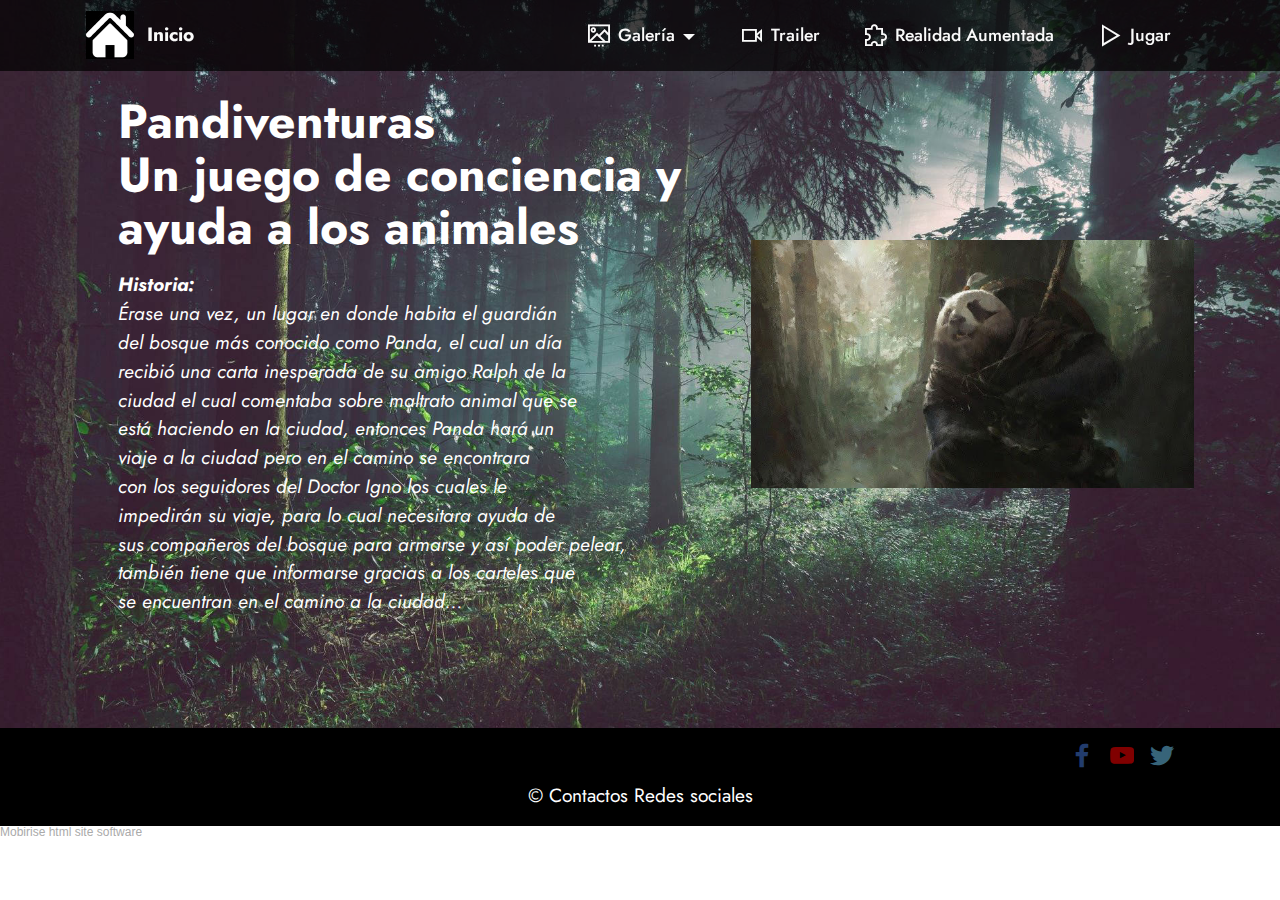
==== index.html @ aaec90d9 "Add files via upload" ====
<!DOCTYPE html>
<html  >
<head>
  <!-- Site made with Mobirise Website Builder v5.4.1, https://mobirise.com -->
  <meta charset="UTF-8">
  <meta http-equiv="X-UA-Compatible" content="IE=edge">
  <meta name="generator" content="Mobirise v5.4.1, mobirise.com">
  <meta name="viewport" content="width=device-width, initial-scale=1, minimum-scale=1">
  <link rel="shortcut icon" href="assets/images/image-96x96.jpg" type="image/x-icon">
  <meta name="description" content="">
  
  
  <title>Home</title>
  <link rel="stylesheet" href="assets/web/assets/mobirise-icons2/mobirise2.css">
  <link rel="stylesheet" href="assets/bootstrap/css/bootstrap.min.css">
  <link rel="stylesheet" href="assets/bootstrap/css/bootstrap-grid.min.css">
  <link rel="stylesheet" href="assets/bootstrap/css/bootstrap-reboot.min.css">
  <link rel="stylesheet" href="assets/dropdown/css/style.css">
  <link rel="stylesheet" href="assets/socicon/css/styles.css">
  <link rel="stylesheet" href="assets/theme/css/style.css">
  <link rel="preload" href="https://fonts.googleapis.com/css?family=Jost:100,200,300,400,500,600,700,800,900,100i,200i,300i,400i,500i,600i,700i,800i,900i&display=swap" as="style" onload="this.onload=null;this.rel='stylesheet'">
  <noscript><link rel="stylesheet" href="https://fonts.googleapis.com/css?family=Jost:100,200,300,400,500,600,700,800,900,100i,200i,300i,400i,500i,600i,700i,800i,900i&display=swap"></noscript>
  <link rel="preload" as="style" href="assets/mobirise/css/mbr-additional.css"><link rel="stylesheet" href="assets/mobirise/css/mbr-additional.css" type="text/css">
  
  
  
  
</head>
<body>
  
  <section data-bs-version="5.1" class="menu menu2 cid-sMTBB9l7pf" once="menu" id="menu2-k">
    
    <nav class="navbar navbar-dropdown navbar-fixed-top navbar-expand-lg">
        <div class="container">
            <div class="navbar-brand">
                <span class="navbar-logo">
                    <a href="index.html">
                        <img src="assets/images/image-96x96.jpg" alt="" style="height: 3rem;">
                    </a>
                </span>
                <span class="navbar-caption-wrap"><a class="navbar-caption text-white text-primary display-7" href="index.html">Inicio</a></span>
            </div>
            <button class="navbar-toggler" type="button" data-toggle="collapse" data-bs-toggle="collapse" data-target="#navbarSupportedContent" data-bs-target="#navbarSupportedContent" aria-controls="navbarNavAltMarkup" aria-expanded="false" aria-label="Toggle navigation">
                <div class="hamburger">
                    <span></span>
                    <span></span>
                    <span></span>
                    <span></span>
                </div>
            </button>
            <div class="collapse navbar-collapse" id="navbarSupportedContent">
                <ul class="navbar-nav nav-dropdown nav-right" data-app-modern-menu="true"><li class="nav-item dropdown"><a class="nav-link link text-white text-primary dropdown-toggle display-4" href="#" data-toggle="dropdown-submenu" data-bs-toggle="dropdown" data-bs-auto-close="outside" aria-expanded="false"><span class="mobi-mbri mobi-mbri-image-slider mbr-iconfont mbr-iconfont-btn"></span>Galería</a><div class="dropdown-menu" aria-labelledby="dropdown-undefined"><a class="text-white text-primary dropdown-item display-4" href="page1.html">Personajes</a><a class="text-white text-primary dropdown-item display-4" href="page4.html">Escenarios</a></div></li><li class="nav-item"><a class="nav-link link text-white text-primary display-4" href="page2.html"><span class="mobi-mbri mobi-mbri-video mbr-iconfont mbr-iconfont-btn"></span>Trailer</a></li><li class="nav-item"><a class="nav-link link text-white text-primary display-4" href="page3.html"><span class="mobi-mbri mobi-mbri-extension mbr-iconfont mbr-iconfont-btn"></span>Realidad Aumentada</a></li><li class="nav-item"><a class="nav-link link text-white text-primary display-4" href="page5.html"><span class="mobi-mbri mobi-mbri-play mbr-iconfont mbr-iconfont-btn"></span>Jugar</a></li></ul>
                
                
            </div>
        </div>
    </nav>
</section>

<section data-bs-version="5.1" class="header11 cid-sQ4b9LrUTJ" id="header11-2b">

    

    

    <div class="container">
        <div class="row justify-content-center">
            <div class="col-12 col-md-5 image-wrapper">
                <img class="w-100" src="assets/images/panda-soldier-4k-fm-640x359.jpg" alt="Mobirise">
            </div>
            <div class="col-12 col-md">
                <div class="text-wrapper text-center">
                    <h1 class="mbr-section-title mbr-fonts-style mb-3 display-2">
                        <strong>Pandiventuras</strong><br><strong>Un juego de conciencia y ayuda a los animales</strong></h1>
                    <p class="mbr-text mbr-fonts-style display-7"><em><strong>Historia:
</strong><br>Érase una vez, un lugar en donde habita el guardián
<br>del bosque más conocido como Panda, el cual un día
<br>recibió una carta inesperada de su amigo Ralph de la
<br>ciudad el cual comentaba sobre maltrato animal que se
<br>está haciendo en la ciudad, entonces Panda hará un
<br>viaje a la ciudad pero en el camino se encontrara
<br>con los seguidores del Doctor Igno los cuales le
<br>impedirán su viaje, para lo cual necesitara ayuda de
<br>sus compañeros del bosque para armarse y así poder pelear,
<br>también tiene que informarse gracias a los carteles que
<br>se encuentran en el camino a la ciudad...</em></p>
                    
                </div>
            </div>
        </div>
    </div>
</section>

<section data-bs-version="5.1" class="footer3 cid-s48P1Icc8J" once="footers" id="footer3-i">

    

    

    <div class="container">
        <div class="media-container-row align-center mbr-white">
            
            <div class="row social-row">
                <div class="social-list align-right pb-2">
                    
                    
                    
                    
                    
                    
                <div class="soc-item">
                        <a href="https://www.facebook.com/franzfreddy.laricoluque/" target="_blank">
                            <span class="mbr-iconfont mbr-iconfont-social socicon-facebook socicon" style="color: rgb(68, 121, 217); fill: rgb(68, 121, 217);"></span>
                        </a>
                    </div><div class="soc-item">
                        <a href="https://www.youtube.com/channel/UC-GxKUowed4DfqnTuf-O8RA/videos" target="_blank">
                            <span class="mbr-iconfont mbr-iconfont-social socicon-youtube socicon" style="color: rgb(255, 0, 0); fill: rgb(255, 0, 0);"></span>
                        </a>
                    </div><div class="soc-item">
                        <a href="https://twitter.com/Franzlarico1" target="_blank">
                            <span class="mbr-iconfont mbr-iconfont-social socicon-twitter socicon" style="color: rgb(110, 199, 242); fill: rgb(110, 199, 242);"></span>
                        </a>
                    </div></div>
            </div>
            <div class="row row-copirayt">
                <p class="mbr-text mb-0 mbr-fonts-style mbr-white align-center display-7">
                    © Contactos Redes sociales</p>
            </div>
        </div>
    </div>
</section><section style="background-color: #fff; font-family: -apple-system, BlinkMacSystemFont, 'Segoe UI', 'Roboto', 'Helvetica Neue', Arial, sans-serif; color:#aaa; font-size:12px; padding: 0; align-items: center; display: flex;"><p style="flex: 0 0 auto; margin:0; padding-right:1rem;"><a href="https://mobirise.site" style="color:#aaa;">Mobirise</a> html site software</p></section><script src="assets/bootstrap/js/bootstrap.bundle.min.js"></script>  <script src="assets/smoothscroll/smooth-scroll.js"></script>  <script src="assets/ytplayer/index.js"></script>  <script src="assets/dropdown/js/navbar-dropdown.js"></script>  <script src="assets/theme/js/script.js"></script>  
  
  
</body>
</html>
---- assets/web/assets/mobirise-icons2/mobirise2.css ----
@font-face {
  font-family: 'Moririse2';
  font-display: swap;
  src:  url('mobirise2.eot?f2bix4');
  src:  url('mobirise2.eot?f2bix4#iefix') format('embedded-opentype'),
    url('mobirise2.ttf?f2bix4') format('truetype'),
    url('mobirise2.woff?f2bix4') format('woff'),
    url('mobirise2.svg?f2bix4#mobirise2') format('svg');
  font-weight: normal;
  font-style: normal;
}

[class^="mobi-"], [class*=" mobi-"] {
  /* use !important to prevent issues with browser extensions that change fonts */
  font-family: 'Moririse2' !important;
  speak: none;
  font-style: normal;
  font-weight: normal;
  font-variant: normal;
  text-transform: none;
  line-height: 1;

  /* Better Font Rendering =========== */
  -webkit-font-smoothing: antialiased;
  -moz-osx-font-smoothing: grayscale;
}

.mobi-mbri-add-submenu:before {
  content: "\e900";
}
.mobi-mbri-alert:before {
  content: "\e901";
}
.mobi-mbri-align-center:before {
  content: "\e902";
}
.mobi-mbri-align-justify:before {
  content: "\e903";
}
.mobi-mbri-align-left:before {
  content: "\e904";
}
.mobi-mbri-align-right:before {
  content: "\e905";
}
.mobi-mbri-android:before {
  content: "\e906";
}
.mobi-mbri-apple:before {
  content: "\e907";
}
.mobi-mbri-arrow-down:before {
  content: "\e908";
}
.mobi-mbri-arrow-next:before {
  content: "\e909";
}
.mobi-mbri-arrow-prev:before {
  content: "\e90a";
}
.mobi-mbri-arrow-up:before {
  content: "\e90b";
}
.mobi-mbri-bold:before {
  content: "\e90c";
}
.mobi-mbri-bookmark:before {
  content: "\e90d";
}
.mobi-mbri-bootstrap:before {
  content: "\e90e";
}
.mobi-mbri-briefcase:before {
  content: "\e90f";
}
.mobi-mbri-browse:before {
  content: "\e910";
}
.mobi-mbri-bulleted-list:before {
  content: "\e911";
}
.mobi-mbri-calendar:before {
  content: "\e912";
}
.mobi-mbri-camera:before {
  content: "\e913";
}
.mobi-mbri-cart-add:before {
  content: "\e914";
}
.mobi-mbri-cart-full:before {
  content: "\e915";
}
.mobi-mbri-cash:before {
  content: "\e916";
}
.mobi-mbri-change-style:before {
  content: "\e917";
}
.mobi-mbri-chat:before {
  content: "\e918";
}
.mobi-mbri-clock:before {
  content: "\e919";
}
.mobi-mbri-close:before {
  content: "\e91a";
}
.mobi-mbri-cloud:before {
  content: "\e91b";
}
.mobi-mbri-code:before {
  content: "\e91c";
}
.mobi-mbri-contact-form:before {
  content: "\e91d";
}
.mobi-mbri-credit-card:before {
  content: "\e91e";
}
.mobi-mbri-cursor-click:before {
  content: "\e91f";
}
.mobi-mbri-cust-feedback:before {
  content: "\e920";
}
.mobi-mbri-database:before {
  content: "\e921";
}
.mobi-mbri-delivery:before {
  content: "\e922";
}
.mobi-mbri-desktop:before {
  content: "\e923";
}
.mobi-mbri-devices:before {
  content: "\e924";
}
.mobi-mbri-down:before {
  content: "\e925";
}
.mobi-mbri-download-2:before {
  content: "\e926";
}
.mobi-mbri-download:before {
  content: "\e927";
}
.mobi-mbri-drag-n-drop-2:before {
  content: "\e928";
}
.mobi-mbri-drag-n-drop:before {
  content: "\e929";
}
.mobi-mbri-edit-2:before {
  content: "\e92a";
}
.mobi-mbri-edit:before {
  content: "\e92b";
}
.mobi-mbri-error:before {
  content: "\e92c";
}
.mobi-mbri-extension:before {
  content: "\e92d";
}
.mobi-mbri-features:before {
  content: "\e92e";
}
.mobi-mbri-file:before {
  content: "\e92f";
}
.mobi-mbri-flag:before {
  content: "\e930";
}
.mobi-mbri-folder:before {
  content: "\e931";
}
.mobi-mbri-gift:before {
  content: "\e932";
}
.mobi-mbri-github:before {
  content: "\e933";
}
.mobi-mbri-globe-2:before {
  content: "\e934";
}
.mobi-mbri-globe:before {
  content: "\e935";
}
.mobi-mbri-growing-chart:before {
  content: "\e936";
}
.mobi-mbri-hearth:before {
  content: "\e937";
}
.mobi-mbri-help:before {
  content: "\e938";
}
.mobi-mbri-home:before {
  content: "\e939";
}
.mobi-mbri-hot-cup:before {
  content: "\e93a";
}
.mobi-mbri-idea:before {
  content: "\e93b";
}
.mobi-mbri-image-gallery:before {
  content: "\e93c";
}
.mobi-mbri-image-slider:before {
  content: "\e93d";
}
.mobi-mbri-info:before {
  content: "\e93e";
}
.mobi-mbri-italic:before {
  content: "\e93f";
}
.mobi-mbri-key:before {
  content: "\e940";
}
.mobi-mbri-laptop:before {
  content: "\e941";
}
.mobi-mbri-layers:before {
  content: "\e942";
}
.mobi-mbri-left-right:before {
  content: "\e943";
}
.mobi-mbri-left:before {
  content: "\e944";
}
.mobi-mbri-letter:before {
  content: "\e945";
}
.mobi-mbri-like:before {
  content: "\e946";
}
.mobi-mbri-link:before {
  content: "\e947";
}
.mobi-mbri-lock:before {
  content: "\e948";
}
.mobi-mbri-login:before {
  content: "\e949";
}
.mobi-mbri-logout:before {
  content: "\e94a";
}
.mobi-mbri-magic-stick:before {
  content: "\e94b";
}
.mobi-mbri-map-pin:before {
  content: "\e94c";
}
.mobi-mbri-menu:before {
  content: "\e94d";
}
.mobi-mbri-mobile-2:before {
  content: "\e94e";
}
.mobi-mbri-mobile-horizontal:before {
  content: "\e94f";
}
.mobi-mbri-mobile:before {
  content: "\e950";
}
.mobi-mbri-mobirise:before {
  content: "\e951";
}
.mobi-mbri-more-horizontal:before {
  content: "\e952";
}
.mobi-mbri-more-vertical:before {
  content: "\e953";
}
.mobi-mbri-music:before {
  content: "\e954";
}
.mobi-mbri-new-file:before {
  content: "\e955";
}
.mobi-mbri-numbered-list:before {
  content: "\e956";
}
.mobi-mbri-opened-folder:before {
  content: "\e957";
}
.mobi-mbri-pages:before {
  content: "\e958";
}
.mobi-mbri-paper-plane:before {
  content: "\e959";
}
.mobi-mbri-paperclip:before {
  content: "\e95a";
}
.mobi-mbri-phone:before {
  content: "\e95b";
}
.mobi-mbri-photo:before {
  content: "\e95c";
}
.mobi-mbri-photos:before {
  content: "\e95d";
}
.mobi-mbri-pin:before {
  content: "\e95e";
}
.mobi-mbri-play:before {
  content: "\e95f";
}
.mobi-mbri-plus:before {
  content: "\e960";
}
.mobi-mbri-preview:before {
  content: "\e961";
}
.mobi-mbri-print:before {
  content: "\e962";
}
.mobi-mbri-protect:before {
  content: "\e963";
}
.mobi-mbri-question:before {
  content: "\e964";
}
.mobi-mbri-quote-left:before {
  content: "\e965";
}
.mobi-mbri-quote-right:before {
  content: "\e966";
}
.mobi-mbri-redo:before {
  content: "\e967";
}
.mobi-mbri-refresh:before {
  content: "\e968";
}
.mobi-mbri-responsive-2:before {
  content: "\e969";
}
.mobi-mbri-responsive:before {
  content: "\e96a";
}
.mobi-mbri-right:before {
  content: "\e96b";
}
.mobi-mbri-rocket:before {
  content: "\e96c";
}
.mobi-mbri-sad-face:before {
  content: "\e96d";
}
.mobi-mbri-sale:before {
  content: "\e96e";
}
.mobi-mbri-save:before {
  content: "\e96f";
}
.mobi-mbri-search:before {
  content: "\e970";
}
.mobi-mbri-setting-2:before {
  content: "\e971";
}
.mobi-mbri-setting-3:before {
  content: "\e972";
}
.mobi-mbri-setting:before {
  content: "\e973";
}
.mobi-mbri-share:before {
  content: "\e974";
}
.mobi-mbri-shopping-bag:before {
  content: "\e975";
}
.mobi-mbri-shopping-basket:before {
  content: "\e976";
}
.mobi-mbri-shopping-cart:before {
  content: "\e977";
}
.mobi-mbri-sites:before {
  content: "\e978";
}
.mobi-mbri-smile-face:before {
  content: "\e979";
}
.mobi-mbri-speed:before {
  content: "\e97a";
}
.mobi-mbri-star:before {
  content: "\e97b";
}
.mobi-mbri-success:before {
  content: "\e97c";
}
.mobi-mbri-sun:before {
  content: "\e97d";
}
.mobi-mbri-sun2:before {
  content: "\e97e";
}
.mobi-mbri-tablet-vertical:before {
  content: "\e97f";
}
.mobi-mbri-tablet:before {
  content: "\e980";
}
.mobi-mbri-target:before {
  content: "\e981";
}
.mobi-mbri-timer:before {
  content: "\e982";
}
.mobi-mbri-to-ftp:before {
  content: "\e983";
}
.mobi-mbri-to-local-drive:before {
  content: "\e984";
}
.mobi-mbri-touch-swipe:before {
  content: "\e985";
}
.mobi-mbri-touch:before {
  content: "\e986";
}
.mobi-mbri-trash:before {
  content: "\e987";
}
.mobi-mbri-underline:before {
  content: "\e988";
}
.mobi-mbri-undo:before {
  content: "\e989";
}
.mobi-mbri-unlink:before {
  content: "\e98a";
}
.mobi-mbri-unlock:before {
  content: "\e98b";
}
.mobi-mbri-up-down:before {
  content: "\e98c";
}
.mobi-mbri-up:before {
  content: "\e98d";
}
.mobi-mbri-update:before {
  content: "\e98e";
}
.mobi-mbri-upload-2:before {
  content: "\e98f";
}
.mobi-mbri-upload:before {
  content: "\e990";
}
.mobi-mbri-user-2:before {
  content: "\e991";
}
.mobi-mbri-user:before {
  content: "\e992";
}
.mobi-mbri-users:before {
  content: "\e993";
}
.mobi-mbri-video-play:before {
  content: "\e994";
}
.mobi-mbri-video:before {
  content: "\e995";
}
.mobi-mbri-watch:before {
  content: "\e996";
}
.mobi-mbri-website-theme-2:before {
  content: "\e997";
}
.mobi-mbri-website-theme:before {
  content: "\e998";
}
.mobi-mbri-wifi:before {
  content: "\e999";
}
.mobi-mbri-windows:before {
  content: "\e99a";
}
.mobi-mbri-zoom-in:before {
  content: "\e99b";
}
.mobi-mbri-zoom-out:before {
  content: "\e99c";
}
---- assets/dropdown/css/style.css ----
.navbar-dropdown {
  left: 0;
  padding: 0;
  position: absolute;
  right: 0;
  top: 0;
  transition: all 0.45s ease;
  z-index: 1030;
  background: #282828; }
  .navbar-dropdown .navbar-logo {
    margin-right: 0.8rem;
    transition: margin 0.3s ease-in-out;
    vertical-align: middle; }
    .navbar-dropdown .navbar-logo img {
      height: 3.125rem;
      transition: all 0.3s ease-in-out; }
    .navbar-dropdown .navbar-logo.mbr-iconfont {
      font-size: 3.125rem;
      line-height: 3.125rem; }
  .navbar-dropdown .navbar-caption {
    font-weight: 700;
    white-space: normal;
    vertical-align: -4px;
    line-height: 3.125rem !important; }
    .navbar-dropdown .navbar-caption, .navbar-dropdown .navbar-caption:hover {
      color: inherit;
      text-decoration: none; }
  .navbar-dropdown .mbr-iconfont + .navbar-caption {
    vertical-align: -1px; }
  .navbar-dropdown.navbar-fixed-top {
    position: fixed; }
  .navbar-dropdown .navbar-brand span {
    vertical-align: -4px; }
  .navbar-dropdown.bg-color.transparent {
    background: none; }
  .navbar-dropdown.navbar-short .navbar-brand {
    padding: 0.625rem 0; }
    .navbar-dropdown.navbar-short .navbar-brand span {
      vertical-align: -1px; }
  .navbar-dropdown.navbar-short .navbar-caption {
    line-height: 2.375rem !important;
    vertical-align: -2px; }
  .navbar-dropdown.navbar-short .navbar-logo {
    margin-right: 0.5rem; }
    .navbar-dropdown.navbar-short .navbar-logo img {
      height: 2.375rem; }
    .navbar-dropdown.navbar-short .navbar-logo.mbr-iconfont {
      font-size: 2.375rem;
      line-height: 2.375rem; }
  .navbar-dropdown.navbar-short .mbr-table-cell {
    height: 3.625rem; }
  .navbar-dropdown .navbar-close {
    left: 0.6875rem;
    position: fixed;
    top: 0.75rem;
    z-index: 1000; }
  .navbar-dropdown .hamburger-icon {
    content: "";
    display: inline-block;
    vertical-align: middle;
    width: 16px;
    -webkit-box-shadow: 0 -6px 0 1px #282828,0 0 0 1px #282828,0 6px 0 1px #282828;
    -moz-box-shadow: 0 -6px 0 1px #282828,0 0 0 1px #282828,0 6px 0 1px #282828;
    box-shadow: 0 -6px 0 1px #282828,0 0 0 1px #282828,0 6px 0 1px #282828; }

.dropdown-menu .dropdown-toggle[data-toggle="dropdown-submenu"]::after {
  border-bottom: 0.35em solid transparent;
  border-left: 0.35em solid;
  border-right: 0;
  border-top: 0.35em solid transparent;
  margin-left: 0.3rem; }

.dropdown-menu .dropdown-item:focus {
  outline: 0; }

.nav-dropdown {
  font-size: 0.75rem;
  font-weight: 500;
  height: auto !important; }
  .nav-dropdown .nav-btn {
    padding-left: 1rem; }
  .nav-dropdown .link {
    margin: .667em 1.667em;
    font-weight: 500;
    padding: 0;
    transition: color .2s ease-in-out; }
    .nav-dropdown .link.dropdown-toggle {
      margin-right: 2.583em; }
      .nav-dropdown .link.dropdown-toggle::after {
        margin-left: .25rem;
        border-top: 0.35em solid;
        border-right: 0.35em solid transparent;
        border-left: 0.35em solid transparent;
        border-bottom: 0; }
      .nav-dropdown .link.dropdown-toggle[aria-expanded="true"] {
        margin: 0;
        padding: 0.667em 3.263em  0.667em 1.667em; }
  .nav-dropdown .link::after,
  .nav-dropdown .dropdown-item::after {
    color: inherit; }
  .nav-dropdown .btn {
    font-size: 0.75rem;
    font-weight: 700;
    letter-spacing: 0;
    margin-bottom: 0;
    padding-left: 1.25rem;
    padding-right: 1.25rem; }
  .nav-dropdown .dropdown-menu {
    border-radius: 0;
    border: 0;
    left: 0;
    margin: 0;
    padding-bottom: 1.25rem;
    padding-top: 1.25rem;
    position: relative; }
  .nav-dropdown .dropdown-submenu {
    margin-left: 0.125rem;
    top: 0; }
  .nav-dropdown .dropdown-item {
    font-weight: 500;
    line-height: 2;
    padding: 0.3846em 4.615em 0.3846em 1.5385em;
    position: relative;
    transition: color .2s ease-in-out, background-color .2s ease-in-out; }
    .nav-dropdown .dropdown-item::after {
      margin-top: -0.3077em;
      position: absolute;
      right: 1.1538em;
      top: 50%; }
    .nav-dropdown .dropdown-item:focus, .nav-dropdown .dropdown-item:hover {
      background: none; }

@media (max-width: 767px) {
  .nav-dropdown.navbar-toggleable-sm {
    bottom: 0;
    display: none;
    left: 0;
    overflow-x: hidden;
    position: fixed;
    top: 0;
    transform: translateX(-100%);
    -ms-transform: translateX(-100%);
    -webkit-transform: translateX(-100%);
    width: 18.75rem;
    z-index: 999; } }
.nav-dropdown.navbar-toggleable-xl {
  bottom: 0;
  display: none;
  left: 0;
  overflow-x: hidden;
  position: fixed;
  top: 0;
  transform: translateX(-100%);
  -ms-transform: translateX(-100%);
  -webkit-transform: translateX(-100%);
  width: 18.75rem;
  z-index: 999; }

.nav-dropdown-sm {
  display: block !important;
  overflow-x: hidden;
  overflow: auto;
  padding-top: 3.875rem; }
  .nav-dropdown-sm::after {
    content: "";
    display: block;
    height: 3rem;
    width: 100%; }
  .nav-dropdown-sm.collapse.in ~ .navbar-close {
    display: block !important; }
  .nav-dropdown-sm.collapsing, .nav-dropdown-sm.collapse.in {
    transform: translateX(0);
    -ms-transform: translateX(0);
    -webkit-transform: translateX(0);
    transition: all 0.25s ease-out;
    -webkit-transition: all 0.25s ease-out;
    background: #282828; }
  .nav-dropdown-sm.collapsing[aria-expanded="false"] {
    transform: translateX(-100%);
    -ms-transform: translateX(-100%);
    -webkit-transform: translateX(-100%); }
  .nav-dropdown-sm .nav-item {
    display: block;
    margin-left: 0 !important;
    padding-left: 0; }
  .nav-dropdown-sm .link,
  .nav-dropdown-sm .dropdown-item {
    border-top: 1px dotted rgba(255, 255, 255, 0.1);
    font-size: 0.8125rem;
    line-height: 1.6;
    margin: 0 !important;
    padding: 0.875rem 2.4rem 0.875rem 1.5625rem !important;
    position: relative;
    white-space: normal; }
    .nav-dropdown-sm .link:focus, .nav-dropdown-sm .link:hover,
    .nav-dropdown-sm .dropdown-item:focus,
    .nav-dropdown-sm .dropdown-item:hover {
      background: rgba(0, 0, 0, 0.2) !important;
      color: #c0a375; }
  .nav-dropdown-sm .nav-btn {
    position: relative;
    padding: 1.5625rem 1.5625rem 0 1.5625rem; }
    .nav-dropdown-sm .nav-btn::before {
      border-top: 1px dotted rgba(255, 255, 255, 0.1);
      content: "";
      left: 0;
      position: absolute;
      top: 0;
      width: 100%; }
    .nav-dropdown-sm .nav-btn + .nav-btn {
      padding-top: 0.625rem; }
      .nav-dropdown-sm .nav-btn + .nav-btn::before {
        display: none; }
  .nav-dropdown-sm .btn {
    padding: 0.625rem 0; }
  .nav-dropdown-sm .dropdown-toggle[data-toggle="dropdown-submenu"]::after {
    margin-left: .25rem;
    border-top: 0.35em solid;
    border-right: 0.35em solid transparent;
    border-left: 0.35em solid transparent;
    border-bottom: 0; }
  .nav-dropdown-sm .dropdown-toggle[data-toggle="dropdown-submenu"][aria-expanded="true"]::after {
    border-top: 0;
    border-right: 0.35em solid transparent;
    border-left: 0.35em solid transparent;
    border-bottom: 0.35em solid; }
  .nav-dropdown-sm .dropdown-menu {
    margin: 0;
    padding: 0;
    position: relative;
    top: 0;
    left: 0;
    width: 100%;
    border: 0;
    float: none;
    border-radius: 0;
    background: none; }
  .nav-dropdown-sm .dropdown-submenu {
    left: 100%;
    margin-left: 0.125rem;
    margin-top: -1.25rem;
    top: 0; }

.navbar-toggleable-sm .nav-dropdown .dropdown-menu {
  position: absolute; }

.navbar-toggleable-sm .nav-dropdown .dropdown-submenu {
  left: 100%;
  margin-left: 0.125rem;
  margin-top: -1.25rem;
  top: 0; }

.navbar-toggleable-sm.opened .nav-dropdown .dropdown-menu {
  position: relative; }

.navbar-toggleable-sm.opened .nav-dropdown .dropdown-submenu {
  left: 0;
  margin-left: 00rem;
  margin-top: 0rem;
  top: 0; }

.is-builder .nav-dropdown.collapsing {
  transition: none !important; }
---- assets/socicon/css/styles.css ----
@charset "UTF-8";

@font-face {
  font-family: 'Socicon';
  src:  url('../fonts/socicon.eot');
  src:  url('../fonts/socicon.eot?#iefix') format('embedded-opentype'),
    url('../fonts/socicon.woff2') format('woff2'),
    url('../fonts/socicon.ttf') format('truetype'),
    url('../fonts/socicon.woff') format('woff'),
    url('../fonts/socicon.svg#socicon') format('svg');
  font-weight: normal;
  font-style: normal;
  font-display: swap;
}

[data-icon]:before {
  font-family: "socicon" !important;
  content: attr(data-icon);
  font-style: normal !important;
  font-weight: normal !important;
  font-variant: normal !important;
  text-transform: none !important;
  speak: none;
  line-height: 1;
  -webkit-font-smoothing: antialiased;
  -moz-osx-font-smoothing: grayscale;
}

[class^="socicon-"], [class*=" socicon-"] {
  /* use !important to prevent issues with browser extensions that change fonts */
  font-family: 'Socicon' !important;
  speak: none;
  font-style: normal;
  font-weight: normal;
  font-variant: normal;
  text-transform: none;
  line-height: 1;

  /* Better Font Rendering =========== */
  -webkit-font-smoothing: antialiased;
  -moz-osx-font-smoothing: grayscale;
}

.socicon-eitaa:before {
  content: "\e97c";
}
.socicon-soroush:before {
  content: "\e97d";
}
.socicon-bale:before {
  content: "\e97e";
}
.socicon-zazzle:before {
  content: "\e97b";
}
.socicon-society6:before {
  content: "\e97a";
}
.socicon-redbubble:before {
  content: "\e979";
}
.socicon-avvo:before {
  content: "\e978";
}
.socicon-stitcher:before {
  content: "\e977";
}
.socicon-googlehangouts:before {
  content: "\e974";
}
.socicon-dlive:before {
  content: "\e975";
}
.socicon-vsco:before {
  content: "\e976";
}
.socicon-flipboard:before {
  content: "\e973";
}
.socicon-ubuntu:before {
  content: "\e958";
}
.socicon-artstation:before {
  content: "\e959";
}
.socicon-invision:before {
  content: "\e95a";
}
.socicon-torial:before {
  content: "\e95b";
}
.socicon-collectorz:before {
  content: "\e95c";
}
.socicon-seenthis:before {
  content: "\e95d";
}
.socicon-googleplaymusic:before {
  content: "\e95e";
}
.socicon-debian:before {
  content: "\e95f";
}
.socicon-filmfreeway:before {
  content: "\e960";
}
.socicon-gnome:before {
  content: "\e961";
}
.socicon-itchio:before {
  content: "\e962";
}
.socicon-jamendo:before {
  content: "\e963";
}
.socicon-mix:before {
  content: "\e964";
}
.socicon-sharepoint:before {
  content: "\e965";
}
.socicon-tinder:before {
  content: "\e966";
}
.socicon-windguru:before {
  content: "\e967";
}
.socicon-cdbaby:before {
  content: "\e968";
}
.socicon-elementaryos:before {
  content: "\e969";
}
.socicon-stage32:before {
  content: "\e96a";
}
.socicon-tiktok:before {
  content: "\e96b";
}
.socicon-gitter:before {
  content: "\e96c";
}
.socicon-letterboxd:before {
  content: "\e96d";
}
.socicon-threema:before {
  content: "\e96e";
}
.socicon-splice:before {
  content: "\e96f";
}
.socicon-metapop:before {
  content: "\e970";
}
.socicon-naver:before {
  content: "\e971";
}
.socicon-remote:before {
  content: "\e972";
}
.socicon-internet:before {
  content: "\e957";
}
.socicon-moddb:before {
  content: "\e94b";
}
.socicon-indiedb:before {
  content: "\e94c";
}
.socicon-traxsource:before {
  content: "\e94d";
}
.socicon-gamefor:before {
  content: "\e94e";
}
.socicon-pixiv:before {
  content: "\e94f";
}
.socicon-myanimelist:before {
  content: "\e950";
}
.socicon-blackberry:before {
  content: "\e951";
}
.socicon-wickr:before {
  content: "\e952";
}
.socicon-spip:before {
  content: "\e953";
}
.socicon-napster:before {
  content: "\e954";
}
.socicon-beatport:before {
  content: "\e955";
}
.socicon-hackerone:before {
  content: "\e956";
}
.socicon-hackernews:before {
  content: "\e946";
}
.socicon-smashwords:before {
  content: "\e947";
}
.socicon-kobo:before {
  content: "\e948";
}
.socicon-bookbub:before {
  content: "\e949";
}
.socicon-mailru:before {
  content: "\e94a";
}
.socicon-gitlab:before {
  content: "\e945";
}
.socicon-instructables:before {
  content: "\e944";
}
.socicon-portfolio:before {
  content: "\e943";
}
.socicon-codered:before {
  content: "\e940";
}
.socicon-origin:before {
  content: "\e941";
}
.socicon-nextdoor:before {
  content: "\e942";
}
.socicon-udemy:before {
  content: "\e93f";
}
.socicon-livemaster:before {
  content: "\e93e";
}
.socicon-crunchbase:before {
  content: "\e93b";
}
.socicon-homefy:before {
  content: "\e93c";
}
.socicon-calendly:before {
  content: "\e93d";
}
.socicon-realtor:before {
  content: "\e90f";
}
.socicon-tidal:before {
  content: "\e910";
}
.socicon-qobuz:before {
  content: "\e911";
}
.socicon-natgeo:before {
  content: "\e912";
}
.socicon-mastodon:before {
  content: "\e913";
}
.socicon-unsplash:before {
  content: "\e914";
}
.socicon-homeadvisor:before {
  content: "\e915";
}
.socicon-angieslist:before {
  content: "\e916";
}
.socicon-codepen:before {
  content: "\e917";
}
.socicon-slack:before {
  content: "\e918";
}
.socicon-openaigym:before {
  content: "\e919";
}
.socicon-logmein:before {
  content: "\e91a";
}
.socicon-fiverr:before {
  content: "\e91b";
}
.socicon-gotomeeting:before {
  content: "\e91c";
}
.socicon-aliexpress:before {
  content: "\e91d";
}
.socicon-guru:before {
  content: "\e91e";
}
.socicon-appstore:before {
  content: "\e91f";
}
.socicon-homes:before {
  content: "\e920";
}
.socicon-zoom:before {
  content: "\e921";
}
.socicon-alibaba:before {
  content: "\e922";
}
.socicon-craigslist:before {
  content: "\e923";
}
.socicon-wix:before {
  content: "\e924";
}
.socicon-redfin:before {
  content: "\e925";
}
.socicon-googlecalendar:before {
  content: "\e926";
}
.socicon-shopify:before {
  content: "\e927";
}
.socicon-freelancer:before {
  content: "\e928";
}
.socicon-seedrs:before {
  content: "\e929";
}
.socicon-bing:before {
  content: "\e92a";
}
.socicon-doodle:before {
  content: "\e92b";
}
.socicon-bonanza:before {
  content: "\e92c";
}
.socicon-squarespace:before {
  content: "\e92d";
}
.socicon-toptal:before {
  content: "\e92e";
}
.socicon-gust:before {
  content: "\e92f";
}
.socicon-ask:before {
  content: "\e930";
}
.socicon-trulia:before {
  content: "\e931";
}
.socicon-loomly:before {
  content: "\e932";
}
.socicon-ghost:before {
  content: "\e933";
}
.socicon-upwork:before {
  content: "\e934";
}
.socicon-fundable:before {
  content: "\e935";
}
.socicon-booking:before {
  content: "\e936";
}
.socicon-googlemaps:before {
  content: "\e937";
}
.socicon-zillow:before {
  content: "\e938";
}
.socicon-niconico:before {
  content: "\e939";
}
.socicon-toneden:before {
  content: "\e93a";
}
.socicon-augment:before {
  content: "\e908";
}
.socicon-bitbucket:before {
  content: "\e909";
}
.socicon-fyuse:before {
  content: "\e90a";
}
.socicon-yt-gaming:before {
  content: "\e90b";
}
.socicon-sketchfab:before {
  content: "\e90c";
}
.socicon-mobcrush:before {
  content: "\e90d";
}
.socicon-microsoft:before {
  content: "\e90e";
}
.socicon-pandora:before {
  content: "\e907";
}
.socicon-messenger:before {
  content: "\e906";
}
.socicon-gamewisp:before {
  content: "\e905";
}
.socicon-bloglovin:before {
  content: "\e904";
}
.socicon-tunein:before {
  content: "\e903";
}
.socicon-gamejolt:before {
  content: "\e901";
}
.socicon-trello:before {
  content: "\e902";
}
.socicon-spreadshirt:before {
  content: "\e900";
}
.socicon-500px:before {
  content: "\e000";
}
.socicon-8tracks:before {
  content: "\e001";
}
.socicon-airbnb:before {
  content: "\e002";
}
.socicon-alliance:before {
  content: "\e003";
}
.socicon-amazon:before {
  content: "\e004";
}
.socicon-amplement:before {
  content: "\e005";
}
.socicon-android:before {
  content: "\e006";
}
.socicon-angellist:before {
  content: "\e007";
}
.socicon-apple:before {
  content: "\e008";
}
.socicon-appnet:before {
  content: "\e009";
}
.socicon-baidu:before {
  content: "\e00a";
}
.socicon-bandcamp:before {
  content: "\e00b";
}
.socicon-battlenet:before {
  content: "\e00c";
}
.socicon-mixer:before {
  content: "\e00d";
}
.socicon-bebee:before {
  content: "\e00e";
}
.socicon-bebo:before {
  content: "\e00f";
}
.socicon-behance:before {
  content: "\e010";
}
.socicon-blizzard:before {
  content: "\e011";
}
.socicon-blogger:before {
  content: "\e012";
}
.socicon-buffer:before {
  content: "\e013";
}
.socicon-chrome:before {
  content: "\e014";
}
.socicon-coderwall:before {
  content: "\e015";
}
.socicon-curse:before {
  content: "\e016";
}
.socicon-dailymotion:before {
  content: "\e017";
}
.socicon-deezer:before {
  content: "\e018";
}
.socicon-delicious:before {
  content: "\e019";
}
.socicon-deviantart:before {
  content: "\e01a";
}
.socicon-diablo:before {
  content: "\e01b";
}
.socicon-digg:before {
  content: "\e01c";
}
.socicon-discord:before {
  content: "\e01d";
}
.socicon-disqus:before {
  content: "\e01e";
}
.socicon-douban:before {
  content: "\e01f";
}
.socicon-draugiem:before {
  content: "\e020";
}
.socicon-dribbble:before {
  content: "\e021";
}
.socicon-drupal:before {
  content: "\e022";
}
.socicon-ebay:before {
  content: "\e023";
}
.socicon-ello:before {
  content: "\e024";
}
.socicon-endomodo:before {
  content: "\e025";
}
.socicon-envato:before {
  content: "\e026";
}
.socicon-etsy:before {
  content: "\e027";
}
.socicon-facebook:before {
  content: "\e028";
}
.socicon-feedburner:before {
  content: "\e029";
}
.socicon-filmweb:before {
  content: "\e02a";
}
.socicon-firefox:before {
  content: "\e02b";
}
.socicon-flattr:before {
  content: "\e02c";
}
.socicon-flickr:before {
  content: "\e02d";
}
.socicon-formulr:before {
  content: "\e02e";
}
.socicon-forrst:before {
  content: "\e02f";
}
.socicon-foursquare:before {
  content: "\e030";
}
.socicon-friendfeed:before {
  content: "\e031";
}
.socicon-github:before {
  content: "\e032";
}
.socicon-goodreads:before {
  content: "\e033";
}
.socicon-google:before {
  content: "\e034";
}
.socicon-googlescholar:before {
  content: "\e035";
}
.socicon-googlegroups:before {
  content: "\e036";
}
.socicon-googlephotos:before {
  content: "\e037";
}
.socicon-googleplus:before {
  content: "\e038";
}
.socicon-grooveshark:before {
  content: "\e039";
}
.socicon-hackerrank:before {
  content: "\e03a";
}
.socicon-hearthstone:before {
  content: "\e03b";
}
.socicon-hellocoton:before {
  content: "\e03c";
}
.socicon-heroes:before {
  content: "\e03d";
}
.socicon-smashcast:before {
  content: "\e03e";
}
.socicon-horde:before {
  content: "\e03f";
}
.socicon-houzz:before {
  content: "\e040";
}
.socicon-icq:before {
  content: "\e041";
}
.socicon-identica:before {
  content: "\e042";
}
.socicon-imdb:before {
  content: "\e043";
}
.socicon-instagram:before {
  content: "\e044";
}
.socicon-issuu:before {
  content: "\e045";
}
.socicon-istock:before {
  content: "\e046";
}
.socicon-itunes:before {
  content: "\e047";
}
.socicon-keybase:before {
  content: "\e048";
}
.socicon-lanyrd:before {
  content: "\e049";
}
.socicon-lastfm:before {
  content: "\e04a";
}
.socicon-line:before {
  content: "\e04b";
}
.socicon-linkedin:before {
  content: "\e04c";
}
.socicon-livejournal:before {
  content: "\e04d";
}
.socicon-lyft:before {
  content: "\e04e";
}
.socicon-macos:before {
  content: "\e04f";
}
.socicon-mail:before {
  content: "\e050";
}
.socicon-medium:before {
  content: "\e051";
}
.socicon-meetup:before {
  content: "\e052";
}
.socicon-mixcloud:before {
  content: "\e053";
}
.socicon-modelmayhem:before {
  content: "\e054";
}
.socicon-mumble:before {
  content: "\e055";
}
.socicon-myspace:before {
  content: "\e056";
}
.socicon-newsvine:before {
  content: "\e057";
}
.socicon-nintendo:before {
  content: "\e058";
}
.socicon-npm:before {
  content: "\e059";
}
.socicon-odnoklassniki:before {
  content: "\e05a";
}
.socicon-openid:before {
  content: "\e05b";
}
.socicon-opera:before {
  content: "\e05c";
}
.socicon-outlook:before {
  content: "\e05d";
}
.socicon-overwatch:before {
  content: "\e05e";
}
.socicon-patreon:before {
  content: "\e05f";
}
.socicon-paypal:before {
  content: "\e060";
}
.socicon-periscope:before {
  content: "\e061";
}
.socicon-persona:before {
  content: "\e062";
}
.socicon-pinterest:before {
  content: "\e063";
}
.socicon-play:before {
  content: "\e064";
}
.socicon-player:before {
  content: "\e065";
}
.socicon-playstation:before {
  content: "\e066";
}
.socicon-pocket:before {
  content: "\e067";
}
.socicon-qq:before {
  content: "\e068";
}
.socicon-quora:before {
  content: "\e069";
}
.socicon-raidcall:before {
  content: "\e06a";
}
.socicon-ravelry:before {
  content: "\e06b";
}
.socicon-reddit:before {
  content: "\e06c";
}
.socicon-renren:before {
  content: "\e06d";
}
.socicon-researchgate:before {
  content: "\e06e";
}
.socicon-residentadvisor:before {
  content: "\e06f";
}
.socicon-reverbnation:before {
  content: "\e070";
}
.socicon-rss:before {
  content: "\e071";
}
.socicon-sharethis:before {
  content: "\e072";
}
.socicon-skype:before {
  content: "\e073";
}
.socicon-slideshare:before {
  content: "\e074";
}
.socicon-smugmug:before {
  content: "\e075";
}
.socicon-snapchat:before {
  content: "\e076";
}
.socicon-songkick:before {
  content: "\e077";
}
.socicon-soundcloud:before {
  content: "\e078";
}
.socicon-spotify:before {
  content: "\e079";
}
.socicon-stackexchange:before {
  content: "\e07a";
}
.socicon-stackoverflow:before {
  content: "\e07b";
}
.socicon-starcraft:before {
  content: "\e07c";
}
.socicon-stayfriends:before {
  content: "\e07d";
}
.socicon-steam:before {
  content: "\e07e";
}
.socicon-storehouse:before {
  content: "\e07f";
}
.socicon-strava:before {
  content: "\e080";
}
.socicon-streamjar:before {
  content: "\e081";
}
.socicon-stumbleupon:before {
  content: "\e082";
}
.socicon-swarm:before {
  content: "\e083";
}
.socicon-teamspeak:before {
  content: "\e084";
}
.socicon-teamviewer:before {
  content: "\e085";
}
.socicon-technorati:before {
  content: "\e086";
}
.socicon-telegram:before {
  content: "\e087";
}
.socicon-tripadvisor:before {
  content: "\e088";
}
.socicon-tripit:before {
  content: "\e089";
}
.socicon-triplej:before {
  content: "\e08a";
}
.socicon-tumblr:before {
  content: "\e08b";
}
.socicon-twitch:before {
  content: "\e08c";
}
.socicon-twitter:before {
  content: "\e08d";
}
.socicon-uber:before {
  content: "\e08e";
}
.socicon-ventrilo:before {
  content: "\e08f";
}
.socicon-viadeo:before {
  content: "\e090";
}
.socicon-viber:before {
  content: "\e091";
}
.socicon-viewbug:before {
  content: "\e092";
}
.socicon-vimeo:before {
  content: "\e093";
}
.socicon-vine:before {
  content: "\e094";
}
.socicon-vkontakte:before {
  content: "\e095";
}
.socicon-warcraft:before {
  content: "\e096";
}
.socicon-wechat:before {
  content: "\e097";
}
.socicon-weibo:before {
  content: "\e098";
}
.socicon-whatsapp:before {
  content: "\e099";
}
.socicon-wikipedia:before {
  content: "\e09a";
}
.socicon-windows:before {
  content: "\e09b";
}
.socicon-wordpress:before {
  content: "\e09c";
}
.socicon-wykop:before {
  content: "\e09d";
}
.socicon-xbox:before {
  content: "\e09e";
}
.socicon-xing:before {
  content: "\e09f";
}
.socicon-yahoo:before {
  content: "\e0a0";
}
.socicon-yammer:before {
  content: "\e0a1";
}
.socicon-yandex:before {
  content: "\e0a2";
}
.socicon-yelp:before {
  content: "\e0a3";
}
.socicon-younow:before {
  content: "\e0a4";
}
.socicon-youtube:before {
  content: "\e0a5";
}
.socicon-zapier:before {
  content: "\e0a6";
}
.socicon-zerply:before {
  content: "\e0a7";
}
.socicon-zomato:before {
  content: "\e0a8";
}
.socicon-zynga:before {
  content: "\e0a9";
}
---- assets/theme/css/style.css ----
@charset "UTF-8";
section {
  background-color: #ffffff;
}

body {
  font-style: normal;
  line-height: 1.5;
  font-weight: 400;
  color: #232323;
  position: relative;
}

button {
  background-color: transparent;
  border-color: transparent;
}

section,
.container,
.container-fluid {
  position: relative;
  word-wrap: break-word;
}

a.mbr-iconfont:hover {
  text-decoration: none;
}

.article .lead p,
.article .lead ul,
.article .lead ol,
.article .lead pre,
.article .lead blockquote {
  margin-bottom: 0;
}

a {
  font-style: normal;
  font-weight: 400;
  cursor: pointer;
}
a, a:hover {
  text-decoration: none;
}

.mbr-section-title {
  font-style: normal;
  line-height: 1.3;
}

.mbr-section-subtitle {
  line-height: 1.3;
}

.mbr-text {
  font-style: normal;
  line-height: 1.7;
}

h1,
h2,
h3,
h4,
h5,
h6,
.display-1,
.display-2,
.display-4,
.display-5,
.display-7,
span,
p,
a {
  line-height: 1;
  word-break: break-word;
  word-wrap: break-word;
  font-weight: 400;
}

b,
strong {
  font-weight: bold;
}

input:-webkit-autofill, input:-webkit-autofill:hover, input:-webkit-autofill:focus, input:-webkit-autofill:active {
  transition-delay: 9999s;
  -webkit-transition-property: background-color, color;
  transition-property: background-color, color;
}

textarea[type=hidden] {
  display: none;
}

section {
  background-position: 50% 50%;
  background-repeat: no-repeat;
  background-size: cover;
}
section .mbr-background-video,
section .mbr-background-video-preview {
  position: absolute;
  bottom: 0;
  left: 0;
  right: 0;
  top: 0;
}

.hidden {
  visibility: hidden;
}

.mbr-z-index20 {
  z-index: 20;
}

/*! Base colors */
.mbr-white {
  color: #ffffff;
}

.mbr-black {
  color: #111111;
}

.mbr-bg-white {
  background-color: #ffffff;
}

.mbr-bg-black {
  background-color: #000000;
}

/*! Text-aligns */
.align-left {
  text-align: left;
}

.align-center {
  text-align: center;
}

.align-right {
  text-align: right;
}

/*! Font-weight  */
.mbr-light {
  font-weight: 300;
}

.mbr-regular {
  font-weight: 400;
}

.mbr-semibold {
  font-weight: 500;
}

.mbr-bold {
  font-weight: 700;
}

/*! Media  */
.media-content {
  flex-basis: 100%;
}

.media-container-row {
  display: flex;
  flex-direction: row;
  flex-wrap: wrap;
  justify-content: center;
  align-content: center;
  align-items: start;
}
.media-container-row .media-size-item {
  width: 400px;
}

.media-container-column {
  display: flex;
  flex-direction: column;
  flex-wrap: wrap;
  justify-content: center;
  align-content: center;
  align-items: stretch;
}
.media-container-column > * {
  width: 100%;
}

@media (min-width: 992px) {
  .media-container-row {
    flex-wrap: nowrap;
  }
}
figure {
  margin-bottom: 0;
  overflow: hidden;
}

figure[mbr-media-size] {
  transition: width 0.1s;
}

img,
iframe {
  display: block;
  width: 100%;
}

.card {
  background-color: transparent;
  border: none;
}

.card-box {
  width: 100%;
}

.card-img {
  text-align: center;
  flex-shrink: 0;
  -webkit-flex-shrink: 0;
}

.media {
  max-width: 100%;
  margin: 0 auto;
}

.mbr-figure {
  align-self: center;
}

.media-container > div {
  max-width: 100%;
}

.mbr-figure img,
.card-img img {
  width: 100%;
}

@media (max-width: 991px) {
  .media-size-item {
    width: auto !important;
  }

  .media {
    width: auto;
  }

  .mbr-figure {
    width: 100% !important;
  }
}
/*! Buttons */
.mbr-section-btn {
  margin-left: -0.6rem;
  margin-right: -0.6rem;
  font-size: 0;
}

.btn {
  font-weight: 600;
  border-width: 1px;
  font-style: normal;
  margin: 0.6rem 0.6rem;
  white-space: normal;
  transition: all 0.2s ease-in-out;
  display: inline-flex;
  align-items: center;
  justify-content: center;
  word-break: break-word;
}

.btn-sm {
  font-weight: 600;
  letter-spacing: 0px;
  transition: all 0.3s ease-in-out;
}

.btn-md {
  font-weight: 600;
  letter-spacing: 0px;
  transition: all 0.3s ease-in-out;
}

.btn-lg {
  font-weight: 600;
  letter-spacing: 0px;
  transition: all 0.3s ease-in-out;
}

.btn-form {
  margin: 0;
}
.btn-form:hover {
  cursor: pointer;
}

nav .mbr-section-btn {
  margin-left: 0rem;
  margin-right: 0rem;
}

/*! Btn icon margin */
.btn .mbr-iconfont,
.btn.btn-sm .mbr-iconfont {
  order: 1;
  cursor: pointer;
  margin-left: 0.5rem;
  vertical-align: sub;
}

.btn.btn-md .mbr-iconfont,
.btn.btn-md .mbr-iconfont {
  margin-left: 0.8rem;
}

.mbr-regular {
  font-weight: 400;
}

.mbr-semibold {
  font-weight: 500;
}

.mbr-bold {
  font-weight: 700;
}

[type=submit] {
  -webkit-appearance: none;
}

/*! Full-screen */
.mbr-fullscreen .mbr-overlay {
  min-height: 100vh;
}

.mbr-fullscreen {
  display: flex;
  display: -moz-flex;
  display: -ms-flex;
  display: -o-flex;
  align-items: center;
  min-height: 100vh;
  padding-top: 3rem;
  padding-bottom: 3rem;
}

/*! Map */
.map {
  height: 25rem;
  position: relative;
}
.map iframe {
  width: 100%;
  height: 100%;
}

/*! Scroll to top arrow */
.mbr-arrow-up {
  bottom: 25px;
  right: 90px;
  position: fixed;
  text-align: right;
  z-index: 5000;
  color: #ffffff;
  font-size: 22px;
}

.mbr-arrow-up a {
  background: rgba(0, 0, 0, 0.2);
  border-radius: 50%;
  color: #fff;
  display: inline-block;
  height: 60px;
  width: 60px;
  border: 2px solid #fff;
  outline-style: none !important;
  position: relative;
  text-decoration: none;
  transition: all 0.3s ease-in-out;
  cursor: pointer;
  text-align: center;
}
.mbr-arrow-up a:hover {
  background-color: rgba(0, 0, 0, 0.4);
}
.mbr-arrow-up a i {
  line-height: 60px;
}

.mbr-arrow-up-icon {
  display: block;
  color: #fff;
}

.mbr-arrow-up-icon::before {
  content: "›";
  display: inline-block;
  font-family: serif;
  font-size: 22px;
  line-height: 1;
  font-style: normal;
  position: relative;
  top: 6px;
  left: -4px;
  transform: rotate(-90deg);
}

/*! Arrow Down */
.mbr-arrow {
  position: absolute;
  bottom: 45px;
  left: 50%;
  width: 60px;
  height: 60px;
  cursor: pointer;
  background-color: rgba(80, 80, 80, 0.5);
  border-radius: 50%;
  transform: translateX(-50%);
}
@media (max-width: 767px) {
  .mbr-arrow {
    display: none;
  }
}
.mbr-arrow > a {
  display: inline-block;
  text-decoration: none;
  outline-style: none;
  -webkit-animation: arrowdown 1.7s ease-in-out infinite;
          animation: arrowdown 1.7s ease-in-out infinite;
  color: #ffffff;
}
.mbr-arrow > a > i {
  position: absolute;
  top: -2px;
  left: 15px;
  font-size: 2rem;
}

#scrollToTop a i::before {
  content: "";
  position: absolute;
  display: block;
  border-bottom: 2.5px solid #fff;
  border-left: 2.5px solid #fff;
  width: 27.8%;
  height: 27.8%;
  left: 50%;
  top: 51%;
  transform: translateY(-30%) translateX(-50%) rotate(135deg);
}

@keyframes arrowdown {
  0% {
    transform: translateY(0px);
  }
  50% {
    transform: translateY(-5px);
  }
  100% {
    transform: translateY(0px);
  }
}
@-webkit-keyframes arrowdown {
  0% {
    transform: translateY(0px);
  }
  50% {
    transform: translateY(-5px);
  }
  100% {
    transform: translateY(0px);
  }
}
@media (max-width: 500px) {
  .mbr-arrow-up {
    left: 0;
    right: 0;
    text-align: center;
  }
}
/*Gradients animation*/
@keyframes gradient-animation {
  from {
    background-position: 0% 100%;
    -webkit-animation-timing-function: ease-in-out;
            animation-timing-function: ease-in-out;
  }
  to {
    background-position: 100% 0%;
    -webkit-animation-timing-function: ease-in-out;
            animation-timing-function: ease-in-out;
  }
}
@-webkit-keyframes gradient-animation {
  from {
    background-position: 0% 100%;
    -webkit-animation-timing-function: ease-in-out;
            animation-timing-function: ease-in-out;
  }
  to {
    background-position: 100% 0%;
    -webkit-animation-timing-function: ease-in-out;
            animation-timing-function: ease-in-out;
  }
}
.bg-gradient {
  background-size: 200% 200%;
  animation: gradient-animation 5s infinite alternate;
  -webkit-animation: gradient-animation 5s infinite alternate;
}

.menu .navbar-brand {
  display: -webkit-flex;
}
.menu .navbar-brand span {
  display: flex;
  display: -webkit-flex;
}
.menu .navbar-brand .navbar-caption-wrap {
  display: -webkit-flex;
}
.menu .navbar-brand .navbar-logo img {
  display: -webkit-flex;
  width: auto;
}
@media (min-width: 768px) and (max-width: 991px) {
  .menu .navbar-toggleable-sm .navbar-nav {
    display: -ms-flexbox;
  }
}
@media (max-width: 991px) {
  .menu .navbar-collapse {
    max-height: 93.5vh;
  }
  .menu .navbar-collapse.show {
    overflow: auto;
  }
}
@media (min-width: 992px) {
  .menu .navbar-nav.nav-dropdown {
    display: -webkit-flex;
  }
  .menu .navbar-toggleable-sm .navbar-collapse {
    display: -webkit-flex !important;
  }
  .menu .collapsed .navbar-collapse {
    max-height: 93.5vh;
  }
  .menu .collapsed .navbar-collapse.show {
    overflow: auto;
  }
}
@media (max-width: 767px) {
  .menu .navbar-collapse {
    max-height: 80vh;
  }
}

.nav-link .mbr-iconfont {
  margin-right: 0.5rem;
}

.navbar {
  display: -webkit-flex;
  -webkit-flex-wrap: wrap;
  -webkit-align-items: center;
  -webkit-justify-content: space-between;
}

.navbar-collapse {
  -webkit-flex-basis: 100%;
  -webkit-flex-grow: 1;
  -webkit-align-items: center;
}

.nav-dropdown .link {
  padding: 0.667em 1.667em !important;
  margin: 0 !important;
}

.nav {
  display: -webkit-flex;
  -webkit-flex-wrap: wrap;
}

.row {
  display: -webkit-flex;
  -webkit-flex-wrap: wrap;
}

.justify-content-center {
  -webkit-justify-content: center;
}

.form-inline {
  display: -webkit-flex;
}

.card-wrapper {
  -webkit-flex: 1;
}

.carousel-control {
  z-index: 10;
  display: -webkit-flex;
}

.carousel-controls {
  display: -webkit-flex;
}

.media {
  display: -webkit-flex;
}

.form-group:focus {
  outline: none;
}

.jq-selectbox__select {
  padding: 7px 0;
  position: relative;
}

.jq-selectbox__dropdown {
  overflow: hidden;
  border-radius: 10px;
  position: absolute;
  top: 100%;
  left: 0 !important;
  width: 100% !important;
}

.jq-selectbox__trigger-arrow {
  right: 0;
  transform: translateY(-50%);
}

.jq-selectbox li {
  padding: 1.07em 0.5em;
}

input[type=range] {
  padding-left: 0 !important;
  padding-right: 0 !important;
}

.modal-dialog,
.modal-content {
  height: 100%;
}

.modal-dialog .carousel-inner {
  height: calc(100vh - 1.75rem);
}
@media (max-width: 575px) {
  .modal-dialog .carousel-inner {
    height: calc(100vh - 1rem);
  }
}

.carousel-item {
  text-align: center;
}

.carousel-item img {
  margin: auto;
}

.navbar-toggler {
  align-self: flex-start;
  padding: 0.25rem 0.75rem;
  font-size: 1.25rem;
  line-height: 1;
  background: transparent;
  border: 1px solid transparent;
  border-radius: 0.25rem;
}

.navbar-toggler:focus,
.navbar-toggler:hover {
  text-decoration: none;
  box-shadow: none;
}

.navbar-toggler-icon {
  display: inline-block;
  width: 1.5em;
  height: 1.5em;
  vertical-align: middle;
  content: "";
  background: no-repeat center center;
  background-size: 100% 100%;
}

.navbar-toggler-left {
  position: absolute;
  left: 1rem;
}

.navbar-toggler-right {
  position: absolute;
  right: 1rem;
}

.card-img {
  width: auto;
}

.menu .navbar.collapsed:not(.beta-menu) {
  flex-direction: column;
}

.carousel-item.active,
.carousel-item-next,
.carousel-item-prev {
  display: flex;
}

.note-air-layout .dropup .dropdown-menu,
.note-air-layout .navbar-fixed-bottom .dropdown .dropdown-menu {
  bottom: initial !important;
}

html,
body {
  height: auto;
  min-height: 100vh;
}

.dropup .dropdown-toggle::after {
  display: none;
}

.form-asterisk {
  font-family: initial;
  position: absolute;
  top: -2px;
  font-weight: normal;
}

.form-control-label {
  position: relative;
  cursor: pointer;
  margin-bottom: 0.357em;
  padding: 0;
}

.alert {
  color: #ffffff;
  border-radius: 0;
  border: 0;
  font-size: 1.1rem;
  line-height: 1.5;
  margin-bottom: 1.875rem;
  padding: 1.25rem;
  position: relative;
  text-align: center;
}
.alert.alert-form::after {
  background-color: inherit;
  bottom: -7px;
  content: "";
  display: block;
  height: 14px;
  left: 50%;
  margin-left: -7px;
  position: absolute;
  transform: rotate(45deg);
  width: 14px;
}

.form-control {
  background-color: #ffffff;
  background-clip: border-box;
  color: #232323;
  line-height: 1rem !important;
  height: auto;
  padding: 0.6rem 1.2rem;
  transition: border-color 0.25s ease 0s;
  border: 1px solid transparent !important;
  border-radius: 4px;
  box-shadow: rgba(0, 0, 0, 0.07) 0px 1px 1px 0px, rgba(0, 0, 0, 0.07) 0px 1px 3px 0px, rgba(0, 0, 0, 0.03) 0px 0px 0px 1px;
}
.form-active .form-control:invalid {
  border-color: red;
}

form .row {
  margin-left: -0.6rem;
  margin-right: -0.6rem;
}
form .row [class*=col] {
  padding-left: 0.6rem;
  padding-right: 0.6rem;
}

form .mbr-section-btn {
  margin: 0;
  padding-left: 0.6rem;
  padding-right: 0.6rem;
}

form .btn {
  display: flex;
  padding: 0.6rem 1.2rem;
  margin: 0;
}

form .form-check-input {
  margin-top: 0.5;
}

textarea.form-control {
  line-height: 1.5rem !important;
}

.form-group {
  margin-bottom: 1.2rem;
}

.form-control,
form .btn {
  min-height: 48px;
}

.gdpr-block label span.textGDPR input[name=gdpr] {
  top: 7px;
}

.form-control:focus {
  box-shadow: none;
}

:focus {
  outline: none;
}

.mbr-overlay {
  background-color: #000;
  bottom: 0;
  left: 0;
  opacity: 0.5;
  position: absolute;
  right: 0;
  top: 0;
  z-index: 0;
  pointer-events: none;
}

blockquote {
  font-style: italic;
  padding: 3rem;
  font-size: 1.09rem;
  position: relative;
  border-left: 3px solid;
}

ul,
ol,
pre,
blockquote {
  margin-bottom: 2.3125rem;
}

.mt-4 {
  margin-top: 2rem !important;
}

.mb-4 {
  margin-bottom: 2rem !important;
}

@media (min-width: 992px) {
  .container {
    padding-left: 16px;
    padding-right: 16px;
  }

  .row {
    margin-left: -16px;
    margin-right: -16px;
  }
  .row > [class*=col] {
    padding-left: 16px;
    padding-right: 16px;
  }
}
@media (min-width: 768px) {
  .container-fluid {
    padding-left: 32px;
    padding-right: 32px;
  }
}
@media (min-width: 768px) and (max-width: 991px) {
  .mbr-container {
    padding-left: 32px;
    padding-right: 32px;
  }
}
@media (max-width: 767px) {
  .mbr-container {
    padding-left: 16px;
    padding-right: 16px;
  }
}
.card-wrapper,
.item-wrapper {
  overflow: hidden;
}

.app-video-wrapper > img {
  opacity: 1;
}

.item {
  position: relative;
}

.dropdown-menu .dropdown-menu {
  left: 100%;
}

.dropdown-item + .dropdown-menu {
  display: none;
}

.dropdown-item:hover + .dropdown-menu,
.dropdown-menu:hover {
  display: block;
}.engine {
	position: absolute;
	text-indent: -2400px;
	text-align: center;
	padding: 0;
	top: 0;
	left: -2400px;
}
---- assets/mobirise/css/mbr-additional.css ----
body {
  font-family: Jost;
}
.display-1 {
  font-family: 'Jost', sans-serif;
  font-size: 4.6rem;
  line-height: 1.1;
}
.display-1 > .mbr-iconfont {
  font-size: 5.75rem;
}
.display-2 {
  font-family: 'Jost', sans-serif;
  font-size: 3rem;
  line-height: 1.1;
}
.display-2 > .mbr-iconfont {
  font-size: 3.75rem;
}
.display-4 {
  font-family: 'Jost', sans-serif;
  font-size: 1.1rem;
  line-height: 1.5;
}
.display-4 > .mbr-iconfont {
  font-size: 1.375rem;
}
.display-5 {
  font-family: 'Jost', sans-serif;
  font-size: 2.2rem;
  line-height: 1.5;
}
.display-5 > .mbr-iconfont {
  font-size: 2.75rem;
}
.display-7 {
  font-family: 'Jost', sans-serif;
  font-size: 1.2rem;
  line-height: 1.5;
}
.display-7 > .mbr-iconfont {
  font-size: 1.5rem;
}
/* ---- Fluid typography for mobile devices ---- */
/* 1.4 - font scale ratio ( bootstrap == 1.42857 ) */
/* 100vw - current viewport width */
/* (48 - 20)  48 == 48rem == 768px, 20 == 20rem == 320px(minimal supported viewport) */
/* 0.65 - min scale variable, may vary */
@media (max-width: 992px) {
  .display-1 {
    font-size: 3.68rem;
  }
}
@media (max-width: 768px) {
  .display-1 {
    font-size: 3.22rem;
    font-size: calc( 2.26rem + (4.6 - 2.26) * ((100vw - 20rem) / (48 - 20)));
    line-height: calc( 1.1 * (2.26rem + (4.6 - 2.26) * ((100vw - 20rem) / (48 - 20))));
  }
  .display-2 {
    font-size: 2.4rem;
    font-size: calc( 1.7rem + (3 - 1.7) * ((100vw - 20rem) / (48 - 20)));
    line-height: calc( 1.3 * (1.7rem + (3 - 1.7) * ((100vw - 20rem) / (48 - 20))));
  }
  .display-4 {
    font-size: 0.88rem;
    font-size: calc( 1.0350000000000001rem + (1.1 - 1.0350000000000001) * ((100vw - 20rem) / (48 - 20)));
    line-height: calc( 1.4 * (1.0350000000000001rem + (1.1 - 1.0350000000000001) * ((100vw - 20rem) / (48 - 20))));
  }
  .display-5 {
    font-size: 1.76rem;
    font-size: calc( 1.42rem + (2.2 - 1.42) * ((100vw - 20rem) / (48 - 20)));
    line-height: calc( 1.4 * (1.42rem + (2.2 - 1.42) * ((100vw - 20rem) / (48 - 20))));
  }
  .display-7 {
    font-size: 0.96rem;
    font-size: calc( 1.07rem + (1.2 - 1.07) * ((100vw - 20rem) / (48 - 20)));
    line-height: calc( 1.4 * (1.07rem + (1.2 - 1.07) * ((100vw - 20rem) / (48 - 20))));
  }
}
/* Buttons */
.btn {
  padding: 0.6rem 1.2rem;
  border-radius: 4px;
}
.btn-sm {
  padding: 0.6rem 1.2rem;
  border-radius: 4px;
}
.btn-md {
  padding: 0.6rem 1.2rem;
  border-radius: 4px;
}
.btn-lg {
  padding: 1rem 2.6rem;
  border-radius: 4px;
}
.bg-primary {
  background-color: #6592e6 !important;
}
.bg-success {
  background-color: #40b0bf !important;
}
.bg-info {
  background-color: #47b5ed !important;
}
.bg-warning {
  background-color: #ffe161 !important;
}
.bg-danger {
  background-color: #ff9966 !important;
}
.btn-primary,
.btn-primary:active {
  background-color: #6592e6 !important;
  border-color: #6592e6 !important;
  color: #ffffff !important;
  box-shadow: 0 2px 2px 0 rgba(0, 0, 0, 0.2);
}
.btn-primary:hover,
.btn-primary:focus,
.btn-primary.focus,
.btn-primary.active {
  color: #ffffff !important;
  background-color: #2260d2 !important;
  border-color: #2260d2 !important;
  box-shadow: 0 2px 5px 0 rgba(0, 0, 0, 0.2);
}
.btn-primary.disabled,
.btn-primary:disabled {
  color: #ffffff !important;
  background-color: #2260d2 !important;
  border-color: #2260d2 !important;
}
.btn-secondary,
.btn-secondary:active {
  background-color: #ff6666 !important;
  border-color: #ff6666 !important;
  color: #ffffff !important;
  box-shadow: 0 2px 2px 0 rgba(0, 0, 0, 0.2);
}
.btn-secondary:hover,
.btn-secondary:focus,
.btn-secondary.focus,
.btn-secondary.active {
  color: #ffffff !important;
  background-color: #ff0f0f !important;
  border-color: #ff0f0f !important;
  box-shadow: 0 2px 5px 0 rgba(0, 0, 0, 0.2);
}
.btn-secondary.disabled,
.btn-secondary:disabled {
  color: #ffffff !important;
  background-color: #ff0f0f !important;
  border-color: #ff0f0f !important;
}
.btn-info,
.btn-info:active {
  background-color: #47b5ed !important;
  border-color: #47b5ed !important;
  color: #ffffff !important;
  box-shadow: 0 2px 2px 0 rgba(0, 0, 0, 0.2);
}
.btn-info:hover,
.btn-info:focus,
.btn-info.focus,
.btn-info.active {
  color: #ffffff !important;
  background-color: #148cca !important;
  border-color: #148cca !important;
  box-shadow: 0 2px 5px 0 rgba(0, 0, 0, 0.2);
}
.btn-info.disabled,
.btn-info:disabled {
  color: #ffffff !important;
  background-color: #148cca !important;
  border-color: #148cca !important;
}
.btn-success,
.btn-success:active {
  background-color: #40b0bf !important;
  border-color: #40b0bf !important;
  color: #ffffff !important;
  box-shadow: 0 2px 2px 0 rgba(0, 0, 0, 0.2);
}
.btn-success:hover,
.btn-success:focus,
.btn-success.focus,
.btn-success.active {
  color: #ffffff !important;
  background-color: #2a747e !important;
  border-color: #2a747e !important;
  box-shadow: 0 2px 5px 0 rgba(0, 0, 0, 0.2);
}
.btn-success.disabled,
.btn-success:disabled {
  color: #ffffff !important;
  background-color: #2a747e !important;
  border-color: #2a747e !important;
}
.btn-warning,
.btn-warning:active {
  background-color: #ffe161 !important;
  border-color: #ffe161 !important;
  color: #614f00 !important;
  box-shadow: 0 2px 2px 0 rgba(0, 0, 0, 0.2);
}
.btn-warning:hover,
.btn-warning:focus,
.btn-warning.focus,
.btn-warning.active {
  color: #0a0800 !important;
  background-color: #ffd10a !important;
  border-color: #ffd10a !important;
  box-shadow: 0 2px 5px 0 rgba(0, 0, 0, 0.2);
}
.btn-warning.disabled,
.btn-warning:disabled {
  color: #614f00 !important;
  background-color: #ffd10a !important;
  border-color: #ffd10a !important;
}
.btn-danger,
.btn-danger:active {
  background-color: #ff9966 !important;
  border-color: #ff9966 !important;
  color: #ffffff !important;
  box-shadow: 0 2px 2px 0 rgba(0, 0, 0, 0.2);
}
.btn-danger:hover,
.btn-danger:focus,
.btn-danger.focus,
.btn-danger.active {
  color: #ffffff !important;
  background-color: #ff5f0f !important;
  border-color: #ff5f0f !important;
  box-shadow: 0 2px 5px 0 rgba(0, 0, 0, 0.2);
}
.btn-danger.disabled,
.btn-danger:disabled {
  color: #ffffff !important;
  background-color: #ff5f0f !important;
  border-color: #ff5f0f !important;
}
.btn-white,
.btn-white:active {
  background-color: #fafafa !important;
  border-color: #fafafa !important;
  color: #7a7a7a !important;
  box-shadow: 0 2px 2px 0 rgba(0, 0, 0, 0.2);
}
.btn-white:hover,
.btn-white:focus,
.btn-white.focus,
.btn-white.active {
  color: #4f4f4f !important;
  background-color: #cfcfcf !important;
  border-color: #cfcfcf !important;
  box-shadow: 0 2px 5px 0 rgba(0, 0, 0, 0.2);
}
.btn-white.disabled,
.btn-white:disabled {
  color: #7a7a7a !important;
  background-color: #cfcfcf !important;
  border-color: #cfcfcf !important;
}
.btn-black,
.btn-black:active {
  background-color: #232323 !important;
  border-color: #232323 !important;
  color: #ffffff !important;
  box-shadow: 0 2px 2px 0 rgba(0, 0, 0, 0.2);
}
.btn-black:hover,
.btn-black:focus,
.btn-black.focus,
.btn-black.active {
  color: #ffffff !important;
  background-color: #000000 !important;
  border-color: #000000 !important;
  box-shadow: 0 2px 5px 0 rgba(0, 0, 0, 0.2);
}
.btn-black.disabled,
.btn-black:disabled {
  color: #ffffff !important;
  background-color: #000000 !important;
  border-color: #000000 !important;
}
.btn-primary-outline,
.btn-primary-outline:active {
  background-color: transparent !important;
  border-color: transparent;
  color: #6592e6;
}
.btn-primary-outline:hover,
.btn-primary-outline:focus,
.btn-primary-outline.focus,
.btn-primary-outline.active {
  color: #2260d2 !important;
  background-color: transparent!important;
  border-color: transparent!important;
  box-shadow: none!important;
}
.btn-primary-outline.disabled,
.btn-primary-outline:disabled {
  color: #ffffff !important;
  background-color: #6592e6 !important;
  border-color: #6592e6 !important;
}
.btn-secondary-outline,
.btn-secondary-outline:active {
  background-color: transparent !important;
  border-color: transparent;
  color: #ff6666;
}
.btn-secondary-outline:hover,
.btn-secondary-outline:focus,
.btn-secondary-outline.focus,
.btn-secondary-outline.active {
  color: #ff0f0f !important;
  background-color: transparent!important;
  border-color: transparent!important;
  box-shadow: none!important;
}
.btn-secondary-outline.disabled,
.btn-secondary-outline:disabled {
  color: #ffffff !important;
  background-color: #ff6666 !important;
  border-color: #ff6666 !important;
}
.btn-info-outline,
.btn-info-outline:active {
  background-color: transparent !important;
  border-color: transparent;
  color: #47b5ed;
}
.btn-info-outline:hover,
.btn-info-outline:focus,
.btn-info-outline.focus,
.btn-info-outline.active {
  color: #148cca !important;
  background-color: transparent!important;
  border-color: transparent!important;
  box-shadow: none!important;
}
.btn-info-outline.disabled,
.btn-info-outline:disabled {
  color: #ffffff !important;
  background-color: #47b5ed !important;
  border-color: #47b5ed !important;
}
.btn-success-outline,
.btn-success-outline:active {
  background-color: transparent !important;
  border-color: transparent;
  color: #40b0bf;
}
.btn-success-outline:hover,
.btn-success-outline:focus,
.btn-success-outline.focus,
.btn-success-outline.active {
  color: #2a747e !important;
  background-color: transparent!important;
  border-color: transparent!important;
  box-shadow: none!important;
}
.btn-success-outline.disabled,
.btn-success-outline:disabled {
  color: #ffffff !important;
  background-color: #40b0bf !important;
  border-color: #40b0bf !important;
}
.btn-warning-outline,
.btn-warning-outline:active {
  background-color: transparent !important;
  border-color: transparent;
  color: #ffe161;
}
.btn-warning-outline:hover,
.btn-warning-outline:focus,
.btn-warning-outline.focus,
.btn-warning-outline.active {
  color: #ffd10a !important;
  background-color: transparent!important;
  border-color: transparent!important;
  box-shadow: none!important;
}
.btn-warning-outline.disabled,
.btn-warning-outline:disabled {
  color: #614f00 !important;
  background-color: #ffe161 !important;
  border-color: #ffe161 !important;
}
.btn-danger-outline,
.btn-danger-outline:active {
  background-color: transparent !important;
  border-color: transparent;
  color: #ff9966;
}
.btn-danger-outline:hover,
.btn-danger-outline:focus,
.btn-danger-outline.focus,
.btn-danger-outline.active {
  color: #ff5f0f !important;
  background-color: transparent!important;
  border-color: transparent!important;
  box-shadow: none!important;
}
.btn-danger-outline.disabled,
.btn-danger-outline:disabled {
  color: #ffffff !important;
  background-color: #ff9966 !important;
  border-color: #ff9966 !important;
}
.btn-black-outline,
.btn-black-outline:active {
  background-color: transparent !important;
  border-color: transparent;
  color: #232323;
}
.btn-black-outline:hover,
.btn-black-outline:focus,
.btn-black-outline.focus,
.btn-black-outline.active {
  color: #000000 !important;
  background-color: transparent!important;
  border-color: transparent!important;
  box-shadow: none!important;
}
.btn-black-outline.disabled,
.btn-black-outline:disabled {
  color: #ffffff !important;
  background-color: #232323 !important;
  border-color: #232323 !important;
}
.btn-white-outline,
.btn-white-outline:active {
  background-color: transparent !important;
  border-color: transparent;
  color: #fafafa;
}
.btn-white-outline:hover,
.btn-white-outline:focus,
.btn-white-outline.focus,
.btn-white-outline.active {
  color: #cfcfcf !important;
  background-color: transparent!important;
  border-color: transparent!important;
  box-shadow: none!important;
}
.btn-white-outline.disabled,
.btn-white-outline:disabled {
  color: #7a7a7a !important;
  background-color: #fafafa !important;
  border-color: #fafafa !important;
}
.text-primary {
  color: #6592e6 !important;
}
.text-secondary {
  color: #ff6666 !important;
}
.text-success {
  color: #40b0bf !important;
}
.text-info {
  color: #47b5ed !important;
}
.text-warning {
  color: #ffe161 !important;
}
.text-danger {
  color: #ff9966 !important;
}
.text-white {
  color: #fafafa !important;
}
.text-black {
  color: #232323 !important;
}
a.text-primary:hover,
a.text-primary:focus,
a.text-primary.active {
  color: #205ac5 !important;
}
a.text-secondary:hover,
a.text-secondary:focus,
a.text-secondary.active {
  color: #ff0000 !important;
}
a.text-success:hover,
a.text-success:focus,
a.text-success.active {
  color: #266a73 !important;
}
a.text-info:hover,
a.text-info:focus,
a.text-info.active {
  color: #1283bc !important;
}
a.text-warning:hover,
a.text-warning:focus,
a.text-warning.active {
  color: #facb00 !important;
}
a.text-danger:hover,
a.text-danger:focus,
a.text-danger.active {
  color: #ff5500 !important;
}
a.text-white:hover,
a.text-white:focus,
a.text-white.active {
  color: #c7c7c7 !important;
}
a.text-black:hover,
a.text-black:focus,
a.text-black.active {
  color: #000000 !important;
}
a[class*="text-"]:not(.nav-link):not(.dropdown-item):not([role]):not(.navbar-caption) {
  position: relative;
  background-image: transparent;
  background-size: 10000px 2px;
  background-repeat: no-repeat;
  background-position: 0px 1.2em;
  background-position: -10000px 1.2em;
}
a[class*="text-"]:not(.nav-link):not(.dropdown-item):not([role]):not(.navbar-caption):hover {
  transition: background-position 2s ease-in-out;
  background-image: linear-gradient(currentColor 50%, currentColor 50%);
  background-position: 0px 1.2em;
}
.nav-tabs .nav-link.active {
  color: #6592e6;
}
.nav-tabs .nav-link:not(.active) {
  color: #232323;
}
.alert-success {
  background-color: #70c770;
}
.alert-info {
  background-color: #47b5ed;
}
.alert-warning {
  background-color: #ffe161;
}
.alert-danger {
  background-color: #ff9966;
}
.mbr-gallery-filter li.active .btn {
  background-color: #6592e6;
  border-color: #6592e6;
  color: #ffffff;
}
.mbr-gallery-filter li.active .btn:focus {
  box-shadow: none;
}
a,
a:hover {
  color: #6592e6;
}
.mbr-plan-header.bg-primary .mbr-plan-subtitle,
.mbr-plan-header.bg-primary .mbr-plan-price-desc {
  color: #ffffff;
}
.mbr-plan-header.bg-success .mbr-plan-subtitle,
.mbr-plan-header.bg-success .mbr-plan-price-desc {
  color: #a0d8df;
}
.mbr-plan-header.bg-info .mbr-plan-subtitle,
.mbr-plan-header.bg-info .mbr-plan-price-desc {
  color: #ffffff;
}
.mbr-plan-header.bg-warning .mbr-plan-subtitle,
.mbr-plan-header.bg-warning .mbr-plan-price-desc {
  color: #ffffff;
}
.mbr-plan-header.bg-danger .mbr-plan-subtitle,
.mbr-plan-header.bg-danger .mbr-plan-price-desc {
  color: #ffffff;
}
/* Scroll to top button*/
.scrollToTop_wraper {
  display: none;
}
.form-control {
  font-family: 'Jost', sans-serif;
  font-size: 1.1rem;
  line-height: 1.5;
  font-weight: 400;
}
.form-control > .mbr-iconfont {
  font-size: 1.375rem;
}
.form-control:hover,
.form-control:focus {
  box-shadow: rgba(0, 0, 0, 0.07) 0px 1px 1px 0px, rgba(0, 0, 0, 0.07) 0px 1px 3px 0px, rgba(0, 0, 0, 0.03) 0px 0px 0px 1px;
  border-color: #6592e6 !important;
}
.form-control:-webkit-input-placeholder {
  font-family: 'Jost', sans-serif;
  font-size: 1.1rem;
  line-height: 1.5;
  font-weight: 400;
}
.form-control:-webkit-input-placeholder > .mbr-iconfont {
  font-size: 1.375rem;
}
blockquote {
  border-color: #6592e6;
}
/* Forms */
.jq-selectbox li:hover,
.jq-selectbox li.selected {
  background-color: #6592e6;
  color: #ffffff;
}
.jq-number__spin {
  transition: 0.25s ease;
}
.jq-number__spin:hover {
  border-color: #6592e6;
}
.jq-selectbox .jq-selectbox__trigger-arrow,
.jq-number__spin.minus:after,
.jq-number__spin.plus:after {
  transition: 0.4s;
  border-top-color: #353535;
  border-bottom-color: #353535;
}
.jq-selectbox:hover .jq-selectbox__trigger-arrow,
.jq-number__spin.minus:hover:after,
.jq-number__spin.plus:hover:after {
  border-top-color: #6592e6;
  border-bottom-color: #6592e6;
}
.xdsoft_datetimepicker .xdsoft_calendar td.xdsoft_default,
.xdsoft_datetimepicker .xdsoft_calendar td.xdsoft_current,
.xdsoft_datetimepicker .xdsoft_timepicker .xdsoft_time_box > div > div.xdsoft_current {
  color: #ffffff !important;
  background-color: #6592e6 !important;
  box-shadow: none !important;
}
.xdsoft_datetimepicker .xdsoft_calendar td:hover,
.xdsoft_datetimepicker .xdsoft_timepicker .xdsoft_time_box > div > div:hover {
  color: #000000 !important;
  background: #ff6666 !important;
  box-shadow: none !important;
}
.lazy-bg {
  background-image: none !important;
}
.lazy-placeholder:not(section),
.lazy-none {
  display: block;
  position: relative;
  padding-bottom: 56.25%;
  width: 100%;
  height: auto;
}
iframe.lazy-placeholder,
.lazy-placeholder:after {
  content: '';
  position: absolute;
  width: 200px;
  height: 200px;
  background: transparent no-repeat center;
  background-size: contain;
  top: 50%;
  left: 50%;
  transform: translateX(-50%) translateY(-50%);
  background-image: url("data:image/svg+xml;charset=UTF-8,%3csvg width='32' height='32' viewBox='0 0 64 64' xmlns='http://www.w3.org/2000/svg' stroke='%236592e6' %3e%3cg fill='none' fill-rule='evenodd'%3e%3cg transform='translate(16 16)' stroke-width='2'%3e%3ccircle stroke-opacity='.5' cx='16' cy='16' r='16'/%3e%3cpath d='M32 16c0-9.94-8.06-16-16-16'%3e%3canimateTransform attributeName='transform' type='rotate' from='0 16 16' to='360 16 16' dur='1s' repeatCount='indefinite'/%3e%3c/path%3e%3c/g%3e%3c/g%3e%3c/svg%3e");
}
section.lazy-placeholder:after {
  opacity: 0.5;
}
body {
  overflow-x: hidden;
}
a {
  transition: color 0.6s;
}
.cid-sQ4b9LrUTJ {
  padding-top: 6rem;
  padding-bottom: 6rem;
  background-image: url("../../../assets/images/6595-1920x1080.jpg");
}
.cid-sQ4b9LrUTJ .row {
  flex-direction: row-reverse;
}
.cid-sQ4b9LrUTJ .row {
  align-items: center;
}
@media (max-width: 991px) {
  .cid-sQ4b9LrUTJ .image-wrapper {
    padding: 1rem;
  }
}
@media (min-width: 992px) {
  .cid-sQ4b9LrUTJ .text-wrapper {
    padding: 0 2rem;
  }
}
.cid-sQ4b9LrUTJ .mbr-text,
.cid-sQ4b9LrUTJ .mbr-section-btn {
  text-align: left;
  color: #ffffff;
}
.cid-sQ4b9LrUTJ .mbr-section-title {
  text-align: left;
  color: #ffffff;
}
.cid-s48P1Icc8J {
  padding-top: 1rem;
  padding-bottom: 1rem;
  background-color: #000000;
}
.cid-s48P1Icc8J .row-links {
  width: 100%;
  justify-content: center;
}
.cid-s48P1Icc8J .social-row {
  width: 100%;
  justify-content: center;
}
.cid-s48P1Icc8J .media-container-row {
  flex-direction: column;
  justify-content: center;
  align-items: center;
}
.cid-s48P1Icc8J .media-container-row .foot-menu {
  list-style: none;
  display: flex;
  justify-content: center;
  flex-wrap: wrap;
  padding: 0;
  margin-bottom: 0;
}
.cid-s48P1Icc8J .media-container-row .foot-menu li {
  padding: 0 1rem 1rem 1rem;
}
.cid-s48P1Icc8J .media-container-row .foot-menu li p {
  margin: 0;
}
.cid-s48P1Icc8J .media-container-row .social-list {
  padding-left: 0;
  margin-bottom: 0;
  list-style: none;
  display: flex;
  flex-wrap: wrap;
  justify-content: flex-end;
}
.cid-s48P1Icc8J .media-container-row .social-list .mbr-iconfont-social {
  font-size: 1.5rem;
  color: #ffffff;
}
.cid-s48P1Icc8J .media-container-row .social-list .soc-item {
  margin: 0 .5rem;
}
.cid-s48P1Icc8J .media-container-row .social-list a {
  margin: 0;
  opacity: .5;
  transition: .2s linear;
}
.cid-s48P1Icc8J .media-container-row .social-list a:hover {
  opacity: 1;
}
@media (max-width: 767px) {
  .cid-s48P1Icc8J .media-container-row .social-list {
    -webkit-justify-content: center;
    justify-content: center;
  }
}
.cid-s48P1Icc8J .media-container-row .row-copirayt {
  word-break: break-word;
  width: 100%;
}
.cid-s48P1Icc8J .media-container-row .row-copirayt p {
  width: 100%;
}
.cid-sMTBB9l7pf {
  z-index: 1000;
  width: 100%;
}
.cid-sMTBB9l7pf nav.navbar {
  position: fixed;
}
.cid-sMTBB9l7pf .dropdown-item:before {
  font-family: Moririse2 !important;
  content: "\e966";
  display: inline-block;
  width: 0;
  position: absolute;
  left: 1rem;
  top: 0.5rem;
  margin-right: 0.5rem;
  line-height: 1;
  font-size: inherit;
  vertical-align: middle;
  text-align: center;
  overflow: hidden;
  transform: scale(0, 1);
  transition: all 0.25s ease-in-out;
}
.cid-sMTBB9l7pf .dropdown-menu {
  padding: 0;
  border-radius: 4px;
  box-shadow: 0 1px 3px 0 rgba(0, 0, 0, 0.1);
}
.cid-sMTBB9l7pf .dropdown-item {
  border-bottom: 1px solid #e6e6e6;
}
.cid-sMTBB9l7pf .dropdown-item:hover,
.cid-sMTBB9l7pf .dropdown-item:focus {
  background: #6592e6 !important;
  color: white !important;
}
.cid-sMTBB9l7pf .dropdown-item:first-child {
  border-top-left-radius: 4px;
  border-top-right-radius: 4px;
}
.cid-sMTBB9l7pf .dropdown-item:last-child {
  border-bottom: none;
  border-bottom-left-radius: 4px;
  border-bottom-right-radius: 4px;
}
.cid-sMTBB9l7pf .nav-dropdown .link {
  padding: 0 0.3em !important;
  margin: 0.667em 1em !important;
}
.cid-sMTBB9l7pf .nav-dropdown .link.dropdown-toggle::after {
  margin-left: 0.5rem;
  margin-top: 0.2rem;
}
.cid-sMTBB9l7pf .nav-link {
  position: relative;
}
.cid-sMTBB9l7pf .container {
  display: flex;
  margin: auto;
}
.cid-sMTBB9l7pf .iconfont-wrapper {
  color: #000000 !important;
  font-size: 1.5rem;
  padding-right: 0.5rem;
}
.cid-sMTBB9l7pf .dropdown-menu,
.cid-sMTBB9l7pf .navbar.opened {
  background: #000000 !important;
}
.cid-sMTBB9l7pf .nav-item:focus,
.cid-sMTBB9l7pf .nav-link:focus {
  outline: none;
}
.cid-sMTBB9l7pf .dropdown .dropdown-menu .dropdown-item {
  width: auto;
  transition: all 0.25s ease-in-out;
}
.cid-sMTBB9l7pf .dropdown .dropdown-menu .dropdown-item::after {
  right: 0.5rem;
}
.cid-sMTBB9l7pf .dropdown .dropdown-menu .dropdown-item .mbr-iconfont {
  margin-right: 0.5rem;
  vertical-align: sub;
}
.cid-sMTBB9l7pf .dropdown .dropdown-menu .dropdown-item .mbr-iconfont:before {
  display: inline-block;
  transform: scale(1, 1);
  transition: all 0.25s ease-in-out;
}
.cid-sMTBB9l7pf .collapsed .dropdown-menu .dropdown-item:before {
  display: none;
}
.cid-sMTBB9l7pf .collapsed .dropdown .dropdown-menu .dropdown-item {
  padding: 0.235em 1.5em 0.235em 1.5em !important;
  transition: none;
  margin: 0 !important;
}
.cid-sMTBB9l7pf .navbar {
  min-height: 70px;
  transition: all 0.3s;
  border-bottom: 1px solid transparent;
  position: absolute;
  background: rgba(0, 0, 0, 0.7);
}
.cid-sMTBB9l7pf .navbar.opened {
  transition: all 0.3s;
}
.cid-sMTBB9l7pf .navbar .dropdown-item {
  padding: 0.5rem 1.8rem;
}
.cid-sMTBB9l7pf .navbar .navbar-logo img {
  width: auto;
}
.cid-sMTBB9l7pf .navbar .navbar-collapse {
  justify-content: flex-end;
  z-index: 1;
}
.cid-sMTBB9l7pf .navbar.collapsed {
  justify-content: center;
}
.cid-sMTBB9l7pf .navbar.collapsed .nav-item .nav-link::before {
  display: none;
}
.cid-sMTBB9l7pf .navbar.collapsed.opened .dropdown-menu {
  top: 0;
}
@media (min-width: 992px) {
  .cid-sMTBB9l7pf .navbar.collapsed.opened:not(.navbar-short) .navbar-collapse {
    max-height: calc(98.5vh - 3rem);
  }
}
.cid-sMTBB9l7pf .navbar.collapsed .dropdown-menu .dropdown-submenu {
  left: 0 !important;
}
.cid-sMTBB9l7pf .navbar.collapsed .dropdown-menu .dropdown-item:after {
  right: auto;
}
.cid-sMTBB9l7pf .navbar.collapsed .dropdown-menu .dropdown-toggle[data-toggle="dropdown-submenu"]:after {
  margin-left: 0.5rem;
  margin-top: 0.2rem;
  border-top: 0.35em solid;
  border-right: 0.35em solid transparent;
  border-left: 0.35em solid transparent;
  border-bottom: 0;
  top: 41%;
}
.cid-sMTBB9l7pf .navbar.collapsed ul.navbar-nav li {
  margin: auto;
}
.cid-sMTBB9l7pf .navbar.collapsed .dropdown-menu .dropdown-item {
  padding: 0.25rem 1.5rem;
  text-align: center;
}
.cid-sMTBB9l7pf .navbar.collapsed .icons-menu {
  padding-left: 0;
  padding-right: 0;
  padding-top: 0.5rem;
  padding-bottom: 0.5rem;
}
@media (max-width: 991px) {
  .cid-sMTBB9l7pf .navbar .nav-item .nav-link::before {
    display: none;
  }
  .cid-sMTBB9l7pf .navbar.opened .dropdown-menu {
    top: 0;
  }
  .cid-sMTBB9l7pf .navbar .dropdown-menu .dropdown-submenu {
    left: 0 !important;
  }
  .cid-sMTBB9l7pf .navbar .dropdown-menu .dropdown-item:after {
    right: auto;
  }
  .cid-sMTBB9l7pf .navbar .dropdown-menu .dropdown-toggle[data-toggle="dropdown-submenu"]:after {
    margin-left: 0.5rem;
    margin-top: 0.2rem;
    border-top: 0.35em solid;
    border-right: 0.35em solid transparent;
    border-left: 0.35em solid transparent;
    border-bottom: 0;
    top: 40%;
  }
  .cid-sMTBB9l7pf .navbar .navbar-logo img {
    height: 3rem !important;
  }
  .cid-sMTBB9l7pf .navbar ul.navbar-nav li {
    margin: auto;
  }
  .cid-sMTBB9l7pf .navbar .dropdown-menu .dropdown-item {
    padding: 0.25rem 1.5rem !important;
    text-align: center;
  }
  .cid-sMTBB9l7pf .navbar .navbar-brand {
    flex-shrink: initial;
    flex-basis: auto;
    word-break: break-word;
    padding-right: 2rem;
  }
  .cid-sMTBB9l7pf .navbar .navbar-toggler {
    flex-basis: auto;
  }
  .cid-sMTBB9l7pf .navbar .icons-menu {
    padding-left: 0;
    padding-top: 0.5rem;
    padding-bottom: 0.5rem;
  }
}
.cid-sMTBB9l7pf .navbar.navbar-short {
  min-height: 60px;
}
.cid-sMTBB9l7pf .navbar.navbar-short .navbar-logo img {
  height: 2.5rem !important;
}
.cid-sMTBB9l7pf .navbar.navbar-short .navbar-brand {
  min-height: 60px;
  padding: 0;
}
.cid-sMTBB9l7pf .navbar-brand {
  min-height: 70px;
  flex-shrink: 0;
  align-items: center;
  margin-right: 0;
  padding: 10px 0;
  transition: all 0.3s;
  word-break: break-word;
  z-index: 1;
}
.cid-sMTBB9l7pf .navbar-brand .navbar-caption {
  line-height: inherit !important;
}
.cid-sMTBB9l7pf .navbar-brand .navbar-logo a {
  outline: none;
}
.cid-sMTBB9l7pf .dropdown-item.active,
.cid-sMTBB9l7pf .dropdown-item:active {
  background-color: transparent;
}
.cid-sMTBB9l7pf .navbar-expand-lg .navbar-nav .nav-link {
  padding: 0;
}
.cid-sMTBB9l7pf .nav-dropdown .link.dropdown-toggle {
  margin-right: 1.667em;
}
.cid-sMTBB9l7pf .nav-dropdown .link.dropdown-toggle[aria-expanded="true"] {
  margin-right: 0;
  padding: 0.667em 1.667em;
}
.cid-sMTBB9l7pf .navbar.navbar-expand-lg .dropdown .dropdown-menu {
  background: #000000;
}
.cid-sMTBB9l7pf .navbar.navbar-expand-lg .dropdown .dropdown-menu .dropdown-submenu {
  margin: 0;
  left: 100%;
}
.cid-sMTBB9l7pf .navbar .dropdown.open > .dropdown-menu {
  display: block;
}
.cid-sMTBB9l7pf ul.navbar-nav {
  flex-wrap: wrap;
}
.cid-sMTBB9l7pf .navbar-buttons {
  text-align: center;
  min-width: 170px;
}
.cid-sMTBB9l7pf button.navbar-toggler {
  outline: none;
  width: 31px;
  height: 20px;
  cursor: pointer;
  transition: all 0.2s;
  position: relative;
  align-self: center;
}
.cid-sMTBB9l7pf button.navbar-toggler .hamburger span {
  position: absolute;
  right: 0;
  width: 30px;
  height: 2px;
  border-right: 5px;
  background-color: #ffffff;
}
.cid-sMTBB9l7pf button.navbar-toggler .hamburger span:nth-child(1) {
  top: 0;
  transition: all 0.2s;
}
.cid-sMTBB9l7pf button.navbar-toggler .hamburger span:nth-child(2) {
  top: 8px;
  transition: all 0.15s;
}
.cid-sMTBB9l7pf button.navbar-toggler .hamburger span:nth-child(3) {
  top: 8px;
  transition: all 0.15s;
}
.cid-sMTBB9l7pf button.navbar-toggler .hamburger span:nth-child(4) {
  top: 16px;
  transition: all 0.2s;
}
.cid-sMTBB9l7pf nav.opened .hamburger span:nth-child(1) {
  top: 8px;
  width: 0;
  opacity: 0;
  right: 50%;
  transition: all 0.2s;
}
.cid-sMTBB9l7pf nav.opened .hamburger span:nth-child(2) {
  transform: rotate(45deg);
  transition: all 0.25s;
}
.cid-sMTBB9l7pf nav.opened .hamburger span:nth-child(3) {
  transform: rotate(-45deg);
  transition: all 0.25s;
}
.cid-sMTBB9l7pf nav.opened .hamburger span:nth-child(4) {
  top: 8px;
  width: 0;
  opacity: 0;
  right: 50%;
  transition: all 0.2s;
}
.cid-sMTBB9l7pf .navbar-dropdown {
  padding: 0 1rem;
  position: fixed;
}
.cid-sMTBB9l7pf a.nav-link {
  display: flex;
  align-items: center;
  justify-content: center;
}
.cid-sMTBB9l7pf .icons-menu {
  flex-wrap: nowrap;
  display: flex;
  justify-content: center;
  padding-left: 1rem;
  padding-right: 1rem;
  padding-top: 0.3rem;
  text-align: center;
}
@media screen and (-ms-high-contrast: active), (-ms-high-contrast: none) {
  .cid-sMTBB9l7pf .navbar {
    height: 70px;
  }
  .cid-sMTBB9l7pf .navbar.opened {
    height: auto;
  }
  .cid-sMTBB9l7pf .nav-item .nav-link:hover::before {
    width: 175%;
    max-width: calc(100% + 2rem);
    left: -1rem;
  }
}
.cid-sPT4gnPFCT {
  padding-top: 6rem;
  padding-bottom: 6rem;
  background-image: url("../../../assets/images/6595-1920x1080.jpg");
}
.cid-sPT4gnPFCT img,
.cid-sPT4gnPFCT .item-img {
  width: 100%;
}
.cid-sPT4gnPFCT .item:focus,
.cid-sPT4gnPFCT span:focus {
  outline: none;
}
.cid-sPT4gnPFCT .item {
  cursor: pointer;
  margin-bottom: 2rem;
}
.cid-sPT4gnPFCT .item-wrapper {
  position: relative;
  border-radius: 4px;
  background: #bbbbbb;
  height: 100%;
  display: flex;
  flex-flow: column nowrap;
}
@media (min-width: 992px) {
  .cid-sPT4gnPFCT .item-wrapper .item-content {
    padding: 2rem;
  }
}
@media (max-width: 991px) {
  .cid-sPT4gnPFCT .item-wrapper .item-content {
    padding: 1rem;
  }
}
.cid-sPT4gnPFCT .item-wrapper {
  background: transparent;
}
.cid-sPT4gnPFCT .mbr-section-btn {
  margin-top: auto !important;
}
.cid-sPT4gnPFCT .mbr-section-title {
  color: #ffffff;
}
.cid-sPT4gnPFCT .mbr-text,
.cid-sPT4gnPFCT .mbr-section-btn {
  text-align: left;
  color: #ffffff;
}
.cid-sPT4gnPFCT .item-title {
  text-align: left;
  color: #ffffff;
}
.cid-sPT4gnPFCT .item-subtitle {
  text-align: center;
}
.cid-sPT4gnPFCT .mbr-section-subtitle {
  color: #ffffff;
}
.cid-s48P1Icc8J {
  padding-top: 1rem;
  padding-bottom: 1rem;
  background-color: #000000;
}
.cid-s48P1Icc8J .row-links {
  width: 100%;
  justify-content: center;
}
.cid-s48P1Icc8J .social-row {
  width: 100%;
  justify-content: center;
}
.cid-s48P1Icc8J .media-container-row {
  flex-direction: column;
  justify-content: center;
  align-items: center;
}
.cid-s48P1Icc8J .media-container-row .foot-menu {
  list-style: none;
  display: flex;
  justify-content: center;
  flex-wrap: wrap;
  padding: 0;
  margin-bottom: 0;
}
.cid-s48P1Icc8J .media-container-row .foot-menu li {
  padding: 0 1rem 1rem 1rem;
}
.cid-s48P1Icc8J .media-container-row .foot-menu li p {
  margin: 0;
}
.cid-s48P1Icc8J .media-container-row .social-list {
  padding-left: 0;
  margin-bottom: 0;
  list-style: none;
  display: flex;
  flex-wrap: wrap;
  justify-content: flex-end;
}
.cid-s48P1Icc8J .media-container-row .social-list .mbr-iconfont-social {
  font-size: 1.5rem;
  color: #ffffff;
}
.cid-s48P1Icc8J .media-container-row .social-list .soc-item {
  margin: 0 .5rem;
}
.cid-s48P1Icc8J .media-container-row .social-list a {
  margin: 0;
  opacity: .5;
  transition: .2s linear;
}
.cid-s48P1Icc8J .media-container-row .social-list a:hover {
  opacity: 1;
}
@media (max-width: 767px) {
  .cid-s48P1Icc8J .media-container-row .social-list {
    -webkit-justify-content: center;
    justify-content: center;
  }
}
.cid-s48P1Icc8J .media-container-row .row-copirayt {
  word-break: break-word;
  width: 100%;
}
.cid-s48P1Icc8J .media-container-row .row-copirayt p {
  width: 100%;
}
.cid-sMTBB9l7pf {
  z-index: 1000;
  width: 100%;
}
.cid-sMTBB9l7pf nav.navbar {
  position: fixed;
}
.cid-sMTBB9l7pf .dropdown-item:before {
  font-family: Moririse2 !important;
  content: "\e966";
  display: inline-block;
  width: 0;
  position: absolute;
  left: 1rem;
  top: 0.5rem;
  margin-right: 0.5rem;
  line-height: 1;
  font-size: inherit;
  vertical-align: middle;
  text-align: center;
  overflow: hidden;
  transform: scale(0, 1);
  transition: all 0.25s ease-in-out;
}
.cid-sMTBB9l7pf .dropdown-menu {
  padding: 0;
  border-radius: 4px;
  box-shadow: 0 1px 3px 0 rgba(0, 0, 0, 0.1);
}
.cid-sMTBB9l7pf .dropdown-item {
  border-bottom: 1px solid #e6e6e6;
}
.cid-sMTBB9l7pf .dropdown-item:hover,
.cid-sMTBB9l7pf .dropdown-item:focus {
  background: #6592e6 !important;
  color: white !important;
}
.cid-sMTBB9l7pf .dropdown-item:first-child {
  border-top-left-radius: 4px;
  border-top-right-radius: 4px;
}
.cid-sMTBB9l7pf .dropdown-item:last-child {
  border-bottom: none;
  border-bottom-left-radius: 4px;
  border-bottom-right-radius: 4px;
}
.cid-sMTBB9l7pf .nav-dropdown .link {
  padding: 0 0.3em !important;
  margin: 0.667em 1em !important;
}
.cid-sMTBB9l7pf .nav-dropdown .link.dropdown-toggle::after {
  margin-left: 0.5rem;
  margin-top: 0.2rem;
}
.cid-sMTBB9l7pf .nav-link {
  position: relative;
}
.cid-sMTBB9l7pf .container {
  display: flex;
  margin: auto;
}
.cid-sMTBB9l7pf .iconfont-wrapper {
  color: #000000 !important;
  font-size: 1.5rem;
  padding-right: 0.5rem;
}
.cid-sMTBB9l7pf .dropdown-menu,
.cid-sMTBB9l7pf .navbar.opened {
  background: #000000 !important;
}
.cid-sMTBB9l7pf .nav-item:focus,
.cid-sMTBB9l7pf .nav-link:focus {
  outline: none;
}
.cid-sMTBB9l7pf .dropdown .dropdown-menu .dropdown-item {
  width: auto;
  transition: all 0.25s ease-in-out;
}
.cid-sMTBB9l7pf .dropdown .dropdown-menu .dropdown-item::after {
  right: 0.5rem;
}
.cid-sMTBB9l7pf .dropdown .dropdown-menu .dropdown-item .mbr-iconfont {
  margin-right: 0.5rem;
  vertical-align: sub;
}
.cid-sMTBB9l7pf .dropdown .dropdown-menu .dropdown-item .mbr-iconfont:before {
  display: inline-block;
  transform: scale(1, 1);
  transition: all 0.25s ease-in-out;
}
.cid-sMTBB9l7pf .collapsed .dropdown-menu .dropdown-item:before {
  display: none;
}
.cid-sMTBB9l7pf .collapsed .dropdown .dropdown-menu .dropdown-item {
  padding: 0.235em 1.5em 0.235em 1.5em !important;
  transition: none;
  margin: 0 !important;
}
.cid-sMTBB9l7pf .navbar {
  min-height: 70px;
  transition: all 0.3s;
  border-bottom: 1px solid transparent;
  position: absolute;
  background: rgba(0, 0, 0, 0.7);
}
.cid-sMTBB9l7pf .navbar.opened {
  transition: all 0.3s;
}
.cid-sMTBB9l7pf .navbar .dropdown-item {
  padding: 0.5rem 1.8rem;
}
.cid-sMTBB9l7pf .navbar .navbar-logo img {
  width: auto;
}
.cid-sMTBB9l7pf .navbar .navbar-collapse {
  justify-content: flex-end;
  z-index: 1;
}
.cid-sMTBB9l7pf .navbar.collapsed {
  justify-content: center;
}
.cid-sMTBB9l7pf .navbar.collapsed .nav-item .nav-link::before {
  display: none;
}
.cid-sMTBB9l7pf .navbar.collapsed.opened .dropdown-menu {
  top: 0;
}
@media (min-width: 992px) {
  .cid-sMTBB9l7pf .navbar.collapsed.opened:not(.navbar-short) .navbar-collapse {
    max-height: calc(98.5vh - 3rem);
  }
}
.cid-sMTBB9l7pf .navbar.collapsed .dropdown-menu .dropdown-submenu {
  left: 0 !important;
}
.cid-sMTBB9l7pf .navbar.collapsed .dropdown-menu .dropdown-item:after {
  right: auto;
}
.cid-sMTBB9l7pf .navbar.collapsed .dropdown-menu .dropdown-toggle[data-toggle="dropdown-submenu"]:after {
  margin-left: 0.5rem;
  margin-top: 0.2rem;
  border-top: 0.35em solid;
  border-right: 0.35em solid transparent;
  border-left: 0.35em solid transparent;
  border-bottom: 0;
  top: 41%;
}
.cid-sMTBB9l7pf .navbar.collapsed ul.navbar-nav li {
  margin: auto;
}
.cid-sMTBB9l7pf .navbar.collapsed .dropdown-menu .dropdown-item {
  padding: 0.25rem 1.5rem;
  text-align: center;
}
.cid-sMTBB9l7pf .navbar.collapsed .icons-menu {
  padding-left: 0;
  padding-right: 0;
  padding-top: 0.5rem;
  padding-bottom: 0.5rem;
}
@media (max-width: 991px) {
  .cid-sMTBB9l7pf .navbar .nav-item .nav-link::before {
    display: none;
  }
  .cid-sMTBB9l7pf .navbar.opened .dropdown-menu {
    top: 0;
  }
  .cid-sMTBB9l7pf .navbar .dropdown-menu .dropdown-submenu {
    left: 0 !important;
  }
  .cid-sMTBB9l7pf .navbar .dropdown-menu .dropdown-item:after {
    right: auto;
  }
  .cid-sMTBB9l7pf .navbar .dropdown-menu .dropdown-toggle[data-toggle="dropdown-submenu"]:after {
    margin-left: 0.5rem;
    margin-top: 0.2rem;
    border-top: 0.35em solid;
    border-right: 0.35em solid transparent;
    border-left: 0.35em solid transparent;
    border-bottom: 0;
    top: 40%;
  }
  .cid-sMTBB9l7pf .navbar .navbar-logo img {
    height: 3rem !important;
  }
  .cid-sMTBB9l7pf .navbar ul.navbar-nav li {
    margin: auto;
  }
  .cid-sMTBB9l7pf .navbar .dropdown-menu .dropdown-item {
    padding: 0.25rem 1.5rem !important;
    text-align: center;
  }
  .cid-sMTBB9l7pf .navbar .navbar-brand {
    flex-shrink: initial;
    flex-basis: auto;
    word-break: break-word;
    padding-right: 2rem;
  }
  .cid-sMTBB9l7pf .navbar .navbar-toggler {
    flex-basis: auto;
  }
  .cid-sMTBB9l7pf .navbar .icons-menu {
    padding-left: 0;
    padding-top: 0.5rem;
    padding-bottom: 0.5rem;
  }
}
.cid-sMTBB9l7pf .navbar.navbar-short {
  min-height: 60px;
}
.cid-sMTBB9l7pf .navbar.navbar-short .navbar-logo img {
  height: 2.5rem !important;
}
.cid-sMTBB9l7pf .navbar.navbar-short .navbar-brand {
  min-height: 60px;
  padding: 0;
}
.cid-sMTBB9l7pf .navbar-brand {
  min-height: 70px;
  flex-shrink: 0;
  align-items: center;
  margin-right: 0;
  padding: 10px 0;
  transition: all 0.3s;
  word-break: break-word;
  z-index: 1;
}
.cid-sMTBB9l7pf .navbar-brand .navbar-caption {
  line-height: inherit !important;
}
.cid-sMTBB9l7pf .navbar-brand .navbar-logo a {
  outline: none;
}
.cid-sMTBB9l7pf .dropdown-item.active,
.cid-sMTBB9l7pf .dropdown-item:active {
  background-color: transparent;
}
.cid-sMTBB9l7pf .navbar-expand-lg .navbar-nav .nav-link {
  padding: 0;
}
.cid-sMTBB9l7pf .nav-dropdown .link.dropdown-toggle {
  margin-right: 1.667em;
}
.cid-sMTBB9l7pf .nav-dropdown .link.dropdown-toggle[aria-expanded="true"] {
  margin-right: 0;
  padding: 0.667em 1.667em;
}
.cid-sMTBB9l7pf .navbar.navbar-expand-lg .dropdown .dropdown-menu {
  background: #000000;
}
.cid-sMTBB9l7pf .navbar.navbar-expand-lg .dropdown .dropdown-menu .dropdown-submenu {
  margin: 0;
  left: 100%;
}
.cid-sMTBB9l7pf .navbar .dropdown.open > .dropdown-menu {
  display: block;
}
.cid-sMTBB9l7pf ul.navbar-nav {
  flex-wrap: wrap;
}
.cid-sMTBB9l7pf .navbar-buttons {
  text-align: center;
  min-width: 170px;
}
.cid-sMTBB9l7pf button.navbar-toggler {
  outline: none;
  width: 31px;
  height: 20px;
  cursor: pointer;
  transition: all 0.2s;
  position: relative;
  align-self: center;
}
.cid-sMTBB9l7pf button.navbar-toggler .hamburger span {
  position: absolute;
  right: 0;
  width: 30px;
  height: 2px;
  border-right: 5px;
  background-color: #ffffff;
}
.cid-sMTBB9l7pf button.navbar-toggler .hamburger span:nth-child(1) {
  top: 0;
  transition: all 0.2s;
}
.cid-sMTBB9l7pf button.navbar-toggler .hamburger span:nth-child(2) {
  top: 8px;
  transition: all 0.15s;
}
.cid-sMTBB9l7pf button.navbar-toggler .hamburger span:nth-child(3) {
  top: 8px;
  transition: all 0.15s;
}
.cid-sMTBB9l7pf button.navbar-toggler .hamburger span:nth-child(4) {
  top: 16px;
  transition: all 0.2s;
}
.cid-sMTBB9l7pf nav.opened .hamburger span:nth-child(1) {
  top: 8px;
  width: 0;
  opacity: 0;
  right: 50%;
  transition: all 0.2s;
}
.cid-sMTBB9l7pf nav.opened .hamburger span:nth-child(2) {
  transform: rotate(45deg);
  transition: all 0.25s;
}
.cid-sMTBB9l7pf nav.opened .hamburger span:nth-child(3) {
  transform: rotate(-45deg);
  transition: all 0.25s;
}
.cid-sMTBB9l7pf nav.opened .hamburger span:nth-child(4) {
  top: 8px;
  width: 0;
  opacity: 0;
  right: 50%;
  transition: all 0.2s;
}
.cid-sMTBB9l7pf .navbar-dropdown {
  padding: 0 1rem;
  position: fixed;
}
.cid-sMTBB9l7pf a.nav-link {
  display: flex;
  align-items: center;
  justify-content: center;
}
.cid-sMTBB9l7pf .icons-menu {
  flex-wrap: nowrap;
  display: flex;
  justify-content: center;
  padding-left: 1rem;
  padding-right: 1rem;
  padding-top: 0.3rem;
  text-align: center;
}
@media screen and (-ms-high-contrast: active), (-ms-high-contrast: none) {
  .cid-sMTBB9l7pf .navbar {
    height: 70px;
  }
  .cid-sMTBB9l7pf .navbar.opened {
    height: auto;
  }
  .cid-sMTBB9l7pf .nav-item .nav-link:hover::before {
    width: 175%;
    max-width: calc(100% + 2rem);
    left: -1rem;
  }
}
.cid-sPTlZwmyY1 {
  padding-top: 6rem;
  padding-bottom: 6rem;
  background-image: url("../../../assets/images/6595-1920x1080.jpg");
}
.cid-sPTlZwmyY1 .video-wrapper iframe {
  width: 100%;
}
.cid-sPTlZwmyY1 .mbr-section-title,
.cid-sPTlZwmyY1 .mbr-section-subtitle,
.cid-sPTlZwmyY1 .mbr-text {
  text-align: center;
}
.cid-sPTlZwmyY1 .mbr-section-title {
  color: #ffffff;
}
.cid-s48P1Icc8J {
  padding-top: 1rem;
  padding-bottom: 1rem;
  background-color: #000000;
}
.cid-s48P1Icc8J .row-links {
  width: 100%;
  justify-content: center;
}
.cid-s48P1Icc8J .social-row {
  width: 100%;
  justify-content: center;
}
.cid-s48P1Icc8J .media-container-row {
  flex-direction: column;
  justify-content: center;
  align-items: center;
}
.cid-s48P1Icc8J .media-container-row .foot-menu {
  list-style: none;
  display: flex;
  justify-content: center;
  flex-wrap: wrap;
  padding: 0;
  margin-bottom: 0;
}
.cid-s48P1Icc8J .media-container-row .foot-menu li {
  padding: 0 1rem 1rem 1rem;
}
.cid-s48P1Icc8J .media-container-row .foot-menu li p {
  margin: 0;
}
.cid-s48P1Icc8J .media-container-row .social-list {
  padding-left: 0;
  margin-bottom: 0;
  list-style: none;
  display: flex;
  flex-wrap: wrap;
  justify-content: flex-end;
}
.cid-s48P1Icc8J .media-container-row .social-list .mbr-iconfont-social {
  font-size: 1.5rem;
  color: #ffffff;
}
.cid-s48P1Icc8J .media-container-row .social-list .soc-item {
  margin: 0 .5rem;
}
.cid-s48P1Icc8J .media-container-row .social-list a {
  margin: 0;
  opacity: .5;
  transition: .2s linear;
}
.cid-s48P1Icc8J .media-container-row .social-list a:hover {
  opacity: 1;
}
@media (max-width: 767px) {
  .cid-s48P1Icc8J .media-container-row .social-list {
    -webkit-justify-content: center;
    justify-content: center;
  }
}
.cid-s48P1Icc8J .media-container-row .row-copirayt {
  word-break: break-word;
  width: 100%;
}
.cid-s48P1Icc8J .media-container-row .row-copirayt p {
  width: 100%;
}
.cid-sMTBB9l7pf {
  z-index: 1000;
  width: 100%;
}
.cid-sMTBB9l7pf nav.navbar {
  position: fixed;
}
.cid-sMTBB9l7pf .dropdown-item:before {
  font-family: Moririse2 !important;
  content: "\e966";
  display: inline-block;
  width: 0;
  position: absolute;
  left: 1rem;
  top: 0.5rem;
  margin-right: 0.5rem;
  line-height: 1;
  font-size: inherit;
  vertical-align: middle;
  text-align: center;
  overflow: hidden;
  transform: scale(0, 1);
  transition: all 0.25s ease-in-out;
}
.cid-sMTBB9l7pf .dropdown-menu {
  padding: 0;
  border-radius: 4px;
  box-shadow: 0 1px 3px 0 rgba(0, 0, 0, 0.1);
}
.cid-sMTBB9l7pf .dropdown-item {
  border-bottom: 1px solid #e6e6e6;
}
.cid-sMTBB9l7pf .dropdown-item:hover,
.cid-sMTBB9l7pf .dropdown-item:focus {
  background: #6592e6 !important;
  color: white !important;
}
.cid-sMTBB9l7pf .dropdown-item:first-child {
  border-top-left-radius: 4px;
  border-top-right-radius: 4px;
}
.cid-sMTBB9l7pf .dropdown-item:last-child {
  border-bottom: none;
  border-bottom-left-radius: 4px;
  border-bottom-right-radius: 4px;
}
.cid-sMTBB9l7pf .nav-dropdown .link {
  padding: 0 0.3em !important;
  margin: 0.667em 1em !important;
}
.cid-sMTBB9l7pf .nav-dropdown .link.dropdown-toggle::after {
  margin-left: 0.5rem;
  margin-top: 0.2rem;
}
.cid-sMTBB9l7pf .nav-link {
  position: relative;
}
.cid-sMTBB9l7pf .container {
  display: flex;
  margin: auto;
}
.cid-sMTBB9l7pf .iconfont-wrapper {
  color: #000000 !important;
  font-size: 1.5rem;
  padding-right: 0.5rem;
}
.cid-sMTBB9l7pf .dropdown-menu,
.cid-sMTBB9l7pf .navbar.opened {
  background: #000000 !important;
}
.cid-sMTBB9l7pf .nav-item:focus,
.cid-sMTBB9l7pf .nav-link:focus {
  outline: none;
}
.cid-sMTBB9l7pf .dropdown .dropdown-menu .dropdown-item {
  width: auto;
  transition: all 0.25s ease-in-out;
}
.cid-sMTBB9l7pf .dropdown .dropdown-menu .dropdown-item::after {
  right: 0.5rem;
}
.cid-sMTBB9l7pf .dropdown .dropdown-menu .dropdown-item .mbr-iconfont {
  margin-right: 0.5rem;
  vertical-align: sub;
}
.cid-sMTBB9l7pf .dropdown .dropdown-menu .dropdown-item .mbr-iconfont:before {
  display: inline-block;
  transform: scale(1, 1);
  transition: all 0.25s ease-in-out;
}
.cid-sMTBB9l7pf .collapsed .dropdown-menu .dropdown-item:before {
  display: none;
}
.cid-sMTBB9l7pf .collapsed .dropdown .dropdown-menu .dropdown-item {
  padding: 0.235em 1.5em 0.235em 1.5em !important;
  transition: none;
  margin: 0 !important;
}
.cid-sMTBB9l7pf .navbar {
  min-height: 70px;
  transition: all 0.3s;
  border-bottom: 1px solid transparent;
  position: absolute;
  background: rgba(0, 0, 0, 0.7);
}
.cid-sMTBB9l7pf .navbar.opened {
  transition: all 0.3s;
}
.cid-sMTBB9l7pf .navbar .dropdown-item {
  padding: 0.5rem 1.8rem;
}
.cid-sMTBB9l7pf .navbar .navbar-logo img {
  width: auto;
}
.cid-sMTBB9l7pf .navbar .navbar-collapse {
  justify-content: flex-end;
  z-index: 1;
}
.cid-sMTBB9l7pf .navbar.collapsed {
  justify-content: center;
}
.cid-sMTBB9l7pf .navbar.collapsed .nav-item .nav-link::before {
  display: none;
}
.cid-sMTBB9l7pf .navbar.collapsed.opened .dropdown-menu {
  top: 0;
}
@media (min-width: 992px) {
  .cid-sMTBB9l7pf .navbar.collapsed.opened:not(.navbar-short) .navbar-collapse {
    max-height: calc(98.5vh - 3rem);
  }
}
.cid-sMTBB9l7pf .navbar.collapsed .dropdown-menu .dropdown-submenu {
  left: 0 !important;
}
.cid-sMTBB9l7pf .navbar.collapsed .dropdown-menu .dropdown-item:after {
  right: auto;
}
.cid-sMTBB9l7pf .navbar.collapsed .dropdown-menu .dropdown-toggle[data-toggle="dropdown-submenu"]:after {
  margin-left: 0.5rem;
  margin-top: 0.2rem;
  border-top: 0.35em solid;
  border-right: 0.35em solid transparent;
  border-left: 0.35em solid transparent;
  border-bottom: 0;
  top: 41%;
}
.cid-sMTBB9l7pf .navbar.collapsed ul.navbar-nav li {
  margin: auto;
}
.cid-sMTBB9l7pf .navbar.collapsed .dropdown-menu .dropdown-item {
  padding: 0.25rem 1.5rem;
  text-align: center;
}
.cid-sMTBB9l7pf .navbar.collapsed .icons-menu {
  padding-left: 0;
  padding-right: 0;
  padding-top: 0.5rem;
  padding-bottom: 0.5rem;
}
@media (max-width: 991px) {
  .cid-sMTBB9l7pf .navbar .nav-item .nav-link::before {
    display: none;
  }
  .cid-sMTBB9l7pf .navbar.opened .dropdown-menu {
    top: 0;
  }
  .cid-sMTBB9l7pf .navbar .dropdown-menu .dropdown-submenu {
    left: 0 !important;
  }
  .cid-sMTBB9l7pf .navbar .dropdown-menu .dropdown-item:after {
    right: auto;
  }
  .cid-sMTBB9l7pf .navbar .dropdown-menu .dropdown-toggle[data-toggle="dropdown-submenu"]:after {
    margin-left: 0.5rem;
    margin-top: 0.2rem;
    border-top: 0.35em solid;
    border-right: 0.35em solid transparent;
    border-left: 0.35em solid transparent;
    border-bottom: 0;
    top: 40%;
  }
  .cid-sMTBB9l7pf .navbar .navbar-logo img {
    height: 3rem !important;
  }
  .cid-sMTBB9l7pf .navbar ul.navbar-nav li {
    margin: auto;
  }
  .cid-sMTBB9l7pf .navbar .dropdown-menu .dropdown-item {
    padding: 0.25rem 1.5rem !important;
    text-align: center;
  }
  .cid-sMTBB9l7pf .navbar .navbar-brand {
    flex-shrink: initial;
    flex-basis: auto;
    word-break: break-word;
    padding-right: 2rem;
  }
  .cid-sMTBB9l7pf .navbar .navbar-toggler {
    flex-basis: auto;
  }
  .cid-sMTBB9l7pf .navbar .icons-menu {
    padding-left: 0;
    padding-top: 0.5rem;
    padding-bottom: 0.5rem;
  }
}
.cid-sMTBB9l7pf .navbar.navbar-short {
  min-height: 60px;
}
.cid-sMTBB9l7pf .navbar.navbar-short .navbar-logo img {
  height: 2.5rem !important;
}
.cid-sMTBB9l7pf .navbar.navbar-short .navbar-brand {
  min-height: 60px;
  padding: 0;
}
.cid-sMTBB9l7pf .navbar-brand {
  min-height: 70px;
  flex-shrink: 0;
  align-items: center;
  margin-right: 0;
  padding: 10px 0;
  transition: all 0.3s;
  word-break: break-word;
  z-index: 1;
}
.cid-sMTBB9l7pf .navbar-brand .navbar-caption {
  line-height: inherit !important;
}
.cid-sMTBB9l7pf .navbar-brand .navbar-logo a {
  outline: none;
}
.cid-sMTBB9l7pf .dropdown-item.active,
.cid-sMTBB9l7pf .dropdown-item:active {
  background-color: transparent;
}
.cid-sMTBB9l7pf .navbar-expand-lg .navbar-nav .nav-link {
  padding: 0;
}
.cid-sMTBB9l7pf .nav-dropdown .link.dropdown-toggle {
  margin-right: 1.667em;
}
.cid-sMTBB9l7pf .nav-dropdown .link.dropdown-toggle[aria-expanded="true"] {
  margin-right: 0;
  padding: 0.667em 1.667em;
}
.cid-sMTBB9l7pf .navbar.navbar-expand-lg .dropdown .dropdown-menu {
  background: #000000;
}
.cid-sMTBB9l7pf .navbar.navbar-expand-lg .dropdown .dropdown-menu .dropdown-submenu {
  margin: 0;
  left: 100%;
}
.cid-sMTBB9l7pf .navbar .dropdown.open > .dropdown-menu {
  display: block;
}
.cid-sMTBB9l7pf ul.navbar-nav {
  flex-wrap: wrap;
}
.cid-sMTBB9l7pf .navbar-buttons {
  text-align: center;
  min-width: 170px;
}
.cid-sMTBB9l7pf button.navbar-toggler {
  outline: none;
  width: 31px;
  height: 20px;
  cursor: pointer;
  transition: all 0.2s;
  position: relative;
  align-self: center;
}
.cid-sMTBB9l7pf button.navbar-toggler .hamburger span {
  position: absolute;
  right: 0;
  width: 30px;
  height: 2px;
  border-right: 5px;
  background-color: #ffffff;
}
.cid-sMTBB9l7pf button.navbar-toggler .hamburger span:nth-child(1) {
  top: 0;
  transition: all 0.2s;
}
.cid-sMTBB9l7pf button.navbar-toggler .hamburger span:nth-child(2) {
  top: 8px;
  transition: all 0.15s;
}
.cid-sMTBB9l7pf button.navbar-toggler .hamburger span:nth-child(3) {
  top: 8px;
  transition: all 0.15s;
}
.cid-sMTBB9l7pf button.navbar-toggler .hamburger span:nth-child(4) {
  top: 16px;
  transition: all 0.2s;
}
.cid-sMTBB9l7pf nav.opened .hamburger span:nth-child(1) {
  top: 8px;
  width: 0;
  opacity: 0;
  right: 50%;
  transition: all 0.2s;
}
.cid-sMTBB9l7pf nav.opened .hamburger span:nth-child(2) {
  transform: rotate(45deg);
  transition: all 0.25s;
}
.cid-sMTBB9l7pf nav.opened .hamburger span:nth-child(3) {
  transform: rotate(-45deg);
  transition: all 0.25s;
}
.cid-sMTBB9l7pf nav.opened .hamburger span:nth-child(4) {
  top: 8px;
  width: 0;
  opacity: 0;
  right: 50%;
  transition: all 0.2s;
}
.cid-sMTBB9l7pf .navbar-dropdown {
  padding: 0 1rem;
  position: fixed;
}
.cid-sMTBB9l7pf a.nav-link {
  display: flex;
  align-items: center;
  justify-content: center;
}
.cid-sMTBB9l7pf .icons-menu {
  flex-wrap: nowrap;
  display: flex;
  justify-content: center;
  padding-left: 1rem;
  padding-right: 1rem;
  padding-top: 0.3rem;
  text-align: center;
}
@media screen and (-ms-high-contrast: active), (-ms-high-contrast: none) {
  .cid-sMTBB9l7pf .navbar {
    height: 70px;
  }
  .cid-sMTBB9l7pf .navbar.opened {
    height: auto;
  }
  .cid-sMTBB9l7pf .nav-item .nav-link:hover::before {
    width: 175%;
    max-width: calc(100% + 2rem);
    left: -1rem;
  }
}
.cid-sPUm1UIMhY {
  padding-top: 6rem;
  padding-bottom: 6rem;
  background-image: url("../../../assets/images/6595-1920x1080.jpg");
}
.cid-sPUm1UIMhY .video-wrapper iframe {
  width: 100%;
}
.cid-sPUm1UIMhY .mbr-section-title,
.cid-sPUm1UIMhY .mbr-section-subtitle,
.cid-sPUm1UIMhY .mbr-text {
  text-align: center;
}
.cid-sPUm1UIMhY .mbr-section-title {
  color: #ffffff;
}
.cid-sPUm1Vbyfd {
  padding-top: 1rem;
  padding-bottom: 1rem;
  background-color: #000000;
}
.cid-sPUm1Vbyfd .row-links {
  width: 100%;
  justify-content: center;
}
.cid-sPUm1Vbyfd .social-row {
  width: 100%;
  justify-content: center;
}
.cid-sPUm1Vbyfd .media-container-row {
  flex-direction: column;
  justify-content: center;
  align-items: center;
}
.cid-sPUm1Vbyfd .media-container-row .foot-menu {
  list-style: none;
  display: flex;
  justify-content: center;
  flex-wrap: wrap;
  padding: 0;
  margin-bottom: 0;
}
.cid-sPUm1Vbyfd .media-container-row .foot-menu li {
  padding: 0 1rem 1rem 1rem;
}
.cid-sPUm1Vbyfd .media-container-row .foot-menu li p {
  margin: 0;
}
.cid-sPUm1Vbyfd .media-container-row .social-list {
  padding-left: 0;
  margin-bottom: 0;
  list-style: none;
  display: flex;
  flex-wrap: wrap;
  justify-content: flex-end;
}
.cid-sPUm1Vbyfd .media-container-row .social-list .mbr-iconfont-social {
  font-size: 1.5rem;
  color: #ffffff;
}
.cid-sPUm1Vbyfd .media-container-row .social-list .soc-item {
  margin: 0 .5rem;
}
.cid-sPUm1Vbyfd .media-container-row .social-list a {
  margin: 0;
  opacity: .5;
  transition: .2s linear;
}
.cid-sPUm1Vbyfd .media-container-row .social-list a:hover {
  opacity: 1;
}
@media (max-width: 767px) {
  .cid-sPUm1Vbyfd .media-container-row .social-list {
    -webkit-justify-content: center;
    justify-content: center;
  }
}
.cid-sPUm1Vbyfd .media-container-row .row-copirayt {
  word-break: break-word;
  width: 100%;
}
.cid-sPUm1Vbyfd .media-container-row .row-copirayt p {
  width: 100%;
}
.cid-sPUm1VO4FG {
  z-index: 1000;
  width: 100%;
}
.cid-sPUm1VO4FG nav.navbar {
  position: fixed;
}
.cid-sPUm1VO4FG .dropdown-item:before {
  font-family: Moririse2 !important;
  content: "\e966";
  display: inline-block;
  width: 0;
  position: absolute;
  left: 1rem;
  top: 0.5rem;
  margin-right: 0.5rem;
  line-height: 1;
  font-size: inherit;
  vertical-align: middle;
  text-align: center;
  overflow: hidden;
  transform: scale(0, 1);
  transition: all 0.25s ease-in-out;
}
.cid-sPUm1VO4FG .dropdown-menu {
  padding: 0;
  border-radius: 4px;
  box-shadow: 0 1px 3px 0 rgba(0, 0, 0, 0.1);
}
.cid-sPUm1VO4FG .dropdown-item {
  border-bottom: 1px solid #e6e6e6;
}
.cid-sPUm1VO4FG .dropdown-item:hover,
.cid-sPUm1VO4FG .dropdown-item:focus {
  background: #6592e6 !important;
  color: white !important;
}
.cid-sPUm1VO4FG .dropdown-item:first-child {
  border-top-left-radius: 4px;
  border-top-right-radius: 4px;
}
.cid-sPUm1VO4FG .dropdown-item:last-child {
  border-bottom: none;
  border-bottom-left-radius: 4px;
  border-bottom-right-radius: 4px;
}
.cid-sPUm1VO4FG .nav-dropdown .link {
  padding: 0 0.3em !important;
  margin: 0.667em 1em !important;
}
.cid-sPUm1VO4FG .nav-dropdown .link.dropdown-toggle::after {
  margin-left: 0.5rem;
  margin-top: 0.2rem;
}
.cid-sPUm1VO4FG .nav-link {
  position: relative;
}
.cid-sPUm1VO4FG .container {
  display: flex;
  margin: auto;
}
.cid-sPUm1VO4FG .iconfont-wrapper {
  color: #000000 !important;
  font-size: 1.5rem;
  padding-right: 0.5rem;
}
.cid-sPUm1VO4FG .dropdown-menu,
.cid-sPUm1VO4FG .navbar.opened {
  background: #000000 !important;
}
.cid-sPUm1VO4FG .nav-item:focus,
.cid-sPUm1VO4FG .nav-link:focus {
  outline: none;
}
.cid-sPUm1VO4FG .dropdown .dropdown-menu .dropdown-item {
  width: auto;
  transition: all 0.25s ease-in-out;
}
.cid-sPUm1VO4FG .dropdown .dropdown-menu .dropdown-item::after {
  right: 0.5rem;
}
.cid-sPUm1VO4FG .dropdown .dropdown-menu .dropdown-item .mbr-iconfont {
  margin-right: 0.5rem;
  vertical-align: sub;
}
.cid-sPUm1VO4FG .dropdown .dropdown-menu .dropdown-item .mbr-iconfont:before {
  display: inline-block;
  transform: scale(1, 1);
  transition: all 0.25s ease-in-out;
}
.cid-sPUm1VO4FG .collapsed .dropdown-menu .dropdown-item:before {
  display: none;
}
.cid-sPUm1VO4FG .collapsed .dropdown .dropdown-menu .dropdown-item {
  padding: 0.235em 1.5em 0.235em 1.5em !important;
  transition: none;
  margin: 0 !important;
}
.cid-sPUm1VO4FG .navbar {
  min-height: 70px;
  transition: all 0.3s;
  border-bottom: 1px solid transparent;
  position: absolute;
  background: rgba(0, 0, 0, 0.7);
}
.cid-sPUm1VO4FG .navbar.opened {
  transition: all 0.3s;
}
.cid-sPUm1VO4FG .navbar .dropdown-item {
  padding: 0.5rem 1.8rem;
}
.cid-sPUm1VO4FG .navbar .navbar-logo img {
  width: auto;
}
.cid-sPUm1VO4FG .navbar .navbar-collapse {
  justify-content: flex-end;
  z-index: 1;
}
.cid-sPUm1VO4FG .navbar.collapsed {
  justify-content: center;
}
.cid-sPUm1VO4FG .navbar.collapsed .nav-item .nav-link::before {
  display: none;
}
.cid-sPUm1VO4FG .navbar.collapsed.opened .dropdown-menu {
  top: 0;
}
@media (min-width: 992px) {
  .cid-sPUm1VO4FG .navbar.collapsed.opened:not(.navbar-short) .navbar-collapse {
    max-height: calc(98.5vh - 3rem);
  }
}
.cid-sPUm1VO4FG .navbar.collapsed .dropdown-menu .dropdown-submenu {
  left: 0 !important;
}
.cid-sPUm1VO4FG .navbar.collapsed .dropdown-menu .dropdown-item:after {
  right: auto;
}
.cid-sPUm1VO4FG .navbar.collapsed .dropdown-menu .dropdown-toggle[data-toggle="dropdown-submenu"]:after {
  margin-left: 0.5rem;
  margin-top: 0.2rem;
  border-top: 0.35em solid;
  border-right: 0.35em solid transparent;
  border-left: 0.35em solid transparent;
  border-bottom: 0;
  top: 41%;
}
.cid-sPUm1VO4FG .navbar.collapsed ul.navbar-nav li {
  margin: auto;
}
.cid-sPUm1VO4FG .navbar.collapsed .dropdown-menu .dropdown-item {
  padding: 0.25rem 1.5rem;
  text-align: center;
}
.cid-sPUm1VO4FG .navbar.collapsed .icons-menu {
  padding-left: 0;
  padding-right: 0;
  padding-top: 0.5rem;
  padding-bottom: 0.5rem;
}
@media (max-width: 991px) {
  .cid-sPUm1VO4FG .navbar .nav-item .nav-link::before {
    display: none;
  }
  .cid-sPUm1VO4FG .navbar.opened .dropdown-menu {
    top: 0;
  }
  .cid-sPUm1VO4FG .navbar .dropdown-menu .dropdown-submenu {
    left: 0 !important;
  }
  .cid-sPUm1VO4FG .navbar .dropdown-menu .dropdown-item:after {
    right: auto;
  }
  .cid-sPUm1VO4FG .navbar .dropdown-menu .dropdown-toggle[data-toggle="dropdown-submenu"]:after {
    margin-left: 0.5rem;
    margin-top: 0.2rem;
    border-top: 0.35em solid;
    border-right: 0.35em solid transparent;
    border-left: 0.35em solid transparent;
    border-bottom: 0;
    top: 40%;
  }
  .cid-sPUm1VO4FG .navbar .navbar-logo img {
    height: 3rem !important;
  }
  .cid-sPUm1VO4FG .navbar ul.navbar-nav li {
    margin: auto;
  }
  .cid-sPUm1VO4FG .navbar .dropdown-menu .dropdown-item {
    padding: 0.25rem 1.5rem !important;
    text-align: center;
  }
  .cid-sPUm1VO4FG .navbar .navbar-brand {
    flex-shrink: initial;
    flex-basis: auto;
    word-break: break-word;
    padding-right: 2rem;
  }
  .cid-sPUm1VO4FG .navbar .navbar-toggler {
    flex-basis: auto;
  }
  .cid-sPUm1VO4FG .navbar .icons-menu {
    padding-left: 0;
    padding-top: 0.5rem;
    padding-bottom: 0.5rem;
  }
}
.cid-sPUm1VO4FG .navbar.navbar-short {
  min-height: 60px;
}
.cid-sPUm1VO4FG .navbar.navbar-short .navbar-logo img {
  height: 2.5rem !important;
}
.cid-sPUm1VO4FG .navbar.navbar-short .navbar-brand {
  min-height: 60px;
  padding: 0;
}
.cid-sPUm1VO4FG .navbar-brand {
  min-height: 70px;
  flex-shrink: 0;
  align-items: center;
  margin-right: 0;
  padding: 10px 0;
  transition: all 0.3s;
  word-break: break-word;
  z-index: 1;
}
.cid-sPUm1VO4FG .navbar-brand .navbar-caption {
  line-height: inherit !important;
}
.cid-sPUm1VO4FG .navbar-brand .navbar-logo a {
  outline: none;
}
.cid-sPUm1VO4FG .dropdown-item.active,
.cid-sPUm1VO4FG .dropdown-item:active {
  background-color: transparent;
}
.cid-sPUm1VO4FG .navbar-expand-lg .navbar-nav .nav-link {
  padding: 0;
}
.cid-sPUm1VO4FG .nav-dropdown .link.dropdown-toggle {
  margin-right: 1.667em;
}
.cid-sPUm1VO4FG .nav-dropdown .link.dropdown-toggle[aria-expanded="true"] {
  margin-right: 0;
  padding: 0.667em 1.667em;
}
.cid-sPUm1VO4FG .navbar.navbar-expand-lg .dropdown .dropdown-menu {
  background: #000000;
}
.cid-sPUm1VO4FG .navbar.navbar-expand-lg .dropdown .dropdown-menu .dropdown-submenu {
  margin: 0;
  left: 100%;
}
.cid-sPUm1VO4FG .navbar .dropdown.open > .dropdown-menu {
  display: block;
}
.cid-sPUm1VO4FG ul.navbar-nav {
  flex-wrap: wrap;
}
.cid-sPUm1VO4FG .navbar-buttons {
  text-align: center;
  min-width: 170px;
}
.cid-sPUm1VO4FG button.navbar-toggler {
  outline: none;
  width: 31px;
  height: 20px;
  cursor: pointer;
  transition: all 0.2s;
  position: relative;
  align-self: center;
}
.cid-sPUm1VO4FG button.navbar-toggler .hamburger span {
  position: absolute;
  right: 0;
  width: 30px;
  height: 2px;
  border-right: 5px;
  background-color: #ffffff;
}
.cid-sPUm1VO4FG button.navbar-toggler .hamburger span:nth-child(1) {
  top: 0;
  transition: all 0.2s;
}
.cid-sPUm1VO4FG button.navbar-toggler .hamburger span:nth-child(2) {
  top: 8px;
  transition: all 0.15s;
}
.cid-sPUm1VO4FG button.navbar-toggler .hamburger span:nth-child(3) {
  top: 8px;
  transition: all 0.15s;
}
.cid-sPUm1VO4FG button.navbar-toggler .hamburger span:nth-child(4) {
  top: 16px;
  transition: all 0.2s;
}
.cid-sPUm1VO4FG nav.opened .hamburger span:nth-child(1) {
  top: 8px;
  width: 0;
  opacity: 0;
  right: 50%;
  transition: all 0.2s;
}
.cid-sPUm1VO4FG nav.opened .hamburger span:nth-child(2) {
  transform: rotate(45deg);
  transition: all 0.25s;
}
.cid-sPUm1VO4FG nav.opened .hamburger span:nth-child(3) {
  transform: rotate(-45deg);
  transition: all 0.25s;
}
.cid-sPUm1VO4FG nav.opened .hamburger span:nth-child(4) {
  top: 8px;
  width: 0;
  opacity: 0;
  right: 50%;
  transition: all 0.2s;
}
.cid-sPUm1VO4FG .navbar-dropdown {
  padding: 0 1rem;
  position: fixed;
}
.cid-sPUm1VO4FG a.nav-link {
  display: flex;
  align-items: center;
  justify-content: center;
}
.cid-sPUm1VO4FG .icons-menu {
  flex-wrap: nowrap;
  display: flex;
  justify-content: center;
  padding-left: 1rem;
  padding-right: 1rem;
  padding-top: 0.3rem;
  text-align: center;
}
@media screen and (-ms-high-contrast: active), (-ms-high-contrast: none) {
  .cid-sPUm1VO4FG .navbar {
    height: 70px;
  }
  .cid-sPUm1VO4FG .navbar.opened {
    height: auto;
  }
  .cid-sPUm1VO4FG .nav-item .nav-link:hover::before {
    width: 175%;
    max-width: calc(100% + 2rem);
    left: -1rem;
  }
}
.cid-sPVT4Pua6n {
  padding-top: 7rem;
  padding-bottom: 2rem;
  background-image: url("../../../assets/images/6595-1920x1080.jpg");
}
.cid-sPVT4Pua6n .item {
  padding-bottom: 2rem;
}
.cid-sPVT4Pua6n .item-wrapper {
  position: relative;
}
.cid-sPVT4Pua6n .item-wrapper .icon-wrapper {
  pointer-events: none;
  position: absolute;
  width: 60px;
  height: 60px;
  font-size: 22px;
  left: 50%;
  top: 50%;
  display: flex;
  align-items: center;
  justify-content: center;
  border: 2px solid #ffffff;
  border-radius: 50%;
  opacity: 0;
  color: #ffffff;
  transform: translateX(-50%) translateY(-50%);
  background-color: #1b1b1b;
  transition: 0.2s;
}
.cid-sPVT4Pua6n .item-wrapper:hover .icon-wrapper {
  opacity: 0.7;
}
.cid-sPVT4Pua6n .carousel-control,
.cid-sPVT4Pua6n .close {
  background: #1b1b1b;
}
.cid-sPVT4Pua6n .carousel-control-prev {
  margin-left: 2.5rem;
}
.cid-sPVT4Pua6n .carousel-control-prev span {
  margin-right: 5px;
}
.cid-sPVT4Pua6n .carousel-control-next {
  margin-right: 2.5rem;
}
.cid-sPVT4Pua6n .carousel-control-next span {
  margin-left: 5px;
}
.cid-sPVT4Pua6n .close {
  position: fixed;
  opacity: 0.5;
  font-size: 22px;
  font-weight: 300;
  width: 60px;
  height: 60px;
  border-radius: 50%;
  color: #fff;
  top: 2.5rem;
  right: 2.5rem;
  border: 2px solid #fff;
  text-shadow: none;
  z-index: 5;
  transition: opacity 0.3s ease;
  font-family: 'Moririse2';
  align-items: center;
  justify-content: center;
  display: flex;
}
.cid-sPVT4Pua6n .close::before {
  content: '\e91a';
}
.cid-sPVT4Pua6n .close:hover {
  opacity: 1;
  background: #000;
  color: #fff;
}
.cid-sPVT4Pua6n .carousel-control {
  display: flex;
  top: 50%;
  width: 60px;
  height: 60px;
  margin-top: -1.5rem;
  font-size: 22px;
  background-color: rgba(0, 0, 0, 0.5);
  border: 2px solid #fff;
  border-radius: 50%;
  transition: all 0.3s;
}
.cid-sPVT4Pua6n .carousel-control.carousel-control-prev {
  left: 0;
  margin-left: 2.5rem;
}
.cid-sPVT4Pua6n .carousel-control.carousel-control-next {
  right: 0;
  margin-right: 2.5rem;
}
@media (max-width: 767px) {
  .cid-sPVT4Pua6n .carousel-control {
    top: auto;
    bottom: 1rem;
  }
}
.cid-sPVT4Pua6n .carousel-indicators {
  position: absolute;
  bottom: 0;
  margin-bottom: 3px;
}
.cid-sPVT4Pua6n .carousel-indicators li {
  max-width: 15px;
  height: 15px;
  width: 15px;
  max-height: 15px;
  margin: 3px;
  background-color: rgba(0, 0, 0, 0.5);
  border: 2px solid #fff;
  border-radius: 50%;
  opacity: 0.5;
  transition: all 0.3s;
}
.cid-sPVT4Pua6n .carousel-indicators li.active,
.cid-sPVT4Pua6n .carousel-indicators li:hover {
  opacity: 0.9;
}
.cid-sPVT4Pua6n .carousel-indicators li::after,
.cid-sPVT4Pua6n .carousel-indicators li::before {
  content: none;
}
.cid-sPVT4Pua6n .carousel-indicators.ie-fix {
  left: 50%;
  display: block;
  width: 60%;
  margin-left: -30%;
  text-align: center;
}
@media (max-width: 768px) {
  .cid-sPVT4Pua6n .carousel-indicators {
    display: none !important;
  }
}
@media (max-width: 991px) {
  .cid-sPVT4Pua6n .carousel-indicators {
    margin-bottom: 3.625rem !important;
    padding-left: 2.5rem;
    padding-right: 2.5rem;
  }
}
@media (max-width: 767px) {
  .cid-sPVT4Pua6n .carousel-indicators {
    display: none;
  }
}
.cid-sPVT4Pua6n .carousel-inner {
  display: flex;
  align-items: center;
}
.cid-sPVT4Pua6n .carousel-inner > .active {
  display: block;
}
.cid-sPVT4Pua6n .carousel-control.left {
  left: 0;
  margin-left: 2.5rem;
}
.cid-sPVT4Pua6n .carousel-control.right {
  right: 0;
  margin-right: 2.5rem;
}
.cid-sPVT4Pua6n .carousel-control:hover {
  background: #1b1b1b;
  color: #fff;
  opacity: 1;
}
@media (max-width: 768px) {
  .cid-sPVT4Pua6n .carousel-control,
  .cid-sPVT4Pua6n .carousel-indicators,
  .cid-sPVT4Pua6n .modal .close {
    position: fixed;
  }
}
@media (max-width: 767px) {
  .cid-sPVT4Pua6n .mbr-slider .carousel-control {
    top: auto;
    bottom: 20px;
  }
  .cid-sPVT4Pua6n .mbr-slider > .container .carousel-control {
    margin-bottom: 0;
  }
}
.cid-sPVT4Pua6n .carousel-indicators .active,
.cid-sPVT4Pua6n .carousel-indicators li {
  width: 7px;
  height: 7px;
  margin: 3px;
  background: #000000;
  opacity: 0.5;
  border: 4px solid #000000;
}
.cid-sPVT4Pua6n .carousel-indicators .active {
  background: #fff;
}
.cid-sPVT4Pua6n .carousel-indicators li {
  max-width: 15px;
  max-height: 15px;
  border-radius: 50%;
}
.cid-sPVT4Pua6n .modal {
  padding-left: 0 !important;
  position: fixed;
  overflow: hidden;
  padding-right: 0 !important;
}
.cid-sPVT4Pua6n .modal-dialog {
  margin: 0 auto;
  max-width: 100%;
  padding-left: 1rem;
  padding-right: 1rem;
}
.cid-sPVT4Pua6n .modal-content {
  border-radius: 0;
  border: none;
  background: transparent;
}
.cid-sPVT4Pua6n .modal-body {
  padding: 0;
  display: flex;
  align-items: center;
}
.cid-sPVT4Pua6n .modal-body img {
  width: 100%;
  object-fit: contain;
  max-height: calc(100vh - 1.75rem);
}
.cid-sPVT4Pua6n .carousel {
  width: 100%;
}
.cid-sPVT4Pua6n .modal-backdrop.in {
  opacity: 0.8;
}
.cid-sPVT4Pua6n .modal.fade .modal-dialog {
  transition: margin-top 0.3s ease-out;
}
.cid-sPVT4Pua6n .modal.fade .modal-dialog,
.cid-sPVT4Pua6n .modal.in .modal-dialog {
  transform: none;
}
.cid-sPVT4Pua6n .mbr-gallery .item-wrapper {
  cursor: pointer;
}
.cid-sPVT4Pua6n H6 {
  text-align: center;
  color: #ffffff;
}
.cid-sPVT4Pua6n H3 {
  color: #ffffff;
}
.cid-sPVWbZfbL6 {
  padding-top: 4rem;
  padding-bottom: 2rem;
  background-image: url("../../../assets/images/6595-1920x1080.jpg");
}
.cid-sPVWbZfbL6 .item {
  padding-bottom: 2rem;
}
.cid-sPVWbZfbL6 .item-wrapper {
  position: relative;
}
.cid-sPVWbZfbL6 .item-wrapper .icon-wrapper {
  pointer-events: none;
  position: absolute;
  width: 60px;
  height: 60px;
  font-size: 22px;
  left: 50%;
  top: 50%;
  display: flex;
  align-items: center;
  justify-content: center;
  border: 2px solid #ffffff;
  border-radius: 50%;
  opacity: 0;
  color: #ffffff;
  transform: translateX(-50%) translateY(-50%);
  background-color: #1b1b1b;
  transition: 0.2s;
}
.cid-sPVWbZfbL6 .item-wrapper:hover .icon-wrapper {
  opacity: 0.7;
}
.cid-sPVWbZfbL6 .carousel-control,
.cid-sPVWbZfbL6 .close {
  background: #1b1b1b;
}
.cid-sPVWbZfbL6 .carousel-control-prev {
  margin-left: 2.5rem;
}
.cid-sPVWbZfbL6 .carousel-control-prev span {
  margin-right: 5px;
}
.cid-sPVWbZfbL6 .carousel-control-next {
  margin-right: 2.5rem;
}
.cid-sPVWbZfbL6 .carousel-control-next span {
  margin-left: 5px;
}
.cid-sPVWbZfbL6 .close {
  position: fixed;
  opacity: 0.5;
  font-size: 22px;
  font-weight: 300;
  width: 60px;
  height: 60px;
  border-radius: 50%;
  color: #fff;
  top: 2.5rem;
  right: 2.5rem;
  border: 2px solid #fff;
  text-shadow: none;
  z-index: 5;
  transition: opacity 0.3s ease;
  font-family: 'Moririse2';
  align-items: center;
  justify-content: center;
  display: flex;
}
.cid-sPVWbZfbL6 .close::before {
  content: '\e91a';
}
.cid-sPVWbZfbL6 .close:hover {
  opacity: 1;
  background: #000;
  color: #fff;
}
.cid-sPVWbZfbL6 .carousel-control {
  display: flex;
  top: 50%;
  width: 60px;
  height: 60px;
  margin-top: -1.5rem;
  font-size: 22px;
  background-color: rgba(0, 0, 0, 0.5);
  border: 2px solid #fff;
  border-radius: 50%;
  transition: all 0.3s;
}
.cid-sPVWbZfbL6 .carousel-control.carousel-control-prev {
  left: 0;
  margin-left: 2.5rem;
}
.cid-sPVWbZfbL6 .carousel-control.carousel-control-next {
  right: 0;
  margin-right: 2.5rem;
}
@media (max-width: 767px) {
  .cid-sPVWbZfbL6 .carousel-control {
    top: auto;
    bottom: 1rem;
  }
}
.cid-sPVWbZfbL6 .carousel-indicators {
  position: absolute;
  bottom: 0;
  margin-bottom: 3px;
}
.cid-sPVWbZfbL6 .carousel-indicators li {
  max-width: 15px;
  height: 15px;
  width: 15px;
  max-height: 15px;
  margin: 3px;
  background-color: rgba(0, 0, 0, 0.5);
  border: 2px solid #fff;
  border-radius: 50%;
  opacity: 0.5;
  transition: all 0.3s;
}
.cid-sPVWbZfbL6 .carousel-indicators li.active,
.cid-sPVWbZfbL6 .carousel-indicators li:hover {
  opacity: 0.9;
}
.cid-sPVWbZfbL6 .carousel-indicators li::after,
.cid-sPVWbZfbL6 .carousel-indicators li::before {
  content: none;
}
.cid-sPVWbZfbL6 .carousel-indicators.ie-fix {
  left: 50%;
  display: block;
  width: 60%;
  margin-left: -30%;
  text-align: center;
}
@media (max-width: 768px) {
  .cid-sPVWbZfbL6 .carousel-indicators {
    display: none !important;
  }
}
@media (max-width: 991px) {
  .cid-sPVWbZfbL6 .carousel-indicators {
    margin-bottom: 3.625rem !important;
    padding-left: 2.5rem;
    padding-right: 2.5rem;
  }
}
@media (max-width: 767px) {
  .cid-sPVWbZfbL6 .carousel-indicators {
    display: none;
  }
}
.cid-sPVWbZfbL6 .carousel-inner {
  display: flex;
  align-items: center;
}
.cid-sPVWbZfbL6 .carousel-inner > .active {
  display: block;
}
.cid-sPVWbZfbL6 .carousel-control.left {
  left: 0;
  margin-left: 2.5rem;
}
.cid-sPVWbZfbL6 .carousel-control.right {
  right: 0;
  margin-right: 2.5rem;
}
.cid-sPVWbZfbL6 .carousel-control:hover {
  background: #1b1b1b;
  color: #fff;
  opacity: 1;
}
@media (max-width: 768px) {
  .cid-sPVWbZfbL6 .carousel-control,
  .cid-sPVWbZfbL6 .carousel-indicators,
  .cid-sPVWbZfbL6 .modal .close {
    position: fixed;
  }
}
@media (max-width: 767px) {
  .cid-sPVWbZfbL6 .mbr-slider .carousel-control {
    top: auto;
    bottom: 20px;
  }
  .cid-sPVWbZfbL6 .mbr-slider > .container .carousel-control {
    margin-bottom: 0;
  }
}
.cid-sPVWbZfbL6 .carousel-indicators .active,
.cid-sPVWbZfbL6 .carousel-indicators li {
  width: 7px;
  height: 7px;
  margin: 3px;
  background: #000000;
  opacity: 0.5;
  border: 4px solid #000000;
}
.cid-sPVWbZfbL6 .carousel-indicators .active {
  background: #fff;
}
.cid-sPVWbZfbL6 .carousel-indicators li {
  max-width: 15px;
  max-height: 15px;
  border-radius: 50%;
}
.cid-sPVWbZfbL6 .modal {
  padding-left: 0 !important;
  position: fixed;
  overflow: hidden;
  padding-right: 0 !important;
}
.cid-sPVWbZfbL6 .modal-dialog {
  margin: 0 auto;
  max-width: 100%;
  padding-left: 1rem;
  padding-right: 1rem;
}
.cid-sPVWbZfbL6 .modal-content {
  border-radius: 0;
  border: none;
  background: transparent;
}
.cid-sPVWbZfbL6 .modal-body {
  padding: 0;
  display: flex;
  align-items: center;
}
.cid-sPVWbZfbL6 .modal-body img {
  width: 100%;
  object-fit: contain;
  max-height: calc(100vh - 1.75rem);
}
.cid-sPVWbZfbL6 .carousel {
  width: 100%;
}
.cid-sPVWbZfbL6 .modal-backdrop.in {
  opacity: 0.8;
}
.cid-sPVWbZfbL6 .modal.fade .modal-dialog {
  transition: margin-top 0.3s ease-out;
}
.cid-sPVWbZfbL6 .modal.fade .modal-dialog,
.cid-sPVWbZfbL6 .modal.in .modal-dialog {
  transform: none;
}
.cid-sPVWbZfbL6 .mbr-gallery .item-wrapper {
  cursor: pointer;
}
.cid-sPVWbZfbL6 H6 {
  text-align: center;
  color: #ffffff;
}
.cid-sPVWbZfbL6 H3 {
  color: #ffffff;
}
.cid-sPVXtK8ltA {
  padding-top: 4rem;
  padding-bottom: 2rem;
  background-image: url("../../../assets/images/6595-1920x1080.jpg");
}
.cid-sPVXtK8ltA .item {
  padding-bottom: 2rem;
}
.cid-sPVXtK8ltA .item-wrapper {
  position: relative;
}
.cid-sPVXtK8ltA .item-wrapper .icon-wrapper {
  pointer-events: none;
  position: absolute;
  width: 60px;
  height: 60px;
  font-size: 22px;
  left: 50%;
  top: 50%;
  display: flex;
  align-items: center;
  justify-content: center;
  border: 2px solid #ffffff;
  border-radius: 50%;
  opacity: 0;
  color: #ffffff;
  transform: translateX(-50%) translateY(-50%);
  background-color: #1b1b1b;
  transition: 0.2s;
}
.cid-sPVXtK8ltA .item-wrapper:hover .icon-wrapper {
  opacity: 0.7;
}
.cid-sPVXtK8ltA .carousel-control,
.cid-sPVXtK8ltA .close {
  background: #1b1b1b;
}
.cid-sPVXtK8ltA .carousel-control-prev {
  margin-left: 2.5rem;
}
.cid-sPVXtK8ltA .carousel-control-prev span {
  margin-right: 5px;
}
.cid-sPVXtK8ltA .carousel-control-next {
  margin-right: 2.5rem;
}
.cid-sPVXtK8ltA .carousel-control-next span {
  margin-left: 5px;
}
.cid-sPVXtK8ltA .close {
  position: fixed;
  opacity: 0.5;
  font-size: 22px;
  font-weight: 300;
  width: 60px;
  height: 60px;
  border-radius: 50%;
  color: #fff;
  top: 2.5rem;
  right: 2.5rem;
  border: 2px solid #fff;
  text-shadow: none;
  z-index: 5;
  transition: opacity 0.3s ease;
  font-family: 'Moririse2';
  align-items: center;
  justify-content: center;
  display: flex;
}
.cid-sPVXtK8ltA .close::before {
  content: '\e91a';
}
.cid-sPVXtK8ltA .close:hover {
  opacity: 1;
  background: #000;
  color: #fff;
}
.cid-sPVXtK8ltA .carousel-control {
  display: flex;
  top: 50%;
  width: 60px;
  height: 60px;
  margin-top: -1.5rem;
  font-size: 22px;
  background-color: rgba(0, 0, 0, 0.5);
  border: 2px solid #fff;
  border-radius: 50%;
  transition: all 0.3s;
}
.cid-sPVXtK8ltA .carousel-control.carousel-control-prev {
  left: 0;
  margin-left: 2.5rem;
}
.cid-sPVXtK8ltA .carousel-control.carousel-control-next {
  right: 0;
  margin-right: 2.5rem;
}
@media (max-width: 767px) {
  .cid-sPVXtK8ltA .carousel-control {
    top: auto;
    bottom: 1rem;
  }
}
.cid-sPVXtK8ltA .carousel-indicators {
  position: absolute;
  bottom: 0;
  margin-bottom: 3px;
}
.cid-sPVXtK8ltA .carousel-indicators li {
  max-width: 15px;
  height: 15px;
  width: 15px;
  max-height: 15px;
  margin: 3px;
  background-color: rgba(0, 0, 0, 0.5);
  border: 2px solid #fff;
  border-radius: 50%;
  opacity: 0.5;
  transition: all 0.3s;
}
.cid-sPVXtK8ltA .carousel-indicators li.active,
.cid-sPVXtK8ltA .carousel-indicators li:hover {
  opacity: 0.9;
}
.cid-sPVXtK8ltA .carousel-indicators li::after,
.cid-sPVXtK8ltA .carousel-indicators li::before {
  content: none;
}
.cid-sPVXtK8ltA .carousel-indicators.ie-fix {
  left: 50%;
  display: block;
  width: 60%;
  margin-left: -30%;
  text-align: center;
}
@media (max-width: 768px) {
  .cid-sPVXtK8ltA .carousel-indicators {
    display: none !important;
  }
}
@media (max-width: 991px) {
  .cid-sPVXtK8ltA .carousel-indicators {
    margin-bottom: 3.625rem !important;
    padding-left: 2.5rem;
    padding-right: 2.5rem;
  }
}
@media (max-width: 767px) {
  .cid-sPVXtK8ltA .carousel-indicators {
    display: none;
  }
}
.cid-sPVXtK8ltA .carousel-inner {
  display: flex;
  align-items: center;
}
.cid-sPVXtK8ltA .carousel-inner > .active {
  display: block;
}
.cid-sPVXtK8ltA .carousel-control.left {
  left: 0;
  margin-left: 2.5rem;
}
.cid-sPVXtK8ltA .carousel-control.right {
  right: 0;
  margin-right: 2.5rem;
}
.cid-sPVXtK8ltA .carousel-control:hover {
  background: #1b1b1b;
  color: #fff;
  opacity: 1;
}
@media (max-width: 768px) {
  .cid-sPVXtK8ltA .carousel-control,
  .cid-sPVXtK8ltA .carousel-indicators,
  .cid-sPVXtK8ltA .modal .close {
    position: fixed;
  }
}
@media (max-width: 767px) {
  .cid-sPVXtK8ltA .mbr-slider .carousel-control {
    top: auto;
    bottom: 20px;
  }
  .cid-sPVXtK8ltA .mbr-slider > .container .carousel-control {
    margin-bottom: 0;
  }
}
.cid-sPVXtK8ltA .carousel-indicators .active,
.cid-sPVXtK8ltA .carousel-indicators li {
  width: 7px;
  height: 7px;
  margin: 3px;
  background: #000000;
  opacity: 0.5;
  border: 4px solid #000000;
}
.cid-sPVXtK8ltA .carousel-indicators .active {
  background: #fff;
}
.cid-sPVXtK8ltA .carousel-indicators li {
  max-width: 15px;
  max-height: 15px;
  border-radius: 50%;
}
.cid-sPVXtK8ltA .modal {
  padding-left: 0 !important;
  position: fixed;
  overflow: hidden;
  padding-right: 0 !important;
}
.cid-sPVXtK8ltA .modal-dialog {
  margin: 0 auto;
  max-width: 100%;
  padding-left: 1rem;
  padding-right: 1rem;
}
.cid-sPVXtK8ltA .modal-content {
  border-radius: 0;
  border: none;
  background: transparent;
}
.cid-sPVXtK8ltA .modal-body {
  padding: 0;
  display: flex;
  align-items: center;
}
.cid-sPVXtK8ltA .modal-body img {
  width: 100%;
  object-fit: contain;
  max-height: calc(100vh - 1.75rem);
}
.cid-sPVXtK8ltA .carousel {
  width: 100%;
}
.cid-sPVXtK8ltA .modal-backdrop.in {
  opacity: 0.8;
}
.cid-sPVXtK8ltA .modal.fade .modal-dialog {
  transition: margin-top 0.3s ease-out;
}
.cid-sPVXtK8ltA .modal.fade .modal-dialog,
.cid-sPVXtK8ltA .modal.in .modal-dialog {
  transform: none;
}
.cid-sPVXtK8ltA .mbr-gallery .item-wrapper {
  cursor: pointer;
}
.cid-sPVXtK8ltA H6 {
  text-align: center;
  color: #ffffff;
}
.cid-sPVXtK8ltA H3 {
  color: #ffffff;
}
.cid-s48P1Icc8J {
  padding-top: 1rem;
  padding-bottom: 1rem;
  background-color: #000000;
}
.cid-s48P1Icc8J .row-links {
  width: 100%;
  justify-content: center;
}
.cid-s48P1Icc8J .social-row {
  width: 100%;
  justify-content: center;
}
.cid-s48P1Icc8J .media-container-row {
  flex-direction: column;
  justify-content: center;
  align-items: center;
}
.cid-s48P1Icc8J .media-container-row .foot-menu {
  list-style: none;
  display: flex;
  justify-content: center;
  flex-wrap: wrap;
  padding: 0;
  margin-bottom: 0;
}
.cid-s48P1Icc8J .media-container-row .foot-menu li {
  padding: 0 1rem 1rem 1rem;
}
.cid-s48P1Icc8J .media-container-row .foot-menu li p {
  margin: 0;
}
.cid-s48P1Icc8J .media-container-row .social-list {
  padding-left: 0;
  margin-bottom: 0;
  list-style: none;
  display: flex;
  flex-wrap: wrap;
  justify-content: flex-end;
}
.cid-s48P1Icc8J .media-container-row .social-list .mbr-iconfont-social {
  font-size: 1.5rem;
  color: #ffffff;
}
.cid-s48P1Icc8J .media-container-row .social-list .soc-item {
  margin: 0 .5rem;
}
.cid-s48P1Icc8J .media-container-row .social-list a {
  margin: 0;
  opacity: .5;
  transition: .2s linear;
}
.cid-s48P1Icc8J .media-container-row .social-list a:hover {
  opacity: 1;
}
@media (max-width: 767px) {
  .cid-s48P1Icc8J .media-container-row .social-list {
    -webkit-justify-content: center;
    justify-content: center;
  }
}
.cid-s48P1Icc8J .media-container-row .row-copirayt {
  word-break: break-word;
  width: 100%;
}
.cid-s48P1Icc8J .media-container-row .row-copirayt p {
  width: 100%;
}
.cid-sMTBB9l7pf {
  z-index: 1000;
  width: 100%;
}
.cid-sMTBB9l7pf nav.navbar {
  position: fixed;
}
.cid-sMTBB9l7pf .dropdown-item:before {
  font-family: Moririse2 !important;
  content: "\e966";
  display: inline-block;
  width: 0;
  position: absolute;
  left: 1rem;
  top: 0.5rem;
  margin-right: 0.5rem;
  line-height: 1;
  font-size: inherit;
  vertical-align: middle;
  text-align: center;
  overflow: hidden;
  transform: scale(0, 1);
  transition: all 0.25s ease-in-out;
}
.cid-sMTBB9l7pf .dropdown-menu {
  padding: 0;
  border-radius: 4px;
  box-shadow: 0 1px 3px 0 rgba(0, 0, 0, 0.1);
}
.cid-sMTBB9l7pf .dropdown-item {
  border-bottom: 1px solid #e6e6e6;
}
.cid-sMTBB9l7pf .dropdown-item:hover,
.cid-sMTBB9l7pf .dropdown-item:focus {
  background: #6592e6 !important;
  color: white !important;
}
.cid-sMTBB9l7pf .dropdown-item:first-child {
  border-top-left-radius: 4px;
  border-top-right-radius: 4px;
}
.cid-sMTBB9l7pf .dropdown-item:last-child {
  border-bottom: none;
  border-bottom-left-radius: 4px;
  border-bottom-right-radius: 4px;
}
.cid-sMTBB9l7pf .nav-dropdown .link {
  padding: 0 0.3em !important;
  margin: 0.667em 1em !important;
}
.cid-sMTBB9l7pf .nav-dropdown .link.dropdown-toggle::after {
  margin-left: 0.5rem;
  margin-top: 0.2rem;
}
.cid-sMTBB9l7pf .nav-link {
  position: relative;
}
.cid-sMTBB9l7pf .container {
  display: flex;
  margin: auto;
}
.cid-sMTBB9l7pf .iconfont-wrapper {
  color: #000000 !important;
  font-size: 1.5rem;
  padding-right: 0.5rem;
}
.cid-sMTBB9l7pf .dropdown-menu,
.cid-sMTBB9l7pf .navbar.opened {
  background: #000000 !important;
}
.cid-sMTBB9l7pf .nav-item:focus,
.cid-sMTBB9l7pf .nav-link:focus {
  outline: none;
}
.cid-sMTBB9l7pf .dropdown .dropdown-menu .dropdown-item {
  width: auto;
  transition: all 0.25s ease-in-out;
}
.cid-sMTBB9l7pf .dropdown .dropdown-menu .dropdown-item::after {
  right: 0.5rem;
}
.cid-sMTBB9l7pf .dropdown .dropdown-menu .dropdown-item .mbr-iconfont {
  margin-right: 0.5rem;
  vertical-align: sub;
}
.cid-sMTBB9l7pf .dropdown .dropdown-menu .dropdown-item .mbr-iconfont:before {
  display: inline-block;
  transform: scale(1, 1);
  transition: all 0.25s ease-in-out;
}
.cid-sMTBB9l7pf .collapsed .dropdown-menu .dropdown-item:before {
  display: none;
}
.cid-sMTBB9l7pf .collapsed .dropdown .dropdown-menu .dropdown-item {
  padding: 0.235em 1.5em 0.235em 1.5em !important;
  transition: none;
  margin: 0 !important;
}
.cid-sMTBB9l7pf .navbar {
  min-height: 70px;
  transition: all 0.3s;
  border-bottom: 1px solid transparent;
  position: absolute;
  background: rgba(0, 0, 0, 0.7);
}
.cid-sMTBB9l7pf .navbar.opened {
  transition: all 0.3s;
}
.cid-sMTBB9l7pf .navbar .dropdown-item {
  padding: 0.5rem 1.8rem;
}
.cid-sMTBB9l7pf .navbar .navbar-logo img {
  width: auto;
}
.cid-sMTBB9l7pf .navbar .navbar-collapse {
  justify-content: flex-end;
  z-index: 1;
}
.cid-sMTBB9l7pf .navbar.collapsed {
  justify-content: center;
}
.cid-sMTBB9l7pf .navbar.collapsed .nav-item .nav-link::before {
  display: none;
}
.cid-sMTBB9l7pf .navbar.collapsed.opened .dropdown-menu {
  top: 0;
}
@media (min-width: 992px) {
  .cid-sMTBB9l7pf .navbar.collapsed.opened:not(.navbar-short) .navbar-collapse {
    max-height: calc(98.5vh - 3rem);
  }
}
.cid-sMTBB9l7pf .navbar.collapsed .dropdown-menu .dropdown-submenu {
  left: 0 !important;
}
.cid-sMTBB9l7pf .navbar.collapsed .dropdown-menu .dropdown-item:after {
  right: auto;
}
.cid-sMTBB9l7pf .navbar.collapsed .dropdown-menu .dropdown-toggle[data-toggle="dropdown-submenu"]:after {
  margin-left: 0.5rem;
  margin-top: 0.2rem;
  border-top: 0.35em solid;
  border-right: 0.35em solid transparent;
  border-left: 0.35em solid transparent;
  border-bottom: 0;
  top: 41%;
}
.cid-sMTBB9l7pf .navbar.collapsed ul.navbar-nav li {
  margin: auto;
}
.cid-sMTBB9l7pf .navbar.collapsed .dropdown-menu .dropdown-item {
  padding: 0.25rem 1.5rem;
  text-align: center;
}
.cid-sMTBB9l7pf .navbar.collapsed .icons-menu {
  padding-left: 0;
  padding-right: 0;
  padding-top: 0.5rem;
  padding-bottom: 0.5rem;
}
@media (max-width: 991px) {
  .cid-sMTBB9l7pf .navbar .nav-item .nav-link::before {
    display: none;
  }
  .cid-sMTBB9l7pf .navbar.opened .dropdown-menu {
    top: 0;
  }
  .cid-sMTBB9l7pf .navbar .dropdown-menu .dropdown-submenu {
    left: 0 !important;
  }
  .cid-sMTBB9l7pf .navbar .dropdown-menu .dropdown-item:after {
    right: auto;
  }
  .cid-sMTBB9l7pf .navbar .dropdown-menu .dropdown-toggle[data-toggle="dropdown-submenu"]:after {
    margin-left: 0.5rem;
    margin-top: 0.2rem;
    border-top: 0.35em solid;
    border-right: 0.35em solid transparent;
    border-left: 0.35em solid transparent;
    border-bottom: 0;
    top: 40%;
  }
  .cid-sMTBB9l7pf .navbar .navbar-logo img {
    height: 3rem !important;
  }
  .cid-sMTBB9l7pf .navbar ul.navbar-nav li {
    margin: auto;
  }
  .cid-sMTBB9l7pf .navbar .dropdown-menu .dropdown-item {
    padding: 0.25rem 1.5rem !important;
    text-align: center;
  }
  .cid-sMTBB9l7pf .navbar .navbar-brand {
    flex-shrink: initial;
    flex-basis: auto;
    word-break: break-word;
    padding-right: 2rem;
  }
  .cid-sMTBB9l7pf .navbar .navbar-toggler {
    flex-basis: auto;
  }
  .cid-sMTBB9l7pf .navbar .icons-menu {
    padding-left: 0;
    padding-top: 0.5rem;
    padding-bottom: 0.5rem;
  }
}
.cid-sMTBB9l7pf .navbar.navbar-short {
  min-height: 60px;
}
.cid-sMTBB9l7pf .navbar.navbar-short .navbar-logo img {
  height: 2.5rem !important;
}
.cid-sMTBB9l7pf .navbar.navbar-short .navbar-brand {
  min-height: 60px;
  padding: 0;
}
.cid-sMTBB9l7pf .navbar-brand {
  min-height: 70px;
  flex-shrink: 0;
  align-items: center;
  margin-right: 0;
  padding: 10px 0;
  transition: all 0.3s;
  word-break: break-word;
  z-index: 1;
}
.cid-sMTBB9l7pf .navbar-brand .navbar-caption {
  line-height: inherit !important;
}
.cid-sMTBB9l7pf .navbar-brand .navbar-logo a {
  outline: none;
}
.cid-sMTBB9l7pf .dropdown-item.active,
.cid-sMTBB9l7pf .dropdown-item:active {
  background-color: transparent;
}
.cid-sMTBB9l7pf .navbar-expand-lg .navbar-nav .nav-link {
  padding: 0;
}
.cid-sMTBB9l7pf .nav-dropdown .link.dropdown-toggle {
  margin-right: 1.667em;
}
.cid-sMTBB9l7pf .nav-dropdown .link.dropdown-toggle[aria-expanded="true"] {
  margin-right: 0;
  padding: 0.667em 1.667em;
}
.cid-sMTBB9l7pf .navbar.navbar-expand-lg .dropdown .dropdown-menu {
  background: #000000;
}
.cid-sMTBB9l7pf .navbar.navbar-expand-lg .dropdown .dropdown-menu .dropdown-submenu {
  margin: 0;
  left: 100%;
}
.cid-sMTBB9l7pf .navbar .dropdown.open > .dropdown-menu {
  display: block;
}
.cid-sMTBB9l7pf ul.navbar-nav {
  flex-wrap: wrap;
}
.cid-sMTBB9l7pf .navbar-buttons {
  text-align: center;
  min-width: 170px;
}
.cid-sMTBB9l7pf button.navbar-toggler {
  outline: none;
  width: 31px;
  height: 20px;
  cursor: pointer;
  transition: all 0.2s;
  position: relative;
  align-self: center;
}
.cid-sMTBB9l7pf button.navbar-toggler .hamburger span {
  position: absolute;
  right: 0;
  width: 30px;
  height: 2px;
  border-right: 5px;
  background-color: #ffffff;
}
.cid-sMTBB9l7pf button.navbar-toggler .hamburger span:nth-child(1) {
  top: 0;
  transition: all 0.2s;
}
.cid-sMTBB9l7pf button.navbar-toggler .hamburger span:nth-child(2) {
  top: 8px;
  transition: all 0.15s;
}
.cid-sMTBB9l7pf button.navbar-toggler .hamburger span:nth-child(3) {
  top: 8px;
  transition: all 0.15s;
}
.cid-sMTBB9l7pf button.navbar-toggler .hamburger span:nth-child(4) {
  top: 16px;
  transition: all 0.2s;
}
.cid-sMTBB9l7pf nav.opened .hamburger span:nth-child(1) {
  top: 8px;
  width: 0;
  opacity: 0;
  right: 50%;
  transition: all 0.2s;
}
.cid-sMTBB9l7pf nav.opened .hamburger span:nth-child(2) {
  transform: rotate(45deg);
  transition: all 0.25s;
}
.cid-sMTBB9l7pf nav.opened .hamburger span:nth-child(3) {
  transform: rotate(-45deg);
  transition: all 0.25s;
}
.cid-sMTBB9l7pf nav.opened .hamburger span:nth-child(4) {
  top: 8px;
  width: 0;
  opacity: 0;
  right: 50%;
  transition: all 0.2s;
}
.cid-sMTBB9l7pf .navbar-dropdown {
  padding: 0 1rem;
  position: fixed;
}
.cid-sMTBB9l7pf a.nav-link {
  display: flex;
  align-items: center;
  justify-content: center;
}
.cid-sMTBB9l7pf .icons-menu {
  flex-wrap: nowrap;
  display: flex;
  justify-content: center;
  padding-left: 1rem;
  padding-right: 1rem;
  padding-top: 0.3rem;
  text-align: center;
}
@media screen and (-ms-high-contrast: active), (-ms-high-contrast: none) {
  .cid-sMTBB9l7pf .navbar {
    height: 70px;
  }
  .cid-sMTBB9l7pf .navbar.opened {
    height: auto;
  }
  .cid-sMTBB9l7pf .nav-item .nav-link:hover::before {
    width: 175%;
    max-width: calc(100% + 2rem);
    left: -1rem;
  }
}
.cid-sQ0PrXAncQ {
  padding-top: 6rem;
  padding-bottom: 6rem;
  background-image: url("../../../assets/images/6595-1920x1080.jpg");
}
.cid-sQ0PrXAncQ img,
.cid-sQ0PrXAncQ .item-img {
  width: 100%;
}
.cid-sQ0PrXAncQ .item:focus,
.cid-sQ0PrXAncQ span:focus {
  outline: none;
}
.cid-sQ0PrXAncQ .item {
  cursor: pointer;
  margin-bottom: 2rem;
  position: relative;
}
.cid-sQ0PrXAncQ .item-wrapper {
  position: unset;
  border-radius: 4px;
  background: #bbbbbb;
  height: 100%;
  display: flex;
  flex-flow: column nowrap;
}
@media (min-width: 992px) {
  .cid-sQ0PrXAncQ .item-wrapper .item-content {
    padding: 2rem 2rem 0;
  }
  .cid-sQ0PrXAncQ .item-wrapper .item-footer {
    padding: 0 2rem 2rem;
  }
}
@media (max-width: 991px) {
  .cid-sQ0PrXAncQ .item-wrapper .item-content {
    padding: 1rem 1rem 0;
  }
  .cid-sQ0PrXAncQ .item-wrapper .item-footer {
    padding: 0 1rem 1rem;
  }
}
.cid-sQ0PrXAncQ .mbr-section-btn {
  margin-top: auto !important;
}
.cid-sQ0PrXAncQ .mbr-section-title {
  color: #ffffff;
}
.cid-sQ0PrXAncQ .mbr-text,
.cid-sQ0PrXAncQ .mbr-section-btn {
  text-align: center;
}
.cid-sQ0PrXAncQ .item-title {
  text-align: center;
}
.cid-sQ0PrXAncQ .item-subtitle {
  text-align: left;
}
.cid-sQ0PrXAncQ .mbr-section-subtitle {
  color: #ffffff;
}
.cid-s48P1Icc8J {
  padding-top: 1rem;
  padding-bottom: 1rem;
  background-color: #000000;
}
.cid-s48P1Icc8J .row-links {
  width: 100%;
  justify-content: center;
}
.cid-s48P1Icc8J .social-row {
  width: 100%;
  justify-content: center;
}
.cid-s48P1Icc8J .media-container-row {
  flex-direction: column;
  justify-content: center;
  align-items: center;
}
.cid-s48P1Icc8J .media-container-row .foot-menu {
  list-style: none;
  display: flex;
  justify-content: center;
  flex-wrap: wrap;
  padding: 0;
  margin-bottom: 0;
}
.cid-s48P1Icc8J .media-container-row .foot-menu li {
  padding: 0 1rem 1rem 1rem;
}
.cid-s48P1Icc8J .media-container-row .foot-menu li p {
  margin: 0;
}
.cid-s48P1Icc8J .media-container-row .social-list {
  padding-left: 0;
  margin-bottom: 0;
  list-style: none;
  display: flex;
  flex-wrap: wrap;
  justify-content: flex-end;
}
.cid-s48P1Icc8J .media-container-row .social-list .mbr-iconfont-social {
  font-size: 1.5rem;
  color: #ffffff;
}
.cid-s48P1Icc8J .media-container-row .social-list .soc-item {
  margin: 0 .5rem;
}
.cid-s48P1Icc8J .media-container-row .social-list a {
  margin: 0;
  opacity: .5;
  transition: .2s linear;
}
.cid-s48P1Icc8J .media-container-row .social-list a:hover {
  opacity: 1;
}
@media (max-width: 767px) {
  .cid-s48P1Icc8J .media-container-row .social-list {
    -webkit-justify-content: center;
    justify-content: center;
  }
}
.cid-s48P1Icc8J .media-container-row .row-copirayt {
  word-break: break-word;
  width: 100%;
}
.cid-s48P1Icc8J .media-container-row .row-copirayt p {
  width: 100%;
}
.cid-sMTBB9l7pf {
  z-index: 1000;
  width: 100%;
}
.cid-sMTBB9l7pf nav.navbar {
  position: fixed;
}
.cid-sMTBB9l7pf .dropdown-item:before {
  font-family: Moririse2 !important;
  content: "\e966";
  display: inline-block;
  width: 0;
  position: absolute;
  left: 1rem;
  top: 0.5rem;
  margin-right: 0.5rem;
  line-height: 1;
  font-size: inherit;
  vertical-align: middle;
  text-align: center;
  overflow: hidden;
  transform: scale(0, 1);
  transition: all 0.25s ease-in-out;
}
.cid-sMTBB9l7pf .dropdown-menu {
  padding: 0;
  border-radius: 4px;
  box-shadow: 0 1px 3px 0 rgba(0, 0, 0, 0.1);
}
.cid-sMTBB9l7pf .dropdown-item {
  border-bottom: 1px solid #e6e6e6;
}
.cid-sMTBB9l7pf .dropdown-item:hover,
.cid-sMTBB9l7pf .dropdown-item:focus {
  background: #6592e6 !important;
  color: white !important;
}
.cid-sMTBB9l7pf .dropdown-item:first-child {
  border-top-left-radius: 4px;
  border-top-right-radius: 4px;
}
.cid-sMTBB9l7pf .dropdown-item:last-child {
  border-bottom: none;
  border-bottom-left-radius: 4px;
  border-bottom-right-radius: 4px;
}
.cid-sMTBB9l7pf .nav-dropdown .link {
  padding: 0 0.3em !important;
  margin: 0.667em 1em !important;
}
.cid-sMTBB9l7pf .nav-dropdown .link.dropdown-toggle::after {
  margin-left: 0.5rem;
  margin-top: 0.2rem;
}
.cid-sMTBB9l7pf .nav-link {
  position: relative;
}
.cid-sMTBB9l7pf .container {
  display: flex;
  margin: auto;
}
.cid-sMTBB9l7pf .iconfont-wrapper {
  color: #000000 !important;
  font-size: 1.5rem;
  padding-right: 0.5rem;
}
.cid-sMTBB9l7pf .dropdown-menu,
.cid-sMTBB9l7pf .navbar.opened {
  background: #000000 !important;
}
.cid-sMTBB9l7pf .nav-item:focus,
.cid-sMTBB9l7pf .nav-link:focus {
  outline: none;
}
.cid-sMTBB9l7pf .dropdown .dropdown-menu .dropdown-item {
  width: auto;
  transition: all 0.25s ease-in-out;
}
.cid-sMTBB9l7pf .dropdown .dropdown-menu .dropdown-item::after {
  right: 0.5rem;
}
.cid-sMTBB9l7pf .dropdown .dropdown-menu .dropdown-item .mbr-iconfont {
  margin-right: 0.5rem;
  vertical-align: sub;
}
.cid-sMTBB9l7pf .dropdown .dropdown-menu .dropdown-item .mbr-iconfont:before {
  display: inline-block;
  transform: scale(1, 1);
  transition: all 0.25s ease-in-out;
}
.cid-sMTBB9l7pf .collapsed .dropdown-menu .dropdown-item:before {
  display: none;
}
.cid-sMTBB9l7pf .collapsed .dropdown .dropdown-menu .dropdown-item {
  padding: 0.235em 1.5em 0.235em 1.5em !important;
  transition: none;
  margin: 0 !important;
}
.cid-sMTBB9l7pf .navbar {
  min-height: 70px;
  transition: all 0.3s;
  border-bottom: 1px solid transparent;
  position: absolute;
  background: rgba(0, 0, 0, 0.7);
}
.cid-sMTBB9l7pf .navbar.opened {
  transition: all 0.3s;
}
.cid-sMTBB9l7pf .navbar .dropdown-item {
  padding: 0.5rem 1.8rem;
}
.cid-sMTBB9l7pf .navbar .navbar-logo img {
  width: auto;
}
.cid-sMTBB9l7pf .navbar .navbar-collapse {
  justify-content: flex-end;
  z-index: 1;
}
.cid-sMTBB9l7pf .navbar.collapsed {
  justify-content: center;
}
.cid-sMTBB9l7pf .navbar.collapsed .nav-item .nav-link::before {
  display: none;
}
.cid-sMTBB9l7pf .navbar.collapsed.opened .dropdown-menu {
  top: 0;
}
@media (min-width: 992px) {
  .cid-sMTBB9l7pf .navbar.collapsed.opened:not(.navbar-short) .navbar-collapse {
    max-height: calc(98.5vh - 3rem);
  }
}
.cid-sMTBB9l7pf .navbar.collapsed .dropdown-menu .dropdown-submenu {
  left: 0 !important;
}
.cid-sMTBB9l7pf .navbar.collapsed .dropdown-menu .dropdown-item:after {
  right: auto;
}
.cid-sMTBB9l7pf .navbar.collapsed .dropdown-menu .dropdown-toggle[data-toggle="dropdown-submenu"]:after {
  margin-left: 0.5rem;
  margin-top: 0.2rem;
  border-top: 0.35em solid;
  border-right: 0.35em solid transparent;
  border-left: 0.35em solid transparent;
  border-bottom: 0;
  top: 41%;
}
.cid-sMTBB9l7pf .navbar.collapsed ul.navbar-nav li {
  margin: auto;
}
.cid-sMTBB9l7pf .navbar.collapsed .dropdown-menu .dropdown-item {
  padding: 0.25rem 1.5rem;
  text-align: center;
}
.cid-sMTBB9l7pf .navbar.collapsed .icons-menu {
  padding-left: 0;
  padding-right: 0;
  padding-top: 0.5rem;
  padding-bottom: 0.5rem;
}
@media (max-width: 991px) {
  .cid-sMTBB9l7pf .navbar .nav-item .nav-link::before {
    display: none;
  }
  .cid-sMTBB9l7pf .navbar.opened .dropdown-menu {
    top: 0;
  }
  .cid-sMTBB9l7pf .navbar .dropdown-menu .dropdown-submenu {
    left: 0 !important;
  }
  .cid-sMTBB9l7pf .navbar .dropdown-menu .dropdown-item:after {
    right: auto;
  }
  .cid-sMTBB9l7pf .navbar .dropdown-menu .dropdown-toggle[data-toggle="dropdown-submenu"]:after {
    margin-left: 0.5rem;
    margin-top: 0.2rem;
    border-top: 0.35em solid;
    border-right: 0.35em solid transparent;
    border-left: 0.35em solid transparent;
    border-bottom: 0;
    top: 40%;
  }
  .cid-sMTBB9l7pf .navbar .navbar-logo img {
    height: 3rem !important;
  }
  .cid-sMTBB9l7pf .navbar ul.navbar-nav li {
    margin: auto;
  }
  .cid-sMTBB9l7pf .navbar .dropdown-menu .dropdown-item {
    padding: 0.25rem 1.5rem !important;
    text-align: center;
  }
  .cid-sMTBB9l7pf .navbar .navbar-brand {
    flex-shrink: initial;
    flex-basis: auto;
    word-break: break-word;
    padding-right: 2rem;
  }
  .cid-sMTBB9l7pf .navbar .navbar-toggler {
    flex-basis: auto;
  }
  .cid-sMTBB9l7pf .navbar .icons-menu {
    padding-left: 0;
    padding-top: 0.5rem;
    padding-bottom: 0.5rem;
  }
}
.cid-sMTBB9l7pf .navbar.navbar-short {
  min-height: 60px;
}
.cid-sMTBB9l7pf .navbar.navbar-short .navbar-logo img {
  height: 2.5rem !important;
}
.cid-sMTBB9l7pf .navbar.navbar-short .navbar-brand {
  min-height: 60px;
  padding: 0;
}
.cid-sMTBB9l7pf .navbar-brand {
  min-height: 70px;
  flex-shrink: 0;
  align-items: center;
  margin-right: 0;
  padding: 10px 0;
  transition: all 0.3s;
  word-break: break-word;
  z-index: 1;
}
.cid-sMTBB9l7pf .navbar-brand .navbar-caption {
  line-height: inherit !important;
}
.cid-sMTBB9l7pf .navbar-brand .navbar-logo a {
  outline: none;
}
.cid-sMTBB9l7pf .dropdown-item.active,
.cid-sMTBB9l7pf .dropdown-item:active {
  background-color: transparent;
}
.cid-sMTBB9l7pf .navbar-expand-lg .navbar-nav .nav-link {
  padding: 0;
}
.cid-sMTBB9l7pf .nav-dropdown .link.dropdown-toggle {
  margin-right: 1.667em;
}
.cid-sMTBB9l7pf .nav-dropdown .link.dropdown-toggle[aria-expanded="true"] {
  margin-right: 0;
  padding: 0.667em 1.667em;
}
.cid-sMTBB9l7pf .navbar.navbar-expand-lg .dropdown .dropdown-menu {
  background: #000000;
}
.cid-sMTBB9l7pf .navbar.navbar-expand-lg .dropdown .dropdown-menu .dropdown-submenu {
  margin: 0;
  left: 100%;
}
.cid-sMTBB9l7pf .navbar .dropdown.open > .dropdown-menu {
  display: block;
}
.cid-sMTBB9l7pf ul.navbar-nav {
  flex-wrap: wrap;
}
.cid-sMTBB9l7pf .navbar-buttons {
  text-align: center;
  min-width: 170px;
}
.cid-sMTBB9l7pf button.navbar-toggler {
  outline: none;
  width: 31px;
  height: 20px;
  cursor: pointer;
  transition: all 0.2s;
  position: relative;
  align-self: center;
}
.cid-sMTBB9l7pf button.navbar-toggler .hamburger span {
  position: absolute;
  right: 0;
  width: 30px;
  height: 2px;
  border-right: 5px;
  background-color: #ffffff;
}
.cid-sMTBB9l7pf button.navbar-toggler .hamburger span:nth-child(1) {
  top: 0;
  transition: all 0.2s;
}
.cid-sMTBB9l7pf button.navbar-toggler .hamburger span:nth-child(2) {
  top: 8px;
  transition: all 0.15s;
}
.cid-sMTBB9l7pf button.navbar-toggler .hamburger span:nth-child(3) {
  top: 8px;
  transition: all 0.15s;
}
.cid-sMTBB9l7pf button.navbar-toggler .hamburger span:nth-child(4) {
  top: 16px;
  transition: all 0.2s;
}
.cid-sMTBB9l7pf nav.opened .hamburger span:nth-child(1) {
  top: 8px;
  width: 0;
  opacity: 0;
  right: 50%;
  transition: all 0.2s;
}
.cid-sMTBB9l7pf nav.opened .hamburger span:nth-child(2) {
  transform: rotate(45deg);
  transition: all 0.25s;
}
.cid-sMTBB9l7pf nav.opened .hamburger span:nth-child(3) {
  transform: rotate(-45deg);
  transition: all 0.25s;
}
.cid-sMTBB9l7pf nav.opened .hamburger span:nth-child(4) {
  top: 8px;
  width: 0;
  opacity: 0;
  right: 50%;
  transition: all 0.2s;
}
.cid-sMTBB9l7pf .navbar-dropdown {
  padding: 0 1rem;
  position: fixed;
}
.cid-sMTBB9l7pf a.nav-link {
  display: flex;
  align-items: center;
  justify-content: center;
}
.cid-sMTBB9l7pf .icons-menu {
  flex-wrap: nowrap;
  display: flex;
  justify-content: center;
  padding-left: 1rem;
  padding-right: 1rem;
  padding-top: 0.3rem;
  text-align: center;
}
@media screen and (-ms-high-contrast: active), (-ms-high-contrast: none) {
  .cid-sMTBB9l7pf .navbar {
    height: 70px;
  }
  .cid-sMTBB9l7pf .navbar.opened {
    height: auto;
  }
  .cid-sMTBB9l7pf .nav-item .nav-link:hover::before {
    width: 175%;
    max-width: calc(100% + 2rem);
    left: -1rem;
  }
}
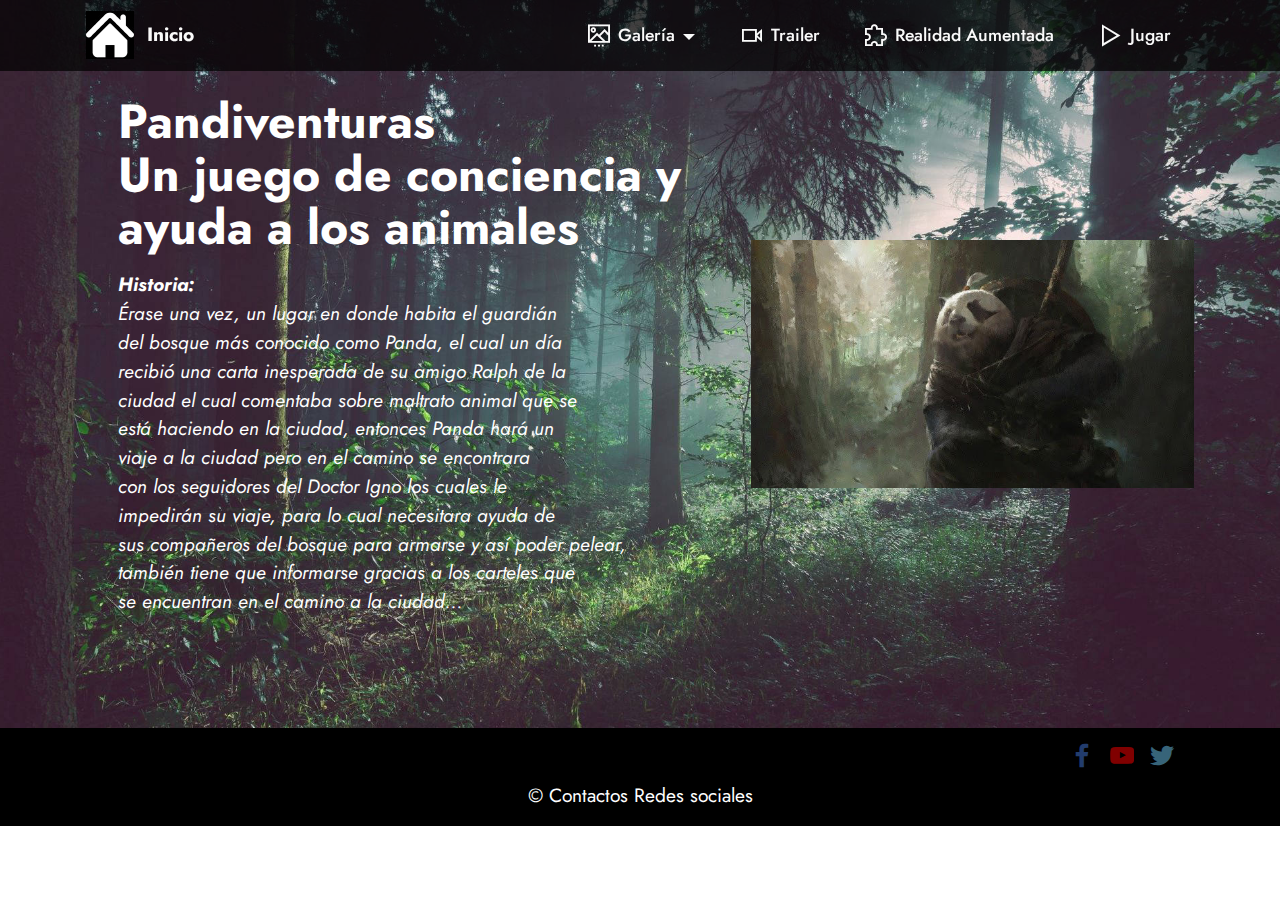
==== commit 52fa8980: "Add files via upload" ====
--- a/index.html
+++ b/index.html
@@ -1,135 +1,135 @@
-<!DOCTYPE html>
-<html  >
-<head>
-  <!-- Site made with Mobirise Website Builder v5.4.1, https://mobirise.com -->
-  <meta charset="UTF-8">
-  <meta http-equiv="X-UA-Compatible" content="IE=edge">
-  <meta name="generator" content="Mobirise v5.4.1, mobirise.com">
-  <meta name="viewport" content="width=device-width, initial-scale=1, minimum-scale=1">
-  <link rel="shortcut icon" href="assets/images/image-96x96.jpg" type="image/x-icon">
-  <meta name="description" content="">
-  
-  
-  <title>Home</title>
-  <link rel="stylesheet" href="assets/web/assets/mobirise-icons2/mobirise2.css">
-  <link rel="stylesheet" href="assets/bootstrap/css/bootstrap.min.css">
-  <link rel="stylesheet" href="assets/bootstrap/css/bootstrap-grid.min.css">
-  <link rel="stylesheet" href="assets/bootstrap/css/bootstrap-reboot.min.css">
-  <link rel="stylesheet" href="assets/dropdown/css/style.css">
-  <link rel="stylesheet" href="assets/socicon/css/styles.css">
-  <link rel="stylesheet" href="assets/theme/css/style.css">
-  <link rel="preload" href="https://fonts.googleapis.com/css?family=Jost:100,200,300,400,500,600,700,800,900,100i,200i,300i,400i,500i,600i,700i,800i,900i&display=swap" as="style" onload="this.onload=null;this.rel='stylesheet'">
-  <noscript><link rel="stylesheet" href="https://fonts.googleapis.com/css?family=Jost:100,200,300,400,500,600,700,800,900,100i,200i,300i,400i,500i,600i,700i,800i,900i&display=swap"></noscript>
-  <link rel="preload" as="style" href="assets/mobirise/css/mbr-additional.css"><link rel="stylesheet" href="assets/mobirise/css/mbr-additional.css" type="text/css">
-  
-  
-  
-  
-</head>
-<body>
-  
-  <section data-bs-version="5.1" class="menu menu2 cid-sMTBB9l7pf" once="menu" id="menu2-k">
-    
-    <nav class="navbar navbar-dropdown navbar-fixed-top navbar-expand-lg">
-        <div class="container">
-            <div class="navbar-brand">
-                <span class="navbar-logo">
-                    <a href="index.html">
-                        <img src="assets/images/image-96x96.jpg" alt="" style="height: 3rem;">
-                    </a>
-                </span>
-                <span class="navbar-caption-wrap"><a class="navbar-caption text-white text-primary display-7" href="index.html">Inicio</a></span>
-            </div>
-            <button class="navbar-toggler" type="button" data-toggle="collapse" data-bs-toggle="collapse" data-target="#navbarSupportedContent" data-bs-target="#navbarSupportedContent" aria-controls="navbarNavAltMarkup" aria-expanded="false" aria-label="Toggle navigation">
-                <div class="hamburger">
-                    <span></span>
-                    <span></span>
-                    <span></span>
-                    <span></span>
-                </div>
-            </button>
-            <div class="collapse navbar-collapse" id="navbarSupportedContent">
-                <ul class="navbar-nav nav-dropdown nav-right" data-app-modern-menu="true"><li class="nav-item dropdown"><a class="nav-link link text-white text-primary dropdown-toggle display-4" href="#" data-toggle="dropdown-submenu" data-bs-toggle="dropdown" data-bs-auto-close="outside" aria-expanded="false"><span class="mobi-mbri mobi-mbri-image-slider mbr-iconfont mbr-iconfont-btn"></span>Galería</a><div class="dropdown-menu" aria-labelledby="dropdown-undefined"><a class="text-white text-primary dropdown-item display-4" href="page1.html">Personajes</a><a class="text-white text-primary dropdown-item display-4" href="page4.html">Escenarios</a></div></li><li class="nav-item"><a class="nav-link link text-white text-primary display-4" href="page2.html"><span class="mobi-mbri mobi-mbri-video mbr-iconfont mbr-iconfont-btn"></span>Trailer</a></li><li class="nav-item"><a class="nav-link link text-white text-primary display-4" href="page3.html"><span class="mobi-mbri mobi-mbri-extension mbr-iconfont mbr-iconfont-btn"></span>Realidad Aumentada</a></li><li class="nav-item"><a class="nav-link link text-white text-primary display-4" href="page5.html"><span class="mobi-mbri mobi-mbri-play mbr-iconfont mbr-iconfont-btn"></span>Jugar</a></li></ul>
-                
-                
-            </div>
-        </div>
-    </nav>
-</section>
-
-<section data-bs-version="5.1" class="header11 cid-sQ4b9LrUTJ" id="header11-2b">
-
-    
-
-    
-
-    <div class="container">
-        <div class="row justify-content-center">
-            <div class="col-12 col-md-5 image-wrapper">
-                <img class="w-100" src="assets/images/panda-soldier-4k-fm-640x359.jpg" alt="Mobirise">
-            </div>
-            <div class="col-12 col-md">
-                <div class="text-wrapper text-center">
-                    <h1 class="mbr-section-title mbr-fonts-style mb-3 display-2">
-                        <strong>Pandiventuras</strong><br><strong>Un juego de conciencia y ayuda a los animales</strong></h1>
-                    <p class="mbr-text mbr-fonts-style display-7"><em><strong>Historia:
-</strong><br>Érase una vez, un lugar en donde habita el guardián
-<br>del bosque más conocido como Panda, el cual un día
-<br>recibió una carta inesperada de su amigo Ralph de la
-<br>ciudad el cual comentaba sobre maltrato animal que se
-<br>está haciendo en la ciudad, entonces Panda hará un
-<br>viaje a la ciudad pero en el camino se encontrara
-<br>con los seguidores del Doctor Igno los cuales le
-<br>impedirán su viaje, para lo cual necesitara ayuda de
-<br>sus compañeros del bosque para armarse y así poder pelear,
-<br>también tiene que informarse gracias a los carteles que
-<br>se encuentran en el camino a la ciudad...</em></p>
-                    
-                </div>
-            </div>
-        </div>
-    </div>
-</section>
-
-<section data-bs-version="5.1" class="footer3 cid-s48P1Icc8J" once="footers" id="footer3-i">
-
-    
-
-    
-
-    <div class="container">
-        <div class="media-container-row align-center mbr-white">
-            
-            <div class="row social-row">
-                <div class="social-list align-right pb-2">
-                    
-                    
-                    
-                    
-                    
-                    
-                <div class="soc-item">
-                        <a href="https://www.facebook.com/franzfreddy.laricoluque/" target="_blank">
-                            <span class="mbr-iconfont mbr-iconfont-social socicon-facebook socicon" style="color: rgb(68, 121, 217); fill: rgb(68, 121, 217);"></span>
-                        </a>
-                    </div><div class="soc-item">
-                        <a href="https://www.youtube.com/channel/UC-GxKUowed4DfqnTuf-O8RA/videos" target="_blank">
-                            <span class="mbr-iconfont mbr-iconfont-social socicon-youtube socicon" style="color: rgb(255, 0, 0); fill: rgb(255, 0, 0);"></span>
-                        </a>
-                    </div><div class="soc-item">
-                        <a href="https://twitter.com/Franzlarico1" target="_blank">
-                            <span class="mbr-iconfont mbr-iconfont-social socicon-twitter socicon" style="color: rgb(110, 199, 242); fill: rgb(110, 199, 242);"></span>
-                        </a>
-                    </div></div>
-            </div>
-            <div class="row row-copirayt">
-                <p class="mbr-text mb-0 mbr-fonts-style mbr-white align-center display-7">
-                    © Contactos Redes sociales</p>
-            </div>
-        </div>
-    </div>
-</section><section style="background-color: #fff; font-family: -apple-system, BlinkMacSystemFont, 'Segoe UI', 'Roboto', 'Helvetica Neue', Arial, sans-serif; color:#aaa; font-size:12px; padding: 0; align-items: center; display: flex;"><p style="flex: 0 0 auto; margin:0; padding-right:1rem;"><a href="https://mobirise.site" style="color:#aaa;">Mobirise</a> html site software</p></section><script src="assets/bootstrap/js/bootstrap.bundle.min.js"></script>  <script src="assets/smoothscroll/smooth-scroll.js"></script>  <script src="assets/ytplayer/index.js"></script>  <script src="assets/dropdown/js/navbar-dropdown.js"></script>  <script src="assets/theme/js/script.js"></script>  
-  
-  
-</body>
+<!DOCTYPE html>
+<html  >
+<head>
+  <!-- Site made with Mobirise Website Builder v5.4.1, https://mobirise.com -->
+  <meta charset="UTF-8">
+  <meta http-equiv="X-UA-Compatible" content="IE=edge">
+  <meta name="generator" content="Mobirise v5.4.1, mobirise.com">
+  <meta name="viewport" content="width=device-width, initial-scale=1, minimum-scale=1">
+  <link rel="shortcut icon" href="assets/images/image-96x96.jpg" type="image/x-icon">
+  <meta name="description" content="">
+  
+  
+  <title>Home</title>
+  <link rel="stylesheet" href="assets/web/assets/mobirise-icons2/mobirise2.css">
+  <link rel="stylesheet" href="assets/bootstrap/css/bootstrap.min.css">
+  <link rel="stylesheet" href="assets/bootstrap/css/bootstrap-grid.min.css">
+  <link rel="stylesheet" href="assets/bootstrap/css/bootstrap-reboot.min.css">
+  <link rel="stylesheet" href="assets/dropdown/css/style.css">
+  <link rel="stylesheet" href="assets/socicon/css/styles.css">
+  <link rel="stylesheet" href="assets/theme/css/style.css">
+  <link rel="preload" href="https://fonts.googleapis.com/css?family=Jost:100,200,300,400,500,600,700,800,900,100i,200i,300i,400i,500i,600i,700i,800i,900i&display=swap" as="style" onload="this.onload=null;this.rel='stylesheet'">
+  <noscript><link rel="stylesheet" href="https://fonts.googleapis.com/css?family=Jost:100,200,300,400,500,600,700,800,900,100i,200i,300i,400i,500i,600i,700i,800i,900i&display=swap"></noscript>
+  <link rel="preload" as="style" href="assets/mobirise/css/mbr-additional.css"><link rel="stylesheet" href="assets/mobirise/css/mbr-additional.css" type="text/css">
+  
+  
+  
+  
+</head>
+<body>
+  
+  <section data-bs-version="5.1" class="menu menu2 cid-sMTBB9l7pf" once="menu" id="menu2-k">
+    
+    <nav class="navbar navbar-dropdown navbar-fixed-top navbar-expand-lg">
+        <div class="container">
+            <div class="navbar-brand">
+                <span class="navbar-logo">
+                    <a href="index.html">
+                        <img src="assets/images/image-96x96.jpg" alt="" style="height: 3rem;">
+                    </a>
+                </span>
+                <span class="navbar-caption-wrap"><a class="navbar-caption text-white text-primary display-7" href="index.html">Inicio</a></span>
+            </div>
+            <button class="navbar-toggler" type="button" data-toggle="collapse" data-bs-toggle="collapse" data-target="#navbarSupportedContent" data-bs-target="#navbarSupportedContent" aria-controls="navbarNavAltMarkup" aria-expanded="false" aria-label="Toggle navigation">
+                <div class="hamburger">
+                    <span></span>
+                    <span></span>
+                    <span></span>
+                    <span></span>
+                </div>
+            </button>
+            <div class="collapse navbar-collapse" id="navbarSupportedContent">
+                <ul class="navbar-nav nav-dropdown nav-right" data-app-modern-menu="true"><li class="nav-item dropdown"><a class="nav-link link text-white text-primary dropdown-toggle display-4" href="#" data-toggle="dropdown-submenu" data-bs-toggle="dropdown" data-bs-auto-close="outside" aria-expanded="false"><span class="mobi-mbri mobi-mbri-image-slider mbr-iconfont mbr-iconfont-btn"></span>Galería</a><div class="dropdown-menu" aria-labelledby="dropdown-undefined"><a class="text-white text-primary dropdown-item display-4" href="page1.html">Personajes</a><a class="text-white text-primary dropdown-item display-4" href="page4.html">Escenarios</a></div></li><li class="nav-item"><a class="nav-link link text-white text-primary display-4" href="page2.html"><span class="mobi-mbri mobi-mbri-video mbr-iconfont mbr-iconfont-btn"></span>Trailer</a></li><li class="nav-item"><a class="nav-link link text-white text-primary display-4" href="page3.html"><span class="mobi-mbri mobi-mbri-extension mbr-iconfont mbr-iconfont-btn"></span>Realidad Aumentada</a></li><li class="nav-item"><a class="nav-link link text-white text-primary display-4" href="page5.html"><span class="mobi-mbri mobi-mbri-play mbr-iconfont mbr-iconfont-btn"></span>Jugar</a></li></ul>
+                
+                
+            </div>
+        </div>
+    </nav>
+</section>
+
+<section data-bs-version="5.1" class="header11 cid-sQ4b9LrUTJ" id="header11-2b">
+
+    
+
+    
+
+    <div class="container">
+        <div class="row justify-content-center">
+            <div class="col-12 col-md-5 image-wrapper">
+                <img class="w-100" src="assets/images/panda-soldier-4k-fm-640x359.jpg" alt="Mobirise">
+            </div>
+            <div class="col-12 col-md">
+                <div class="text-wrapper text-center">
+                    <h1 class="mbr-section-title mbr-fonts-style mb-3 display-2">
+                        <strong>Pandiventuras</strong><br><strong>Un juego de conciencia y ayuda a los animales</strong></h1>
+                    <p class="mbr-text mbr-fonts-style display-7"><em><strong>Historia:
+</strong><br>Érase una vez, un lugar en donde habita el guardián
+<br>del bosque más conocido como Panda, el cual un día
+<br>recibió una carta inesperada de su amigo Ralph de la
+<br>ciudad el cual comentaba sobre maltrato animal que se
+<br>está haciendo en la ciudad, entonces Panda hará un
+<br>viaje a la ciudad pero en el camino se encontrara
+<br>con los seguidores del Doctor Igno los cuales le
+<br>impedirán su viaje, para lo cual necesitara ayuda de
+<br>sus compañeros del bosque para armarse y así poder pelear,
+<br>también tiene que informarse gracias a los carteles que
+<br>se encuentran en el camino a la ciudad...</em></p>
+                    
+                </div>
+            </div>
+        </div>
+    </div>
+</section>
+
+<section data-bs-version="5.1" class="footer3 cid-s48P1Icc8J" once="footers" id="footer3-i">
+
+    
+
+    
+
+    <div class="container">
+        <div class="media-container-row align-center mbr-white">
+            
+            <div class="row social-row">
+                <div class="social-list align-right pb-2">
+                    
+                    
+                    
+                    
+                    
+                    
+                <div class="soc-item">
+                        <a href="https://www.facebook.com/franzfreddy.laricoluque/" target="_blank">
+                            <span class="mbr-iconfont mbr-iconfont-social socicon-facebook socicon" style="color: rgb(68, 121, 217); fill: rgb(68, 121, 217);"></span>
+                        </a>
+                    </div><div class="soc-item">
+                        <a href="https://www.youtube.com/channel/UC-GxKUowed4DfqnTuf-O8RA/videos" target="_blank">
+                            <span class="mbr-iconfont mbr-iconfont-social socicon-youtube socicon" style="color: rgb(255, 0, 0); fill: rgb(255, 0, 0);"></span>
+                        </a>
+                    </div><div class="soc-item">
+                        <a href="https://twitter.com/Franzlarico1" target="_blank">
+                            <span class="mbr-iconfont mbr-iconfont-social socicon-twitter socicon" style="color: rgb(110, 199, 242); fill: rgb(110, 199, 242);"></span>
+                        </a>
+                    </div></div>
+            </div>
+            <div class="row row-copirayt">
+                <p class="mbr-text mb-0 mbr-fonts-style mbr-white align-center display-7">
+                    © Contactos Redes sociales</p>
+            </div>
+        </div>
+    </div>
+</section><section style="background-color: #fff; font-family: -apple-system, BlinkMacSystemFont, 'Segoe UI', 'Roboto', 'Helvetica Neue', Arial, sans-serif; color:#aaa; font-size:12px; padding: 0; align-items: center; display: flex;"><p style="flex: 0 0 auto; margin:0; padding-right:1rem;"><a href="https://mobirise.site" style="color:#aaa;"></a></p></section><script src="assets/bootstrap/js/bootstrap.bundle.min.js"></script>  <script src="assets/smoothscroll/smooth-scroll.js"></script>  <script src="assets/ytplayer/index.js"></script>  <script src="assets/dropdown/js/navbar-dropdown.js"></script>  <script src="assets/theme/js/script.js"></script>  
+  
+  
+</body>
 </html>